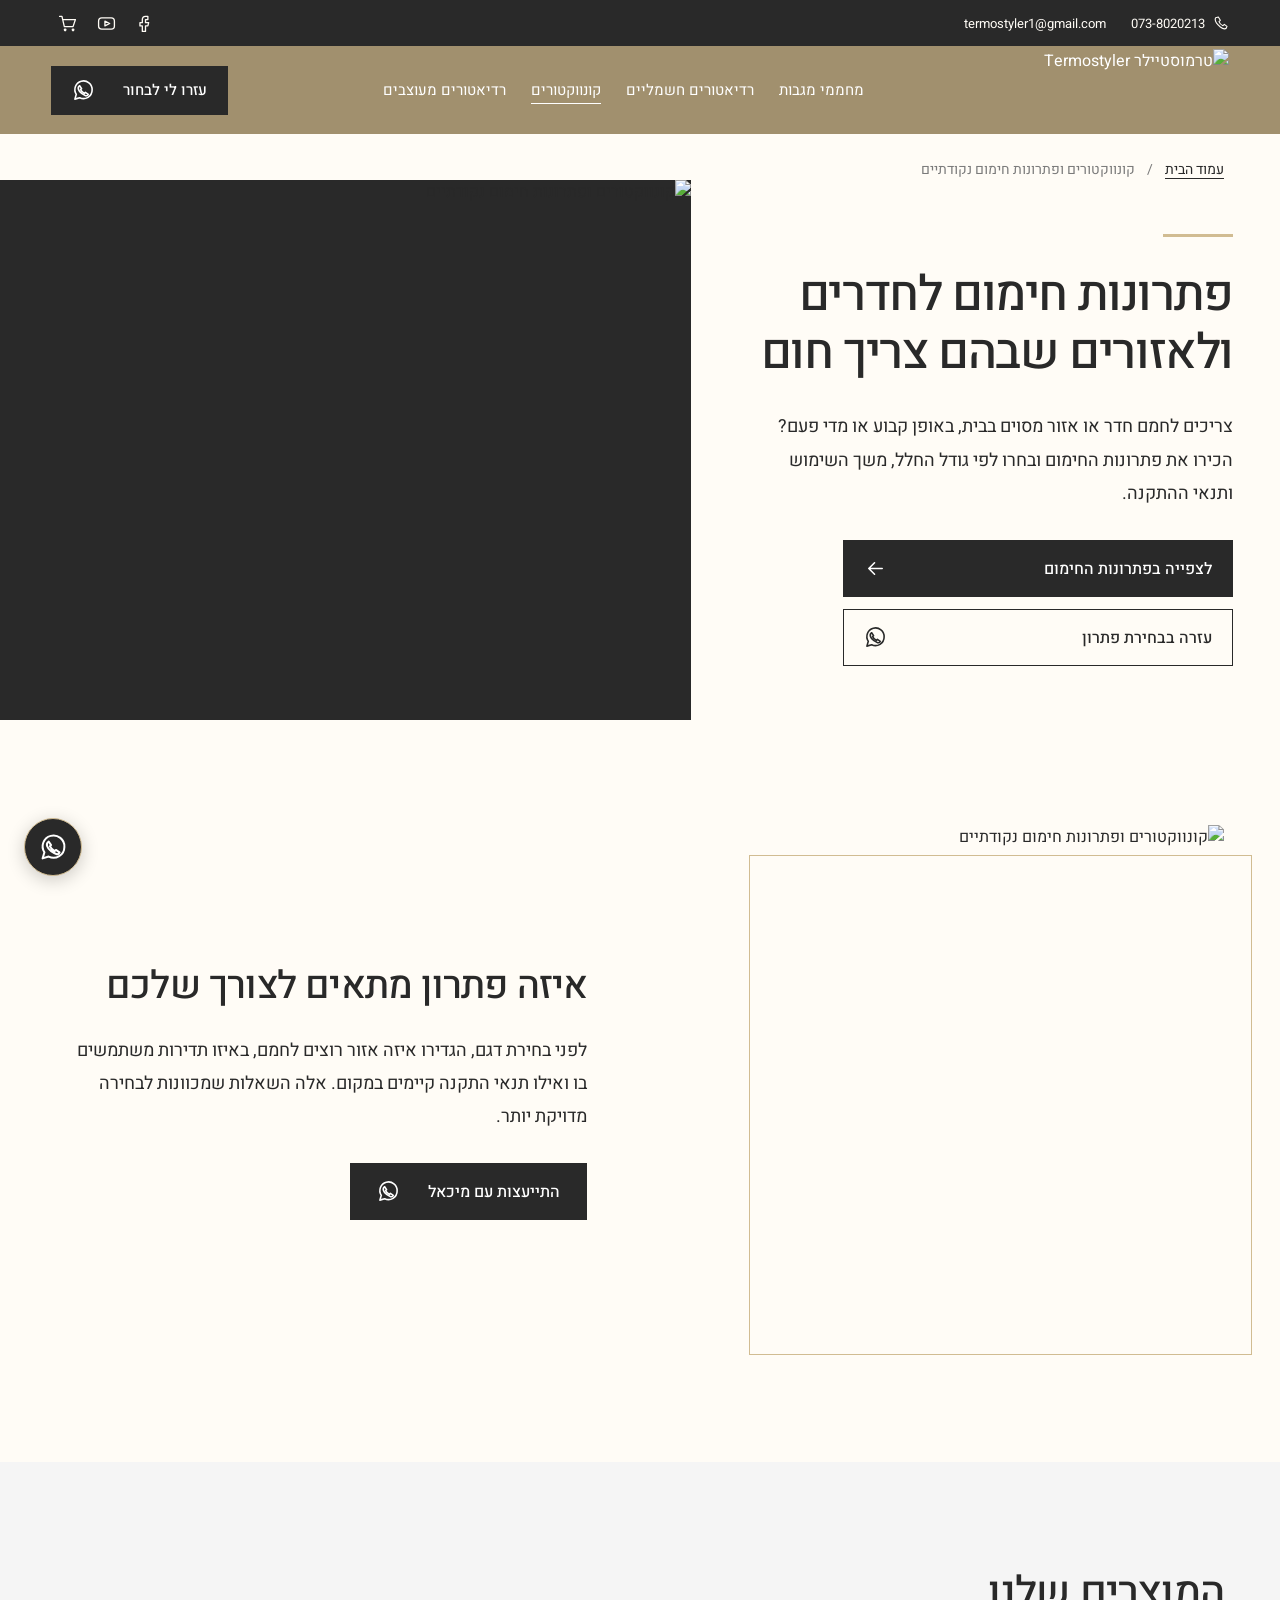
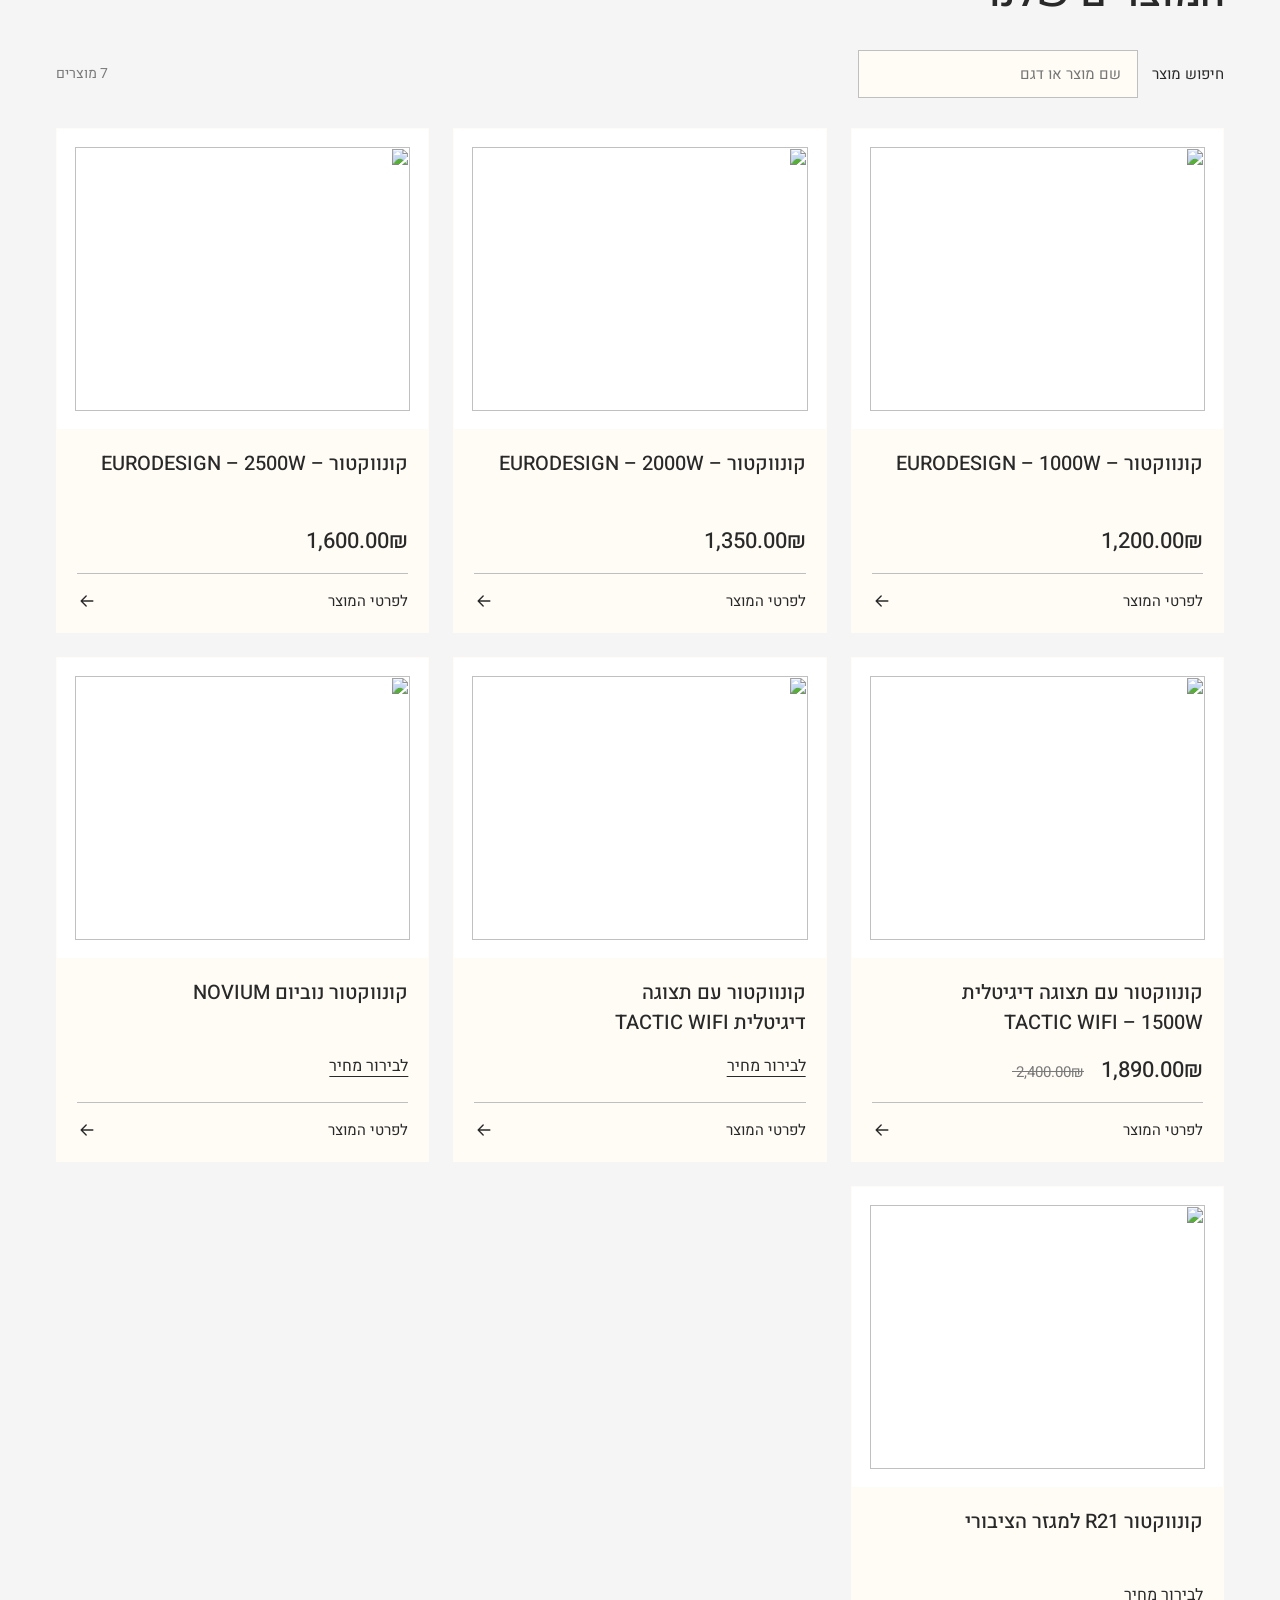
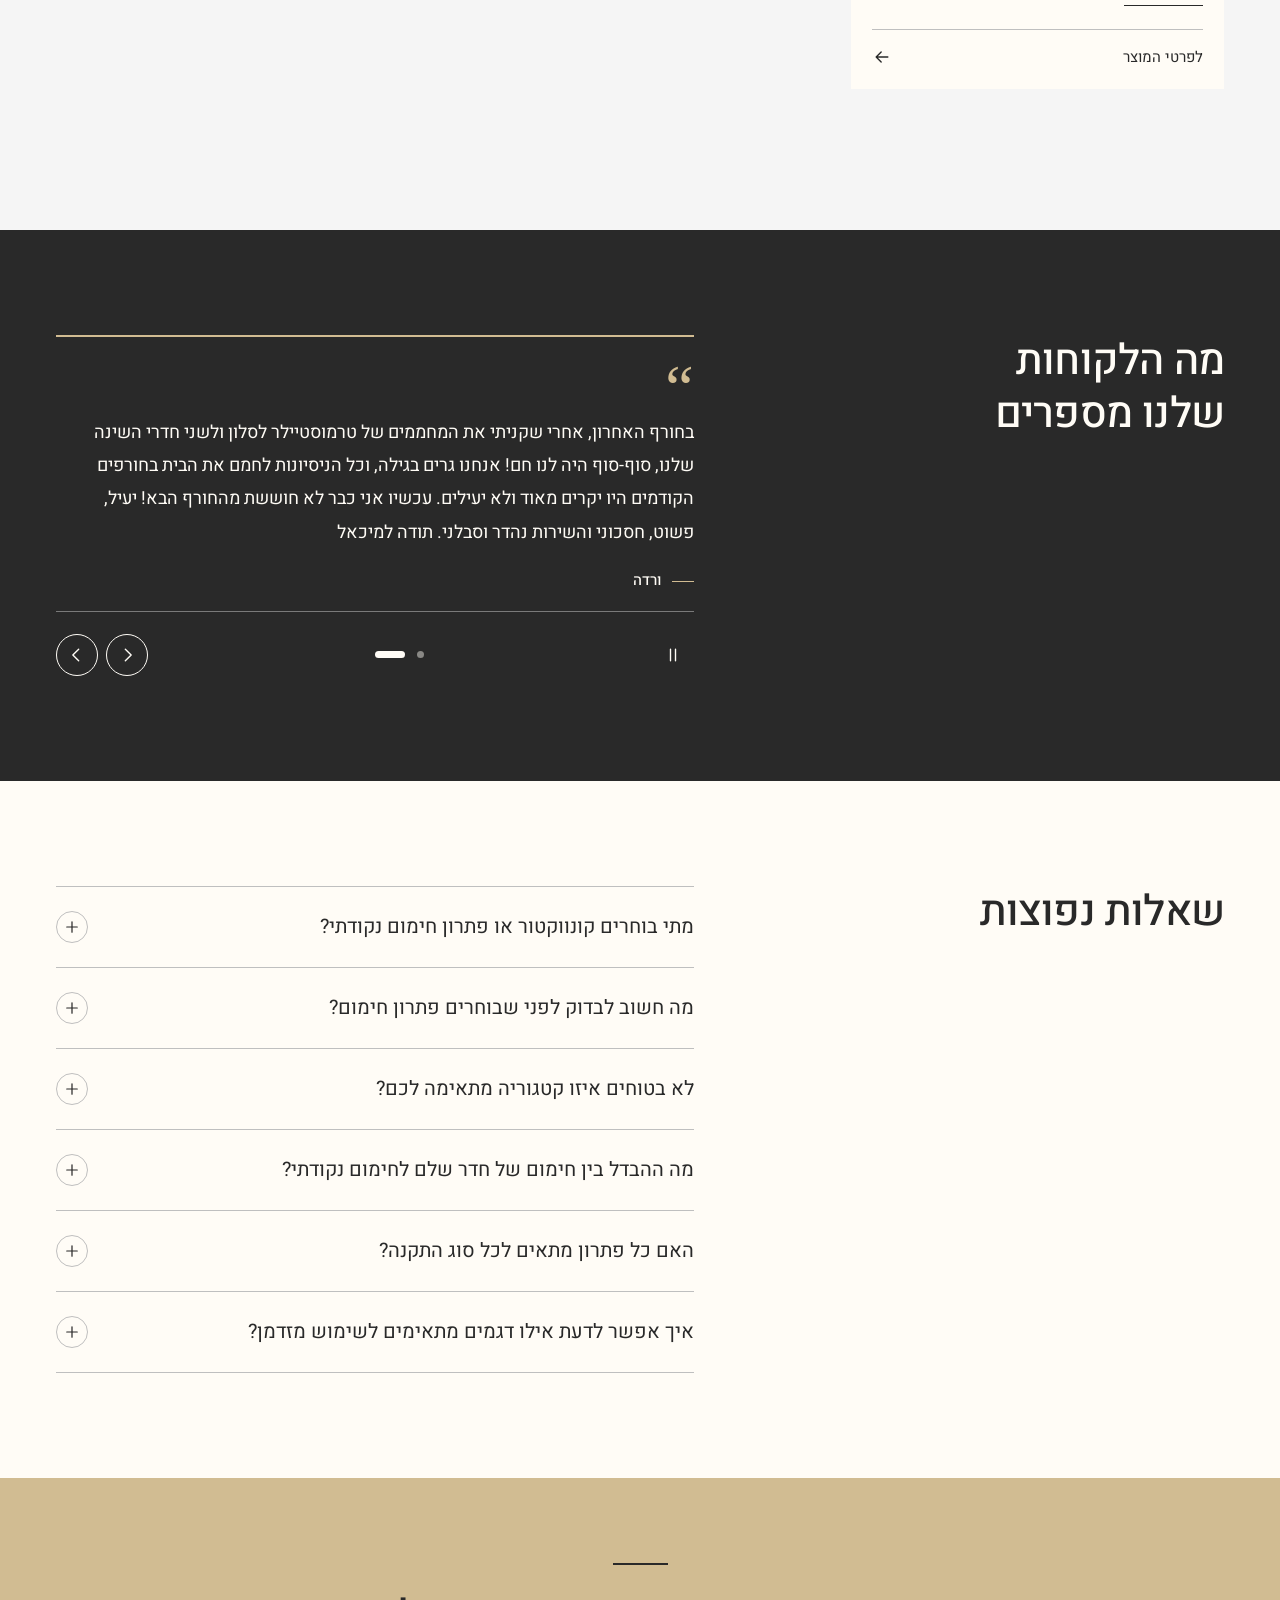
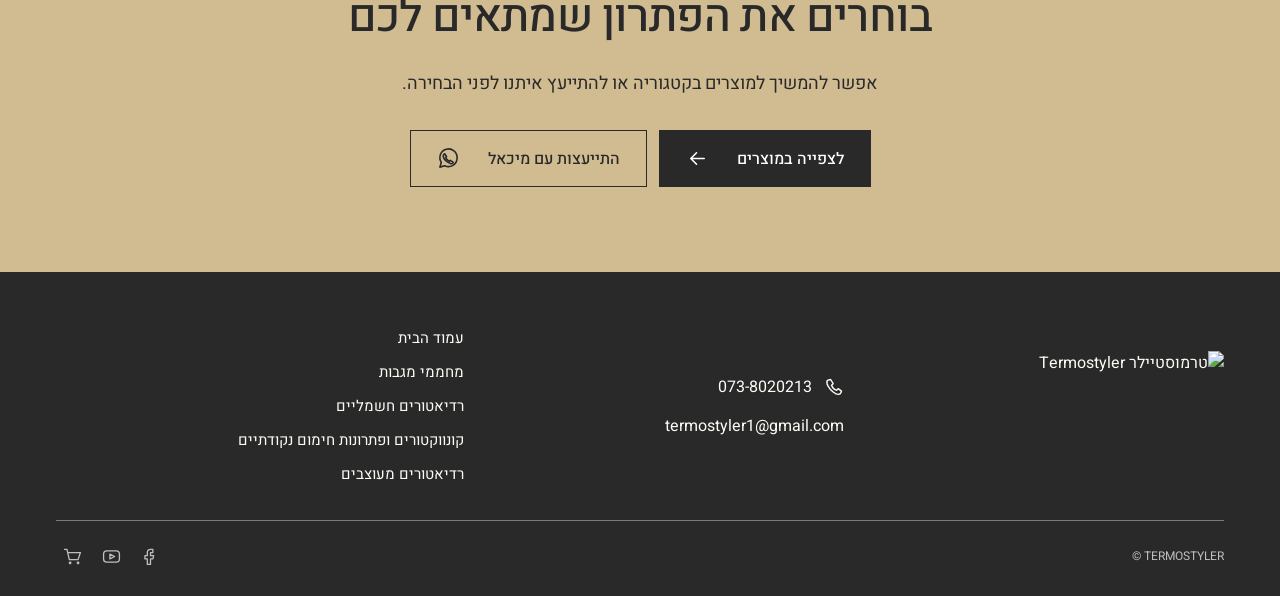
==== convectors.html @ 2f8685a6 "Add convectors.html for connected Termostyler category pages" ====
<!doctype html>
<html lang="he" dir="rtl"><head><meta charset="utf-8"><meta name="viewport" content="width=device-width, initial-scale=1"><meta name="robots" content="noindex,nofollow"><meta name="theme-color" content="#A1906E"><title>קונווקטורים ופתרונות חימום נקודתיים | TERMOSTYLER</title><meta name="description" content="צריכים לחמם חדר או אזור מסוים בבית, באופן קבוע או מדי פעם? הכירו את פתרונות החימום ובחרו לפי גודל החלל, משך השימוש ותנאי ההתקנה."><link rel="icon" href="https://www.termostyler.co.il/wp-content/uploads/2021/05/T-fav.png"><link rel="preconnect" href="https://fonts.googleapis.com"><link rel="preconnect" href="https://fonts.gstatic.com" crossorigin><link href="https://fonts.googleapis.com/css2?family=Heebo:wght@400;500;600;700&display=swap" rel="stylesheet"><link rel="stylesheet" href="site.css"></head><body class="category-page"><a class="skip" href="#main">דילוג לתוכן</a><div class="topbar"><div class="topbar-inner"><div class="topbar-links"><a href="tel:0738020213"><svg class="icon " viewBox="0 0 24 24" aria-hidden="true" focusable="false"><path d="m8 3 3 5-2 2c1 3 3 5 6 6l2-2 4 3c-1 5-5 5-10 1S2 8 4 4Z"/></svg><span dir="ltr">073-8020213</span></a><a class="email-link" href="mailto:termostyler1@gmail.com">termostyler1@gmail.com</a></div><div class="socials "><a href="https://www.facebook.com/termostyler?fref=ts" aria-label="Facebook של טרמוסטיילר" target="_blank" rel="noopener noreferrer"><svg class="icon " viewBox="0 0 24 24" aria-hidden="true" focusable="false"><path d="M15 3h-3a4 4 0 0 0-4 4v4H5v4h3v7h4v-7h3l1-4h-4V7h3Z"/></svg></a><a href="https://www.youtube.com/user/termostyler1/videos" aria-label="YouTube של טרמוסטיילר" target="_blank" rel="noopener noreferrer"><svg class="icon " viewBox="0 0 24 24" aria-hidden="true" focusable="false"><rect x="2" y="5" width="20" height="14" rx="4"/><path d="m10 9 6 3-6 3Z"/></svg></a><a href="https://www.termostyler.co.il/cart/" aria-label="סל הקניות"><svg class="icon " viewBox="0 0 24 24" aria-hidden="true" focusable="false"><path d="M2 3h3l3 13h11l3-9H6M9 21h.01M19 21h.01"/><circle cx="9" cy="20" r="1"/><circle cx="19" cy="20" r="1"/></svg></a></div></div></div>
<header><div class="header-inner"><a class="brand" href="index.html" aria-label="Termostyler עמוד הבית"><img src="https://www.termostyler.co.il/wp-content/uploads/2020/12/LOGO-___-detoure-626x360.png" alt="טרמוסטיילר Termostyler" width="626" height="360"></a><nav class="navigation" id="main-nav" aria-label="ניווט ראשי"><a class="mobile-home-link" href="index.html">עמוד הבית</a><a href="towel-warmers.html" aria-label="מחממי מגבות">מחממי מגבות</a><a href="electric-radiators.html" aria-label="רדיאטורים חשמליים">רדיאטורים חשמליים</a><a href="convectors.html" aria-current="page" aria-label="קונווקטורים ופתרונות חימום נקודתיים">קונווקטורים</a><a href="designer-radiators.html" aria-label="רדיאטורים מעוצבים">רדיאטורים מעוצבים</a><div class="socials mobile-socials"><a href="https://www.facebook.com/termostyler?fref=ts" aria-label="Facebook של טרמוסטיילר" target="_blank" rel="noopener noreferrer"><svg class="icon " viewBox="0 0 24 24" aria-hidden="true" focusable="false"><path d="M15 3h-3a4 4 0 0 0-4 4v4H5v4h3v7h4v-7h3l1-4h-4V7h3Z"/></svg></a><a href="https://www.youtube.com/user/termostyler1/videos" aria-label="YouTube של טרמוסטיילר" target="_blank" rel="noopener noreferrer"><svg class="icon " viewBox="0 0 24 24" aria-hidden="true" focusable="false"><rect x="2" y="5" width="20" height="14" rx="4"/><path d="m10 9 6 3-6 3Z"/></svg></a><a href="https://www.termostyler.co.il/cart/" aria-label="סל הקניות"><svg class="icon " viewBox="0 0 24 24" aria-hidden="true" focusable="false"><path d="M2 3h3l3 13h11l3-9H6M9 21h.01M19 21h.01"/><circle cx="9" cy="20" r="1"/><circle cx="19" cy="20" r="1"/></svg></a></div></nav><a class="button header-action" href="https://wa.me/972547513320"><span>עזרו לי לבחור</span><svg class="icon " viewBox="0 0 24 24" aria-hidden="true" focusable="false"><path d="M21 11.5a9 9 0 0 1-13 8L3 21l1.5-5A9 9 0 1 1 21 11.5Z"/><path d="m8 7 2 3-1 1c1 2 2 3 4 4l1-1 3 2c-1 3-4 1-7-1s-5-6-2-8Z"/></svg></a><button type="button" class="menu-toggle" aria-label="פתיחת תפריט" aria-expanded="false" aria-controls="main-nav"><svg class="icon " viewBox="0 0 24 24" aria-hidden="true" focusable="false"><path d="M3 7h18M3 12h18M3 17h18"/></svg></button></div></header><main id="main"><div class="container breadcrumb" aria-label="נתיב ניווט"><a href="index.html">עמוד הבית</a><span aria-hidden="true">/</span><span>קונווקטורים ופתרונות חימום נקודתיים</span></div>
<section class="hero"><div class="hero-copy"><h1>פתרונות חימום לחדרים ולאזורים שבהם צריך חום</h1><p>צריכים לחמם חדר או אזור מסוים בבית, באופן קבוע או מדי פעם? הכירו את פתרונות החימום ובחרו לפי גודל החלל, משך השימוש ותנאי ההתקנה.</p><div class="actions"><a class="button " href="#category-products"><span>לצפייה בפתרונות החימום</span><svg class="icon " viewBox="0 0 24 24" aria-hidden="true" focusable="false"><path d="M19 12H5m6-6-6 6 6 6"/></svg></a><a class="button outline" href="https://wa.me/972547513320"><span>עזרה בבחירת פתרון</span><svg class="icon " viewBox="0 0 24 24" aria-hidden="true" focusable="false"><path d="M21 11.5a9 9 0 0 1-13 8L3 21l1.5-5A9 9 0 1 1 21 11.5Z"/><path d="m8 7 2 3-1 1c1 2 2 3 4 4l1-1 3 2c-1 3-4 1-7-1s-5-6-2-8Z"/></svg></a></div></div><div class="hero-visual"><img src="https://www.termostyler.co.il/wp-content/uploads/2024/12/רדיאטור-חשמלי-לדף-הבית.jpg" alt="קונווקטורים ופתרונות חימום נקודתיים" fetchpriority="high"></div></section>
<section class="expertise"><div class="container expertise-grid"><div class="expertise-photo"><img src="https://www.termostyler.co.il/wp-content/uploads/2024/12/רדיאטור-חשמלי-לדף-הבית.jpg" alt="קונווקטורים ופתרונות חימום נקודתיים" loading="lazy"></div><div class="expertise-copy"><h2>איזה פתרון מתאים לצורך שלכם</h2><p>לפני בחירת דגם, הגדירו איזה אזור רוצים לחמם, באיזו תדירות משתמשים בו ואילו תנאי התקנה קיימים במקום. אלה השאלות שמכוונות לבחירה מדויקת יותר.</p><a class="button " href="https://wa.me/972547513320"><span>התייעצות עם מיכאל</span><svg class="icon " viewBox="0 0 24 24" aria-hidden="true" focusable="false"><path d="M21 11.5a9 9 0 0 1-13 8L3 21l1.5-5A9 9 0 1 1 21 11.5Z"/><path d="m8 7 2 3-1 1c1 2 2 3 4 4l1-1 3 2c-1 3-4 1-7-1s-5-6-2-8Z"/></svg></a></div></div></section>
<section class="section products-section" id="category-products" data-catalog><div class="container"><h2>המוצרים שלנו</h2><div class="catalog-tools"><label class="product-search"><span>חיפוש מוצר</span><input type="search" data-search placeholder="שם מוצר או דגם" autocomplete="off"></label><p class="catalog-status" data-status aria-live="polite">7 מוצרים</p></div><div class="catalog-grid"><article class="catalog-card" data-name="קונווקטור   – eurodesign – 1000w"><a class="product-photo" href="https://www.termostyler.co.il/product/%d7%a7%d7%95%d7%a0%d7%95%d7%95%d7%a7%d7%98%d7%95%d7%a8-1000-eurodesign/" tabindex="-1" aria-hidden="true"><img src="https://www.termostyler.co.il/wp-content/uploads/2021/05/convecteur-spot-d-750w-6-ordres-00h1252fdez.jpg" alt="" loading="lazy"></a><div class="catalog-body"><h3><a href="https://www.termostyler.co.il/product/%d7%a7%d7%95%d7%a0%d7%95%d7%95%d7%a7%d7%98%d7%95%d7%a8-1000-eurodesign/">קונווקטור   – EURODESIGN – 1000W</a></h3><div class="price-row"><span class="product-price" dir="ltr">‏1,200.00 ‏₪</span></div><a class="product-details" href="https://www.termostyler.co.il/product/%d7%a7%d7%95%d7%a0%d7%95%d7%95%d7%a7%d7%98%d7%95%d7%a8-1000-eurodesign/"><span>לפרטי המוצר</span><svg class="icon " viewBox="0 0 24 24" aria-hidden="true" focusable="false"><path d="M19 12H5m6-6-6 6 6 6"/></svg></a></div></article><article class="catalog-card" data-name="קונווקטור  – eurodesign – 2000w"><a class="product-photo" href="https://www.termostyler.co.il/product/%d7%a7%d7%95%d7%a0%d7%95%d7%95%d7%a7%d7%98%d7%95%d7%a8-2000-eurodesign/" tabindex="-1" aria-hidden="true"><img src="https://www.termostyler.co.il/wp-content/uploads/2025/10/13.jpg" alt="" loading="lazy"></a><div class="catalog-body"><h3><a href="https://www.termostyler.co.il/product/%d7%a7%d7%95%d7%a0%d7%95%d7%95%d7%a7%d7%98%d7%95%d7%a8-2000-eurodesign/">קונווקטור  – EURODESIGN – 2000W</a></h3><div class="price-row"><span class="product-price" dir="ltr">‏1,350.00 ‏₪</span></div><a class="product-details" href="https://www.termostyler.co.il/product/%d7%a7%d7%95%d7%a0%d7%95%d7%95%d7%a7%d7%98%d7%95%d7%a8-2000-eurodesign/"><span>לפרטי המוצר</span><svg class="icon " viewBox="0 0 24 24" aria-hidden="true" focusable="false"><path d="M19 12H5m6-6-6 6 6 6"/></svg></a></div></article><article class="catalog-card" data-name="קונווקטור – eurodesign – 2500w"><a class="product-photo" href="https://www.termostyler.co.il/product/%d7%a7%d7%95%d7%a0%d7%95%d7%95%d7%a7%d7%98%d7%95%d7%a8-2500-eurodesign/" tabindex="-1" aria-hidden="true"><img src="https://www.termostyler.co.il/wp-content/uploads/2025/10/14.jpg" alt="" loading="lazy"></a><div class="catalog-body"><h3><a href="https://www.termostyler.co.il/product/%d7%a7%d7%95%d7%a0%d7%95%d7%95%d7%a7%d7%98%d7%95%d7%a8-2500-eurodesign/">קונווקטור – EURODESIGN – 2500W</a></h3><div class="price-row"><span class="product-price" dir="ltr">‏1,600.00 ‏₪</span></div><a class="product-details" href="https://www.termostyler.co.il/product/%d7%a7%d7%95%d7%a0%d7%95%d7%95%d7%a7%d7%98%d7%95%d7%a8-2500-eurodesign/"><span>לפרטי המוצר</span><svg class="icon " viewBox="0 0 24 24" aria-hidden="true" focusable="false"><path d="M19 12H5m6-6-6 6 6 6"/></svg></a></div></article><article class="catalog-card" data-name="קונווקטור עם תצוגה דיגיטלית tactic wifi  – 1500w"><a class="product-photo" href="https://www.termostyler.co.il/product/%d7%a7%d7%95%d7%a0%d7%95%d7%95%d7%a7%d7%98%d7%95%d7%a8-tactic/" tabindex="-1" aria-hidden="true"><img src="https://www.termostyler.co.il/wp-content/uploads/2024/12/פוסט01.jpg" alt="" loading="lazy"></a><div class="catalog-body"><h3><a href="https://www.termostyler.co.il/product/%d7%a7%d7%95%d7%a0%d7%95%d7%95%d7%a7%d7%98%d7%95%d7%a8-tactic/">קונווקטור עם תצוגה דיגיטלית TACTIC WIFI  – 1500W</a></h3><div class="price-row"><span class="product-price" dir="ltr">‏1,890.00 ‏₪</span><del class="product-regular" dir="ltr">‏2,400.00 ‏₪</del></div><a class="product-details" href="https://www.termostyler.co.il/product/%d7%a7%d7%95%d7%a0%d7%95%d7%95%d7%a7%d7%98%d7%95%d7%a8-tactic/"><span>לפרטי המוצר</span><svg class="icon " viewBox="0 0 24 24" aria-hidden="true" focusable="false"><path d="M19 12H5m6-6-6 6 6 6"/></svg></a></div></article><article class="catalog-card" data-name="קונווקטור עם תצוגה דיגיטלית tactic wifi"><a class="product-photo" href="https://www.termostyler.co.il/product/%d7%a7%d7%95%d7%a0%d7%95%d7%95%d7%a7%d7%98%d7%95%d7%a8-%d7%a2%d7%9d-%d7%aa%d7%a6%d7%95%d7%92%d7%94-%d7%93%d7%99%d7%92%d7%99%d7%98%d7%9c%d7%99%d7%aa-tactic-wifi/" tabindex="-1" aria-hidden="true"><img src="https://www.termostyler.co.il/wp-content/uploads/2024/12/פוסט01.jpg" alt="" loading="lazy"></a><div class="catalog-body"><h3><a href="https://www.termostyler.co.il/product/%d7%a7%d7%95%d7%a0%d7%95%d7%95%d7%a7%d7%98%d7%95%d7%a8-%d7%a2%d7%9d-%d7%aa%d7%a6%d7%95%d7%92%d7%94-%d7%93%d7%99%d7%92%d7%99%d7%98%d7%9c%d7%99%d7%aa-tactic-wifi/">קונווקטור עם תצוגה דיגיטלית TACTIC WIFI</a></h3><div class="price-row"><a class="price-inquiry" href="https://wa.me/972547513320?text=%D7%A9%D7%9C%D7%95%D7%9D%2C%20%D7%90%D7%A9%D7%9E%D7%97%20%D7%9C%D7%A7%D7%91%D7%9C%20%D7%9E%D7%97%D7%99%D7%A8%20%D7%A2%D7%91%D7%95%D7%A8%20%D7%A7%D7%95%D7%A0%D7%95%D7%95%D7%A7%D7%98%D7%95%D7%A8%20%D7%A2%D7%9D%20%D7%AA%D7%A6%D7%95%D7%92%D7%94%20%D7%93%D7%99%D7%92%D7%99%D7%98%D7%9C%D7%99%D7%AA%20TACTIC%20WIFI">לבירור מחיר</a></div><a class="product-details" href="https://www.termostyler.co.il/product/%d7%a7%d7%95%d7%a0%d7%95%d7%95%d7%a7%d7%98%d7%95%d7%a8-%d7%a2%d7%9d-%d7%aa%d7%a6%d7%95%d7%92%d7%94-%d7%93%d7%99%d7%92%d7%99%d7%98%d7%9c%d7%99%d7%aa-tactic-wifi/"><span>לפרטי המוצר</span><svg class="icon " viewBox="0 0 24 24" aria-hidden="true" focusable="false"><path d="M19 12H5m6-6-6 6 6 6"/></svg></a></div></article><article class="catalog-card" data-name="קונווקטור נוביום novium"><a class="product-photo" href="https://www.termostyler.co.il/product/%d7%a7%d7%95%d7%a0%d7%95%d7%95%d7%a7%d7%98%d7%95%d7%a8-%d7%a0%d7%95%d7%91%d7%99%d7%95%d7%9d-novium/" tabindex="-1" aria-hidden="true"><img src="https://www.termostyler.co.il/wp-content/uploads/2023/07/novium.png" alt="" loading="lazy"></a><div class="catalog-body"><h3><a href="https://www.termostyler.co.il/product/%d7%a7%d7%95%d7%a0%d7%95%d7%95%d7%a7%d7%98%d7%95%d7%a8-%d7%a0%d7%95%d7%91%d7%99%d7%95%d7%9d-novium/">קונווקטור נוביום NOVIUM</a></h3><div class="price-row"><a class="price-inquiry" href="https://wa.me/972547513320?text=%D7%A9%D7%9C%D7%95%D7%9D%2C%20%D7%90%D7%A9%D7%9E%D7%97%20%D7%9C%D7%A7%D7%91%D7%9C%20%D7%9E%D7%97%D7%99%D7%A8%20%D7%A2%D7%91%D7%95%D7%A8%20%D7%A7%D7%95%D7%A0%D7%95%D7%95%D7%A7%D7%98%D7%95%D7%A8%20%D7%A0%D7%95%D7%91%D7%99%D7%95%D7%9D%20NOVIUM">לבירור מחיר</a></div><a class="product-details" href="https://www.termostyler.co.il/product/%d7%a7%d7%95%d7%a0%d7%95%d7%95%d7%a7%d7%98%d7%95%d7%a8-%d7%a0%d7%95%d7%91%d7%99%d7%95%d7%9d-novium/"><span>לפרטי המוצר</span><svg class="icon " viewBox="0 0 24 24" aria-hidden="true" focusable="false"><path d="M19 12H5m6-6-6 6 6 6"/></svg></a></div></article><article class="catalog-card" data-name="קונווקטור r21 למגזר הציבורי"><a class="product-photo" href="https://www.termostyler.co.il/product/%d7%93%d7%92%d7%9d-r21/" tabindex="-1" aria-hidden="true"><img src="https://www.termostyler.co.il/wp-content/uploads/2014/05/R21-2-e1619962964292.jpg" alt="" loading="lazy"></a><div class="catalog-body"><h3><a href="https://www.termostyler.co.il/product/%d7%93%d7%92%d7%9d-r21/">קונווקטור R21 למגזר הציבורי</a></h3><div class="price-row"><a class="price-inquiry" href="https://wa.me/972547513320?text=%D7%A9%D7%9C%D7%95%D7%9D%2C%20%D7%90%D7%A9%D7%9E%D7%97%20%D7%9C%D7%A7%D7%91%D7%9C%20%D7%9E%D7%97%D7%99%D7%A8%20%D7%A2%D7%91%D7%95%D7%A8%20%D7%A7%D7%95%D7%A0%D7%95%D7%95%D7%A7%D7%98%D7%95%D7%A8%20R21%20%D7%9C%D7%9E%D7%92%D7%96%D7%A8%20%D7%94%D7%A6%D7%99%D7%91%D7%95%D7%A8%D7%99">לבירור מחיר</a></div><a class="product-details" href="https://www.termostyler.co.il/product/%d7%93%d7%92%d7%9d-r21/"><span>לפרטי המוצר</span><svg class="icon " viewBox="0 0 24 24" aria-hidden="true" focusable="false"><path d="M19 12H5m6-6-6 6 6 6"/></svg></a></div></article></div><p class="no-results" data-empty hidden>לא נמצאו מוצרים התואמים לחיפוש</p><div class="load-more-wrap"><button type="button" class="button outline" data-more hidden>הצגת מוצרים נוספים <svg class="icon " viewBox="0 0 24 24" aria-hidden="true" focusable="false"><path d="M5 12h14M12 5v14"/></svg></button></div></div></section>
<!-- Michael video: source not supplied yet; insert approved general video here, then replace with category video when available. -->
<section class="section category-reviews"><div class="container review-layout"><h2>מה הלקוחות שלנו מספרים</h2><div class="testimonial-slider" data-slider data-interval="7500" role="region" aria-roledescription="carousel" aria-label="המלצות לקוחות"><div class="crossfade"><div class="slide is-active" aria-hidden="false"><figure class="quote"><span class="quote-mark" aria-hidden="true">“</span><blockquote>בחורף האחרון, אחרי שקניתי את המחממים של טרמוסטיילר לסלון ולשני חדרי השינה שלנו, סוף-סוף היה לנו חם! אנחנו גרים בגילה, וכל הניסיונות לחמם את הבית בחורפים הקודמים היו יקרים מאוד ולא יעילים. עכשיו אני כבר לא חוששת מהחורף הבא! יעיל, פשוט, חסכוני והשירות נהדר וסבלני. תודה למיכאל</blockquote><figcaption>ורדה</figcaption></figure></div><div class="slide " aria-hidden="true"><figure class="quote"><span class="quote-mark" aria-hidden="true">“</span><blockquote>היי מיכאל בטח אני סתם מפריע לך... רציתי לספר לך שאנחנו כבר יכולים לחלק את החיים שלנו בתקופת החורף ללפני שהכרנו את מיכאל או אחרי. זה פשוט איכות חיים ברמה אחרת לגמרי עד שלא היה לנו את המערכת לא הבנו מה זה .</blockquote><figcaption>יקי מעפולה</figcaption></figure></div></div><div class="slider-controls"><div class="slider-arrows"><button type="button" data-prev aria-label="ההמלצה הקודמת"><svg class="icon " viewBox="0 0 24 24" aria-hidden="true" focusable="false"><path d="m14 5-7 7 7 7"/></svg></button><button type="button" data-next aria-label="ההמלצה הבאה"><svg class="icon flip" viewBox="0 0 24 24" aria-hidden="true" focusable="false"><path d="m14 5-7 7 7 7"/></svg></button></div><div class="slider-dots" aria-label="בחירת המלצה"></div><button type="button" class="pause" data-pause aria-label="השהיית החלפת המלצות"><svg class="icon " viewBox="0 0 24 24" aria-hidden="true" focusable="false"><path d="M9 5v14M15 5v14"/></svg></button></div></div></div></section>
<section class="section" id="faq"><div class="container faq-grid"><h2>שאלות נפוצות</h2><div class="faq-list"><details name="faq"><summary><span>מתי בוחרים קונווקטור או פתרון חימום נקודתי?</span><svg class="icon " viewBox="0 0 24 24" aria-hidden="true" focusable="false"><path d="M5 12h14M12 5v14"/></svg></summary><p>כאשר מחפשים פתרון לסוג חלל או אופן שימוש מסוים. הבחירה תלויה בצורך ובמאפייני המקום, ולא רק בשם המוצר.</p></details><details name="faq"><summary><span>מה חשוב לבדוק לפני שבוחרים פתרון חימום?</span><svg class="icon " viewBox="0 0 24 24" aria-hidden="true" focusable="false"><path d="M5 12h14M12 5v14"/></svg></summary><p>איזה אזור רוצים לחמם, מה גודלו, באיזו תדירות משתמשים בו ומהן אפשרויות ההתקנה.</p></details><details name="faq"><summary><span>לא בטוחים איזו קטגוריה מתאימה לכם?</span><svg class="icon " viewBox="0 0 24 24" aria-hidden="true" focusable="false"><path d="M5 12h14M12 5v14"/></svg></summary><p>אפשר לשלוח לנו תיאור של החלל והמטרה, ונעזור להבין מאילו פתרונות נכון להתחיל.</p></details><details name="faq"><summary><span>מה ההבדל בין חימום של חדר שלם לחימום נקודתי?</span><svg class="icon " viewBox="0 0 24 24" aria-hidden="true" focusable="false"><path d="M5 12h14M12 5v14"/></svg></summary><p>אלה מטרות שימוש שונות. לפני הבחירה מגדירים מה רוצים לחמם ובודקים את ייעוד המוצר ואת התאמתו לחלל.</p></details><details name="faq"><summary><span>האם כל פתרון מתאים לכל סוג התקנה?</span><svg class="icon " viewBox="0 0 24 24" aria-hidden="true" focusable="false"><path d="M5 12h14M12 5v14"/></svg></summary><p>לא. יש לבדוק את דרישות ההתקנה של כל דגם ואת התנאים במקום.</p></details><details name="faq"><summary><span>איך אפשר לדעת אילו דגמים מתאימים לשימוש מזדמן?</span><svg class="icon " viewBox="0 0 24 24" aria-hidden="true" focusable="false"><path d="M5 12h14M12 5v14"/></svg></summary><p>מתארים את החלל, תדירות השימוש ואת הצורך, ואז בוחנים את האפשרויות בהתאם למאפייני הדגמים.</p></details></div></div></section>
<section class="closing"><h2>בוחרים את הפתרון שמתאים לכם</h2><p>אפשר להמשיך למוצרים בקטגוריה או להתייעץ איתנו לפני הבחירה.</p><div class="actions"><a class="button " href="#category-products"><span>לצפייה במוצרים</span><svg class="icon " viewBox="0 0 24 24" aria-hidden="true" focusable="false"><path d="M19 12H5m6-6-6 6 6 6"/></svg></a><a class="button outline" href="https://wa.me/972547513320"><span>התייעצות עם מיכאל</span><svg class="icon " viewBox="0 0 24 24" aria-hidden="true" focusable="false"><path d="M21 11.5a9 9 0 0 1-13 8L3 21l1.5-5A9 9 0 1 1 21 11.5Z"/><path d="m8 7 2 3-1 1c1 2 2 3 4 4l1-1 3 2c-1 3-4 1-7-1s-5-6-2-8Z"/></svg></a></div></section></main><footer><div class="container"><div class="footer-main"><a href="index.html" aria-label="Termostyler עמוד הבית"><img class="footer-logo" src="https://www.termostyler.co.il/wp-content/uploads/2020/12/LOGO-___-detoure-626x360.png" alt="טרמוסטיילר Termostyler" loading="lazy"></a><div class="footer-contact"><a href="tel:0738020213"><svg class="icon " viewBox="0 0 24 24" aria-hidden="true" focusable="false"><path d="m8 3 3 5-2 2c1 3 3 5 6 6l2-2 4 3c-1 5-5 5-10 1S2 8 4 4Z"/></svg><span dir="ltr">073-8020213</span></a><a href="mailto:termostyler1@gmail.com">termostyler1@gmail.com</a></div><div class="footer-links"><a href="index.html">עמוד הבית</a><a href="towel-warmers.html">מחממי מגבות</a><a href="electric-radiators.html">רדיאטורים חשמליים</a><a href="convectors.html">קונווקטורים ופתרונות חימום נקודתיים</a><a href="designer-radiators.html">רדיאטורים מעוצבים</a></div></div><div class="footer-bottom"><span dir="ltr">© TERMOSTYLER</span><div class="socials "><a href="https://www.facebook.com/termostyler?fref=ts" aria-label="Facebook של טרמוסטיילר" target="_blank" rel="noopener noreferrer"><svg class="icon " viewBox="0 0 24 24" aria-hidden="true" focusable="false"><path d="M15 3h-3a4 4 0 0 0-4 4v4H5v4h3v7h4v-7h3l1-4h-4V7h3Z"/></svg></a><a href="https://www.youtube.com/user/termostyler1/videos" aria-label="YouTube של טרמוסטיילר" target="_blank" rel="noopener noreferrer"><svg class="icon " viewBox="0 0 24 24" aria-hidden="true" focusable="false"><rect x="2" y="5" width="20" height="14" rx="4"/><path d="m10 9 6 3-6 3Z"/></svg></a><a href="https://www.termostyler.co.il/cart/" aria-label="סל הקניות"><svg class="icon " viewBox="0 0 24 24" aria-hidden="true" focusable="false"><path d="M2 3h3l3 13h11l3-9H6M9 21h.01M19 21h.01"/><circle cx="9" cy="20" r="1"/><circle cx="19" cy="20" r="1"/></svg></a></div></div></div></footer><a class="whatsapp-float" href="https://wa.me/972547513320" aria-label="התייעצות בוואטסאפ"><svg class="icon " viewBox="0 0 24 24" aria-hidden="true" focusable="false"><path d="M21 11.5a9 9 0 0 1-13 8L3 21l1.5-5A9 9 0 1 1 21 11.5Z"/><path d="m8 7 2 3-1 1c1 2 2 3 4 4l1-1 3 2c-1 3-4 1-7-1s-5-6-2-8Z"/></svg></a><div class="mobile-bar" aria-label="יצירת קשר"><a href="https://wa.me/972547513320"><svg class="icon " viewBox="0 0 24 24" aria-hidden="true" focusable="false"><path d="M21 11.5a9 9 0 0 1-13 8L3 21l1.5-5A9 9 0 1 1 21 11.5Z"/><path d="m8 7 2 3-1 1c1 2 2 3 4 4l1-1 3 2c-1 3-4 1-7-1s-5-6-2-8Z"/></svg>התייעצות בוואטסאפ</a><a href="tel:0738020213"><svg class="icon " viewBox="0 0 24 24" aria-hidden="true" focusable="false"><path d="m8 3 3 5-2 2c1 3 3 5 6 6l2-2 4 3c-1 5-5 5-10 1S2 8 4 4Z"/></svg>073-8020213</a></div>
<script src="site.js" defer></script></body></html>
---- site.css ----
:root{--gold:#D1BC92;--olive:#A1906E;--ink:#292929;--paper:#FFFCF6;--gray:#7A7A7A;--line:#BFBFBF;--white:#FFFFFF;--mist:#F5F5F5}
*{box-sizing:border-box}html{scroll-behavior:smooth;scroll-padding-top:110px}body{margin:0;background:var(--paper);color:var(--ink);font-family:Heebo,Arial,sans-serif;-webkit-font-smoothing:antialiased}a{color:inherit;text-decoration:none}button{font:inherit;cursor:pointer}img{display:block;width:100%;height:100%;object-fit:cover}button,a{-webkit-tap-highlight-color:transparent}.icon{width:23px;height:23px;display:block;flex:none;fill:none;stroke:currentColor;stroke-width:1.65;stroke-linecap:round;stroke-linejoin:round}.flip{transform:rotate(180deg)}:focus-visible{outline:3px solid var(--olive);outline-offset:5px}p{font-size:18px;line-height:1.85;margin:0;text-wrap:pretty}h1,h2,h3{margin:0;font-weight:500;text-wrap:balance;line-height:1.25}h2{font-size:clamp(32px,3.3vw,50px);letter-spacing:-.8px}h3{font-size:23px}.container{max-width:1320px;margin:auto;width:calc(100% - 112px)}.section{padding-block:105px}.section-heading{max-width:720px}.section-heading p{margin-top:20px;color:var(--gray)}.section-heading.center{margin-inline:auto;text-align:center}.section-row{display:flex;gap:40px;align-items:end;justify-content:space-between;margin-bottom:42px}.section-row .button{flex-shrink:0}.button{display:inline-flex;justify-content:space-between;align-items:center;gap:28px;min-height:56px;padding:16px 26px;border:1px solid var(--ink);background:var(--ink);color:var(--white);font-size:16px;font-weight:500;line-height:1.4;transition:background .2s,color .2s,transform .2s}.button:hover{background:var(--olive);border-color:var(--olive);transform:translateY(-2px)}.button.outline{background:transparent;color:var(--ink)}.button.outline:hover{background:var(--ink);color:var(--white);border-color:var(--ink)}.button.gold{background:var(--gold);border-color:var(--gold);color:var(--ink)}.button.gold:hover{background:var(--white);border-color:var(--white)}.actions{display:flex;gap:12px;flex-wrap:wrap;margin-top:30px}.skip{position:fixed;top:-100px;z-index:99;background:white;color:black;padding:15px}.skip:focus{top:0}
.topbar{background:var(--ink);color:var(--paper)}.topbar-inner{max-width:1440px;margin:auto;padding:8px 4%;display:flex;align-items:center;justify-content:space-between;min-height:42px}.socials{display:flex;align-items:center;gap:6px}.socials a{width:33px;height:30px;display:grid;place-items:center;transition:color .2s}.socials a:hover{color:var(--gold)}.socials .icon{width:19px;height:19px}.topbar-links{display:flex;gap:25px;align-items:center;font-size:13px}.topbar-links a{display:flex;align-items:center;gap:8px}.topbar-links .icon{width:16px;height:16px}header{position:sticky;top:0;z-index:30;background:var(--olive);color:white}.header-inner{max-width:1440px;margin:auto;padding:3px 4%;height:88px;display:flex;align-items:center;justify-content:space-between;gap:26px}.brand{display:block;width:210px;flex:none}.brand img{height:82px;object-fit:contain}.navigation{display:flex;gap:30px;align-items:center;font-size:15px}.navigation a{padding:20px 0;position:relative}.navigation a:after{content:"";position:absolute;bottom:12px;right:0;width:0;height:1px;background:var(--white);transition:width .2s}.navigation a:hover:after{width:100%}.header-action{font-size:15px;padding:12px 20px;min-height:48px}.menu-toggle{display:none}.mobile-socials{display:none}
.hero{display:grid;grid-template-columns:46% 54%;min-height:660px;max-width:1800px;margin:auto;direction:rtl}.hero-copy{padding:80px 8% 80px 9%;align-self:center;position:relative}.hero-copy:before{content:"";display:block;background:var(--gold);height:3px;width:70px;margin-bottom:29px}.hero h1{font-size:clamp(42px,4.45vw,68px);font-weight:500;line-height:1.16;letter-spacing:-2px}.hero h1 span{display:block}.hero h1 .second{color:var(--olive);margin-top:10px}.hero-copy p{font-size:18px;color:var(--gray);line-height:1.85;margin-top:28px;max-width:540px}.hero .actions .button{padding-inline:20px;font-size:15px;gap:18px}.hero-visual{position:relative;min-height:660px;overflow:hidden;background:var(--ink)}.crossfade{position:relative;height:100%;isolation:isolate}.slide{position:absolute;inset:0;opacity:0;visibility:hidden;transition:opacity 1.2s ease,visibility 1.2s;z-index:0}.slide.is-active{opacity:1;visibility:visible;z-index:1}.slide img{object-position:center}.hero-visual .slide img{object-position:44% center}.hero-visual .slide.is-active img{animation:slowZoom 8s linear both}@keyframes slowZoom{from{transform:scale(1)}to{transform:scale(1.045)}}.hero-visual:after{content:"";position:absolute;inset:65% 0 0;background:linear-gradient(transparent,rgba(0,0,0,.55));z-index:2;pointer-events:none}.hero-visual .slider-controls{position:absolute;bottom:26px;left:30px;right:30px;z-index:3;color:white;border:0;padding:0}.slider-controls{display:flex;align-items:center;justify-content:space-between;gap:20px;direction:ltr;padding-top:22px}.slider-arrows{display:flex;gap:8px}.slider-controls button{width:42px;height:42px;display:grid;place-items:center;background:transparent;color:inherit;border:1px solid currentColor;border-radius:50%;transition:background .2s,color .2s}.slider-controls button:hover{background:var(--gold);color:var(--ink);border-color:var(--gold)}.slider-controls .icon{width:20px;height:20px}.slider-dots{display:flex;gap:12px;align-items:center;justify-content:center}.slider-dots button{width:7px;height:7px;border:0;padding:0;background:currentColor;opacity:.45;position:relative}.slider-dots button:before{content:"";position:absolute;inset:-12px}.slider-dots button[aria-current="true"]{width:30px;opacity:1;border-radius:8px}.slider-controls .pause{border:0}.hero-edge{position:absolute;top:30px;left:30px;z-index:3;display:flex;gap:5px}.hero-edge span{display:block;width:30px;height:3px;background:#FFFFFF;opacity:.5}
.solutions{border-bottom:1px solid var(--line)}.solutions-grid{display:grid;grid-template-columns:repeat(4,minmax(0,1fr));gap:24px;margin-top:46px}.solution-card{min-width:0}.solution-photo{height:330px;background:var(--mist);overflow:hidden}.solution-photo img{transition:transform .7s ease}.solution-card:hover img{transform:scale(1.035)}.solution-card h3{margin-top:22px;font-size:23px;line-height:1.35}.solution-card p{font-size:15px;line-height:1.8;color:var(--gray);margin-top:10px}.solution-card:nth-child(3) img{object-fit:contain}.solution-rule{height:2px;width:35px;background:var(--gold);margin-top:20px}
.expertise{padding-block:105px}.expertise-grid{display:grid;grid-template-columns:1fr 1fr;gap:9%;align-items:center}.expertise-photo{height:600px;position:relative;margin:0 0 32px 28px}.expertise-photo:before{content:"";position:absolute;inset:30px -28px -30px 28px;border:1px solid var(--gold);z-index:-1}.expertise-copy p{margin-top:24px;color:var(--gray)}.expertise-copy strong{display:block;font-weight:500;font-size:24px;line-height:1.6;margin-top:26px;padding-right:22px;border-right:3px solid var(--gold);text-wrap:balance}.expertise-copy .button{margin-top:30px}
.products-section{background:var(--mist)}.product-grid{display:grid;grid-template-columns:repeat(3,minmax(0,1fr));gap:24px}.product-card{background:var(--paper);display:block;min-width:0;overflow:hidden}.product-photo{height:320px;overflow:hidden}.product-photo img{transition:transform .6s}.product-card:hover img{transform:scale(1.04)}.product-caption{display:flex;align-items:center;justify-content:space-between;gap:15px;padding:22px}.product-caption h3{font-size:19px;font-weight:500;line-height:1.5}.product-caption .icon{border:1px solid var(--line);padding:9px;width:42px;height:42px;border-radius:50%;transition:.2s}.product-card:hover .product-caption .icon{background:var(--ink);color:var(--white);border-color:var(--ink)}
.projects-heading{display:grid;grid-template-columns:1fr 1fr;align-items:end;gap:8%;margin-bottom:42px}.projects-heading p{color:var(--gray)}.project-slider .crossfade{height:620px;overflow:hidden;background:var(--ink)}.project-slider .slide img{object-position:center}.project-slider .slider-controls{border-bottom:1px solid var(--line);padding-block:22px}.project-slider .slider-controls .pause{border:1px solid var(--line)}.testimonials{display:grid;grid-template-columns:1fr 1fr;gap:7%;margin-top:60px}.quote{margin:0;padding-top:25px;border-top:2px solid var(--gold)}.quote-mark{font-size:64px;font-family:Georgia,serif;color:var(--olive);line-height:.8;display:block;height:42px}.quote blockquote{margin:12px 0 20px;font-size:18px;line-height:1.85;text-wrap:pretty}.quote figcaption{font-size:15px;font-weight:500}.quote figcaption:before{content:"";display:inline-block;vertical-align:middle;width:22px;height:1px;background:var(--olive);margin-left:10px}
.architect-section{background:var(--ink);color:white;padding:0}.architect-grid{display:grid;grid-template-columns:1fr 1fr;min-height:600px;max-width:1800px;margin:auto}.architect-copy{align-self:center;padding:80px 12%;}.architect-copy h2{max-width:520px}.architect-copy p{margin-top:24px;line-height:1.9;color:var(--white);max-width:520px}.architect-copy .button{margin-top:30px}.architect-photo{min-height:600px;position:relative}.architect-photo img{position:absolute;inset:0}.faq-grid{display:grid;grid-template-columns:.8fr 1.2fr;gap:9%}.faq-grid h2{position:sticky;top:125px}.faq-list{border-top:1px solid var(--line)}details{border-bottom:1px solid var(--line)}summary{display:flex;align-items:center;justify-content:space-between;gap:24px;padding:24px 0;list-style:none;cursor:pointer;font-size:20px;line-height:1.5;text-wrap:balance}summary::-webkit-details-marker{display:none}summary .icon{width:32px;height:32px;border:1px solid var(--line);border-radius:50%;padding:6px;transition:transform .25s}details[open] summary .icon{transform:rotate(45deg);background:var(--gold);border-color:var(--gold)}details p{padding:0 0 24px 40px;font-size:17px;color:var(--gray)}
.closing{position:relative;text-align:center;background:var(--gold);padding:85px 24px;overflow:hidden}.closing:before{content:"";display:block;width:55px;height:2px;background:var(--ink);margin:0 auto 24px}.closing h2{font-size:clamp(35px,4vw,58px)}.closing p{margin-top:22px;color:var(--ink)}.closing .actions{justify-content:center}.closing .outline:hover{background:var(--paper);border-color:var(--paper);color:var(--ink)}
footer{background:var(--ink);color:var(--paper);padding:55px 0 25px}.footer-main{display:grid;grid-template-columns:1fr 1fr 1fr;gap:40px;align-items:center}.footer-logo{width:200px;height:110px;object-fit:contain}.footer-contact{display:grid;gap:15px;font-size:16px}.footer-contact a{display:flex;align-items:center;gap:12px}.footer-contact .icon{width:20px;height:20px}.footer-links{display:grid;gap:12px;font-size:15px}.footer-bottom{border-top:1px solid var(--gray);margin-top:35px;padding-top:20px;display:flex;align-items:center;justify-content:space-between;font-size:12px;color:var(--line)}.whatsapp-float{position:fixed;bottom:24px;left:24px;z-index:25;width:58px;height:58px;background:var(--ink);color:white;border:1px solid var(--gold);border-radius:50%;display:grid;place-items:center;box-shadow:0 4px 18px #0003;transition:background .2s}.whatsapp-float:hover{background:var(--olive)}.whatsapp-float .icon{width:29px;height:29px}.mobile-bar{display:none}
@media(min-width:1500px){.hero-copy{padding-inline:12%}.hero{min-height:740px}.hero-visual{min-height:740px}}
@media(max-width:1150px){.container{width:calc(100% - 72px)}.navigation{gap:20px;font-size:14px}.brand{width:175px}.header-inner{gap:18px}.hero{grid-template-columns:48% 52%}.hero-copy{padding-inline:8%}.hero h1{font-size:50px}.hero .actions{display:grid;grid-template-columns:1fr;max-width:320px}.hero .actions .button{width:100%}.solution-photo{height:280px}.solution-card h3{font-size:21px}.expertise-grid{gap:7%}.product-caption{padding:18px}.product-caption h3{font-size:17px}.architect-copy{padding-inline:9%}}
@media(max-width:900px){.navigation{display:none;position:absolute;top:100%;right:0;left:0;background:var(--olive);padding:20px 5%;box-shadow:0 12px 18px #0002}.navigation.is-open{display:flex;flex-direction:column;align-items:stretch;gap:0}.navigation a{padding-block:14px}.mobile-socials{display:flex;border-top:1px solid var(--gold);padding-top:12px;margin-top:8px}.menu-toggle{display:grid;place-items:center;background:transparent;border:1px solid var(--gold);color:white;width:42px;height:42px;flex:none}.header-action{margin-inline-start:auto}.header-inner{gap:16px}.hero{grid-template-columns:1fr 1fr}.hero-copy{padding:50px 7%}.hero h1{font-size:44px;letter-spacing:-1px}.hero-copy p{font-size:17px}.hero-visual{min-height:640px}.hero .actions .button{font-size:15px}.solutions-grid{grid-template-columns:1fr 1fr;gap:36px 24px}.solution-photo{height:350px}.expertise-grid{gap:6%}.expertise-photo{height:520px;margin-left:12px}.expertise-photo:before{inset:22px -18px -22px 18px}.expertise-copy h2{font-size:34px}.expertise-copy strong{font-size:21px}.product-grid{gap:16px}.product-photo{height:260px}.product-caption{align-items:start;padding:16px}.product-caption .icon{width:32px;height:32px;padding:6px}.projects-heading{gap:6%}.project-slider .crossfade{height:500px}.architect-copy{padding:55px 9%}.architect-photo{min-height:580px}.faq-grid{gap:7%;grid-template-columns:.65fr 1.35fr}.footer-main{grid-template-columns:1fr 1fr}.footer-links{display:none}}
@media(max-width:600px){
html{scroll-padding-top:80px}.container{width:calc(100% - 40px)}.section{padding-block:60px}p{font-size:16px;line-height:1.85}h2{font-size:32px;letter-spacing:-.5px;line-height:1.3}h3{font-size:21px}
.topbar-inner{padding:4px 16px;min-height:34px}.topbar-links{gap:12px;font-size:12px}.topbar-links .email-link{display:none}.topbar .socials{gap:4px}.topbar .socials a{width:29px;height:26px}.topbar .socials .icon{width:16px;height:16px}
.header-inner{height:74px;padding-inline:18px;gap:12px}.brand{width:150px}.brand img{height:70px}.header-action{min-height:40px;padding:9px 12px;font-size:12px;gap:9px}.header-action .icon{width:17px;height:17px}.menu-toggle{width:35px;height:35px}.menu-toggle .icon{width:21px;height:21px}.navigation{padding-inline:22px}
.hero{display:flex;flex-direction:column;min-height:0}.hero-visual{order:0;height:330px;min-height:330px;width:100%}.hero-copy{order:1;padding:31px 24px 40px}.hero-copy:before{width:45px;height:2px;margin-bottom:20px}.hero h1{font-size:clamp(35px,9.4vw,43px);letter-spacing:-1.1px;line-height:1.12}.hero h1 .second{margin-top:6px}.hero-copy p{font-size:16px;line-height:1.8;margin-top:20px;max-width:none}.hero .actions{display:grid;grid-template-columns:1fr 1fr;max-width:none;gap:10px;margin-top:22px}.hero .actions .button{font-size:14px;gap:8px;padding:13px 14px;min-height:50px}.hero .actions .icon{width:18px;height:18px}.hero-visual .slider-controls{bottom:16px;left:20px;right:20px}.hero-visual .slider-controls button{width:34px;height:34px}.hero-visual .slider-controls .pause{width:30px}.hero-edge{top:20px;left:20px}
.solutions{padding-top:52px}.solutions-grid{margin-top:30px;gap:30px 14px}.solution-photo{height:235px}.solution-card h3{font-size:19px;margin-top:16px;line-height:1.45}.solution-card p{font-size:14px;line-height:1.75;margin-top:7px}.solution-rule{margin-top:15px;width:26px}
.expertise{padding-block:60px}.expertise-grid{display:flex;flex-direction:column;gap:38px}.expertise-photo{width:calc(100% - 15px);height:380px;margin:0 0 12px 15px}.expertise-photo:before{inset:18px -15px -18px 15px}.expertise-copy h2{font-size:33px;max-width:360px}.expertise-copy p{margin-top:20px}.expertise-copy strong{font-size:21px;line-height:1.6;margin-top:22px;padding-right:17px}.expertise-copy .button{margin-top:25px;width:100%}
.section-row{display:block;margin-bottom:28px}.section-row .button{margin-top:24px;font-size:15px;min-height:48px;padding:12px 20px}.section-heading p{margin-top:16px}.product-grid{display:flex;gap:14px;overflow-x:auto;scroll-snap-type:x mandatory;padding-bottom:12px;scrollbar-width:thin}.product-card{flex:0 0 86%;scroll-snap-align:start}.product-photo{height:300px}.product-caption{padding:18px;align-items:center}.product-caption h3{font-size:18px}.product-caption .icon{width:38px;height:38px;padding:8px}
.projects-heading{display:block;margin-bottom:28px}.projects-heading p{margin-top:18px}.project-slider .crossfade{height:410px;margin-inline:-20px}.project-slider .slider-controls{padding-block:18px}.slider-controls{gap:14px}.slider-controls button{width:38px;height:38px}.slider-dots{gap:10px}.slider-dots button{width:6px;height:6px}.slider-dots button[aria-current="true"]{width:24px}.testimonials{grid-template-columns:1fr;gap:30px;margin-top:36px}.quote{padding-top:22px}.quote blockquote{font-size:16px;margin-block:8px 18px;line-height:1.85}.quote-mark{font-size:50px;height:30px}
.architect-grid{display:flex;flex-direction:column;min-height:0}.architect-photo{order:0;min-height:0;height:360px}.architect-copy{order:1;padding:40px 24px 48px}.architect-copy h2{font-size:33px}.architect-copy p{margin-top:20px;font-size:16px}.architect-copy .button{width:100%;margin-top:26px}
.faq-grid{display:block}.faq-grid h2{position:static;margin-bottom:28px}summary{font-size:18px;gap:18px;padding-block:21px}summary .icon{width:30px;height:30px}details p{font-size:16px;padding:0 0 23px 15px}
.closing{padding:55px 22px}.closing h2{font-size:36px}.closing p{font-size:16px;margin-top:18px}.closing .actions{display:grid;grid-template-columns:1fr;max-width:380px;margin:25px auto 0;gap:10px}.closing .button{width:100%;justify-content:space-between}
footer{padding:32px 0 90px}.footer-main{display:flex;flex-direction:column;align-items:center;gap:18px}.footer-logo{width:180px;height:95px}.footer-contact{font-size:15px;justify-items:center}.footer-bottom{margin-top:28px;gap:15px;flex-direction:column;padding-top:22px}.whatsapp-float{display:none}.mobile-bar{position:fixed;bottom:0;left:0;right:0;z-index:35;display:grid;grid-template-columns:1fr 1fr;background:var(--ink);border-top:1px solid var(--gold);padding-bottom:env(safe-area-inset-bottom)}.mobile-bar a{display:flex;justify-content:center;align-items:center;gap:10px;color:var(--white);font-size:14px;font-weight:500;padding:14px 10px;min-height:52px}.mobile-bar a:last-child{background:var(--gold);color:var(--ink)}.mobile-bar .icon{width:20px;height:20px}
}
@media(max-width:370px){.brand{width:125px}.header-inner{gap:8px;padding-inline:13px}.header-action{font-size:11px;padding-inline:9px}.header-action .icon{display:none}.hero-visual{height:290px;min-height:290px}.hero-copy{padding-inline:20px}.hero h1{font-size:34px}.hero .actions{grid-template-columns:1fr}.solution-photo{height:205px}.solution-card h3{font-size:18px}}
@media(prefers-reduced-motion:reduce){html{scroll-behavior:auto}*{animation:none!important;transition:none!important}}
.hero-copy p,.expertise-copy p,.section-heading p,.projects-heading p,.solution-card p,details p{color:var(--ink)}
@media(max-width:600px){.project-slider .slide:nth-child(1) img{object-position:24% center}.project-slider .slide:nth-child(4) img{object-position:65% center}}

/* Connected category pages. */
.navigation{gap:25px}.navigation [aria-current="page"]{text-decoration:underline;text-underline-offset:8px}.mobile-home-link{display:none}
.solution-card{display:block;position:relative}.solution-card:focus-visible{outline:3px solid var(--olive);outline-offset:8px}.solution-card .solution-rule{width:32px;height:32px;border:1px solid var(--gold);border-radius:50%;display:grid;place-items:center;background:transparent}.solution-rule .icon{width:17px;height:17px}.solution-card:hover .solution-rule{background:var(--gold)}
.breadcrumb{font-size:14px;display:flex;gap:12px;align-items:center;padding-top:25px;color:var(--gray);flex-wrap:wrap}.breadcrumb a{color:var(--ink);text-decoration:underline;text-underline-offset:4px}
.category-page .hero{min-height:540px}.category-page .hero-visual{min-height:540px}.category-page .hero-copy{padding-block:45px}.category-page .hero h1{font-size:clamp(38px,3.8vw,56px);letter-spacing:-1.4px;line-height:1.2}.category-page .hero .actions{display:grid;grid-template-columns:1fr;max-width:390px}.category-page .hero .actions .button{font-size:16px;gap:18px}.category-page .hero-visual>img{position:absolute;inset:0;object-position:center}.category-page .hero-visual:after{display:none}.category-page .expertise-photo{height:500px}.category-page .expertise-copy h2{font-size:clamp(30px,3vw,44px)}
.catalog-tools{display:flex;justify-content:space-between;align-items:center;gap:24px;flex-wrap:wrap;margin:30px 0}.product-search{display:flex;align-items:center;gap:14px;font-size:15px;min-width:280px}.product-search input{font:inherit;border:1px solid var(--line);background:var(--paper);padding:12px 16px;min-height:46px;color:var(--ink);width:280px;max-width:100%}.catalog-status{font-size:14px;color:var(--gray);margin:0}.catalog-grid{display:grid;grid-template-columns:repeat(3,minmax(0,1fr));gap:24px}.catalog-card{display:flex;flex-direction:column;background:var(--paper);min-width:0;border:1px solid transparent;transition:border-color .2s}.catalog-card:hover{border-color:var(--gold)}.catalog-card[hidden]{display:none}.catalog-card .product-photo{height:300px;background:white;padding:18px}.catalog-card .product-photo img{object-fit:contain;transition:transform .5s}.catalog-card:hover .product-photo img{transform:scale(1.035)}.catalog-body{padding:20px;display:flex;flex-direction:column;flex:1;gap:16px}.catalog-body h3{font-size:20px;line-height:1.5;min-height:60px}.price-row{display:flex;gap:12px;align-items:baseline;flex-wrap:wrap;min-height:30px}.product-price{font-size:22px;font-weight:500}.product-regular{color:var(--gray);font-size:15px}.price-inquiry{font-size:16px;text-decoration:underline;text-underline-offset:5px}.product-details{display:flex;align-items:center;justify-content:space-between;border-top:1px solid var(--line);padding-top:16px;margin-top:auto;font-size:15px}.product-details .icon{width:20px;height:20px}.load-more-wrap{text-align:center;margin-top:36px}.load-more-wrap button{margin-inline:auto}.no-results{padding-block:40px;text-align:center}.no-results[hidden]{display:none}
.category-reviews{background:var(--ink);color:var(--paper)}.review-layout{display:grid;grid-template-columns:.8fr 1.2fr;gap:9%;align-items:start}.review-layout h2{max-width:360px}.testimonial-slider .crossfade{display:grid;height:auto;min-height:240px}.testimonial-slider .slide{position:relative;grid-area:1 / 1;inset:auto}.testimonial-slider .quote{border-color:var(--gold);margin:0}.testimonial-slider .quote-mark{color:var(--gold)}.testimonial-slider .quote figcaption:before{background:var(--gold)}.testimonial-slider .slider-controls{border-top:1px solid var(--gray);margin-top:20px}.category-page .closing h2{font-size:clamp(34px,3.5vw,50px)}.category-page .footer-main{grid-template-columns:1fr 1fr 1.2fr}
@media(max-width:1150px){.navigation{gap:18px;font-size:14px}.category-page .hero h1{font-size:44px}.catalog-grid{gap:18px}.catalog-card .product-photo{height:270px}}
@media(max-width:900px){.navigation .mobile-home-link{display:block}.catalog-grid{grid-template-columns:repeat(2,minmax(0,1fr))}.category-page .hero h1{font-size:38px}.category-page .hero .actions .button{font-size:14px}.category-page .hero-visual{min-height:580px}.review-layout{gap:6%;grid-template-columns:.7fr 1.3fr}}
@media(max-width:600px){.breadcrumb{padding-top:18px;font-size:12px;gap:9px}.category-page .hero{min-height:0}.category-page .hero-visual{min-height:280px;height:280px}.category-page .hero-copy{padding:28px 22px 35px}.category-page .hero h1{font-size:35px;line-height:1.25;letter-spacing:-.7px}.category-page .hero .actions{grid-template-columns:1fr;max-width:none}.category-page .hero .actions .button{font-size:15px;padding-inline:18px}.category-page .expertise-photo{height:330px}.category-page .expertise-copy h2{font-size:32px}.catalog-tools{display:block;margin-block:24px}.product-search{min-width:0;display:block}.product-search span{display:block;margin-bottom:8px}.product-search input{width:100%}.catalog-status{margin-top:12px}.catalog-grid{gap:14px;grid-template-columns:repeat(2,minmax(0,1fr))}.catalog-card .product-photo{height:205px;padding:12px}.catalog-body{padding:14px;gap:12px}.catalog-body h3{font-size:16px;line-height:1.5;min-height:72px}.product-price{font-size:19px}.product-regular{font-size:13px}.price-inquiry,.product-details{font-size:14px}.product-details{gap:6px}.product-details .icon{width:17px;height:17px}.review-layout{display:block}.review-layout h2{margin-bottom:30px}.testimonial-slider .crossfade{min-height:270px}.category-reviews .quote blockquote{font-size:17px}.category-page .closing h2{font-size:33px}}
@media(max-width:370px){.catalog-grid{grid-template-columns:1fr}.catalog-card .product-photo{height:280px}.catalog-body h3{min-height:0;font-size:19px}}

[hidden]{display:none!important}
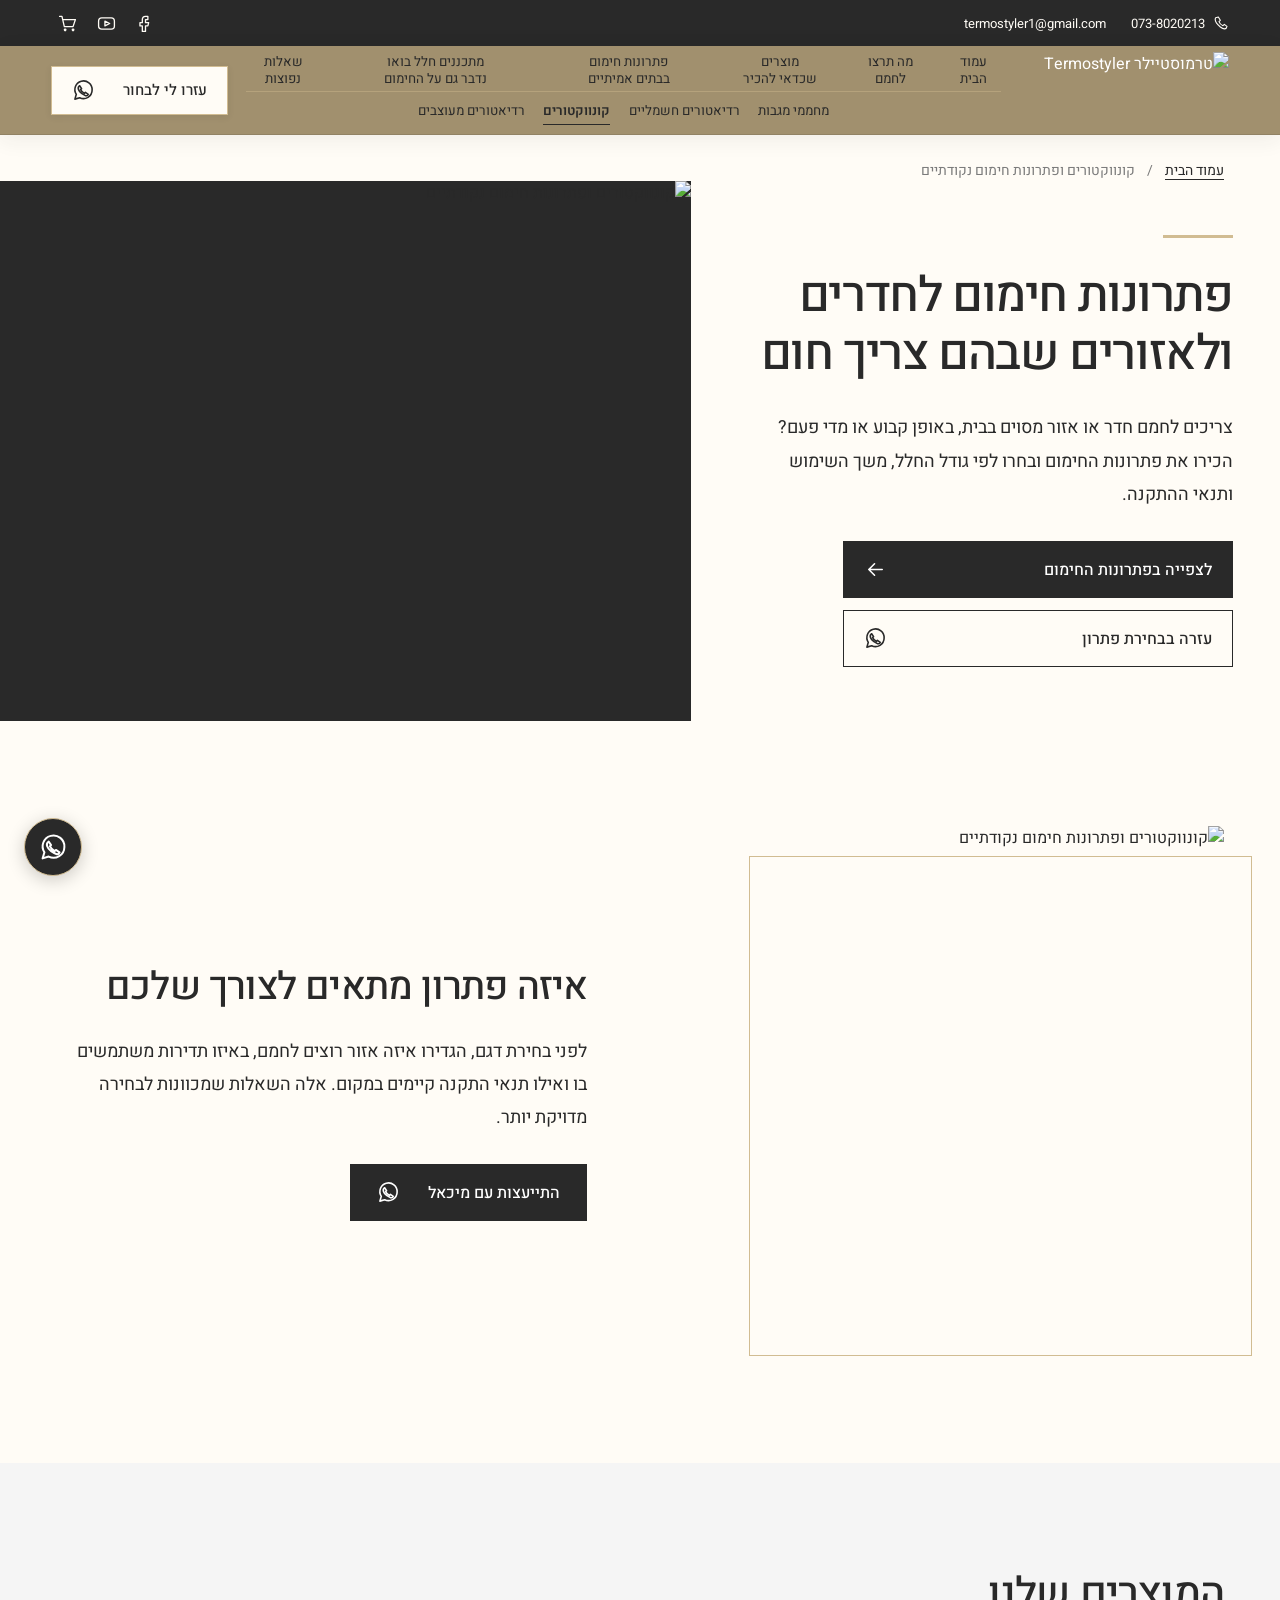
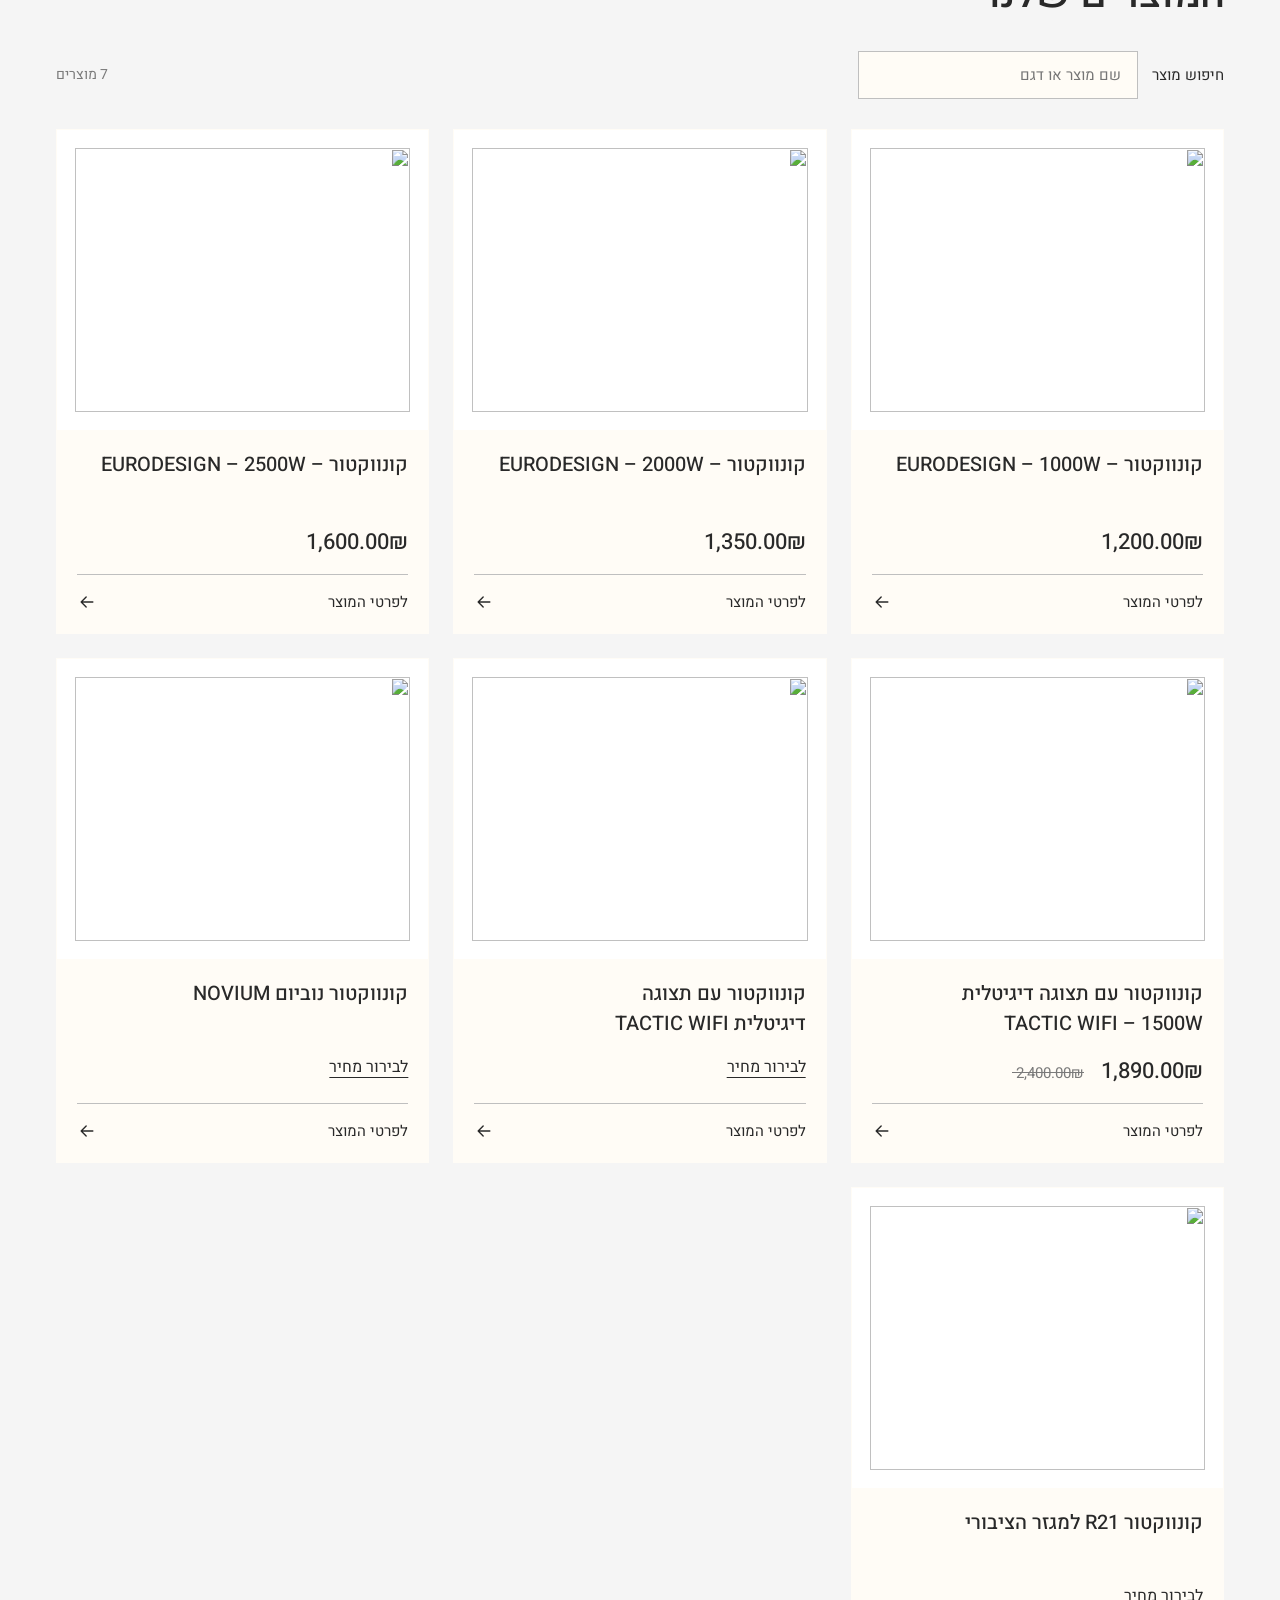
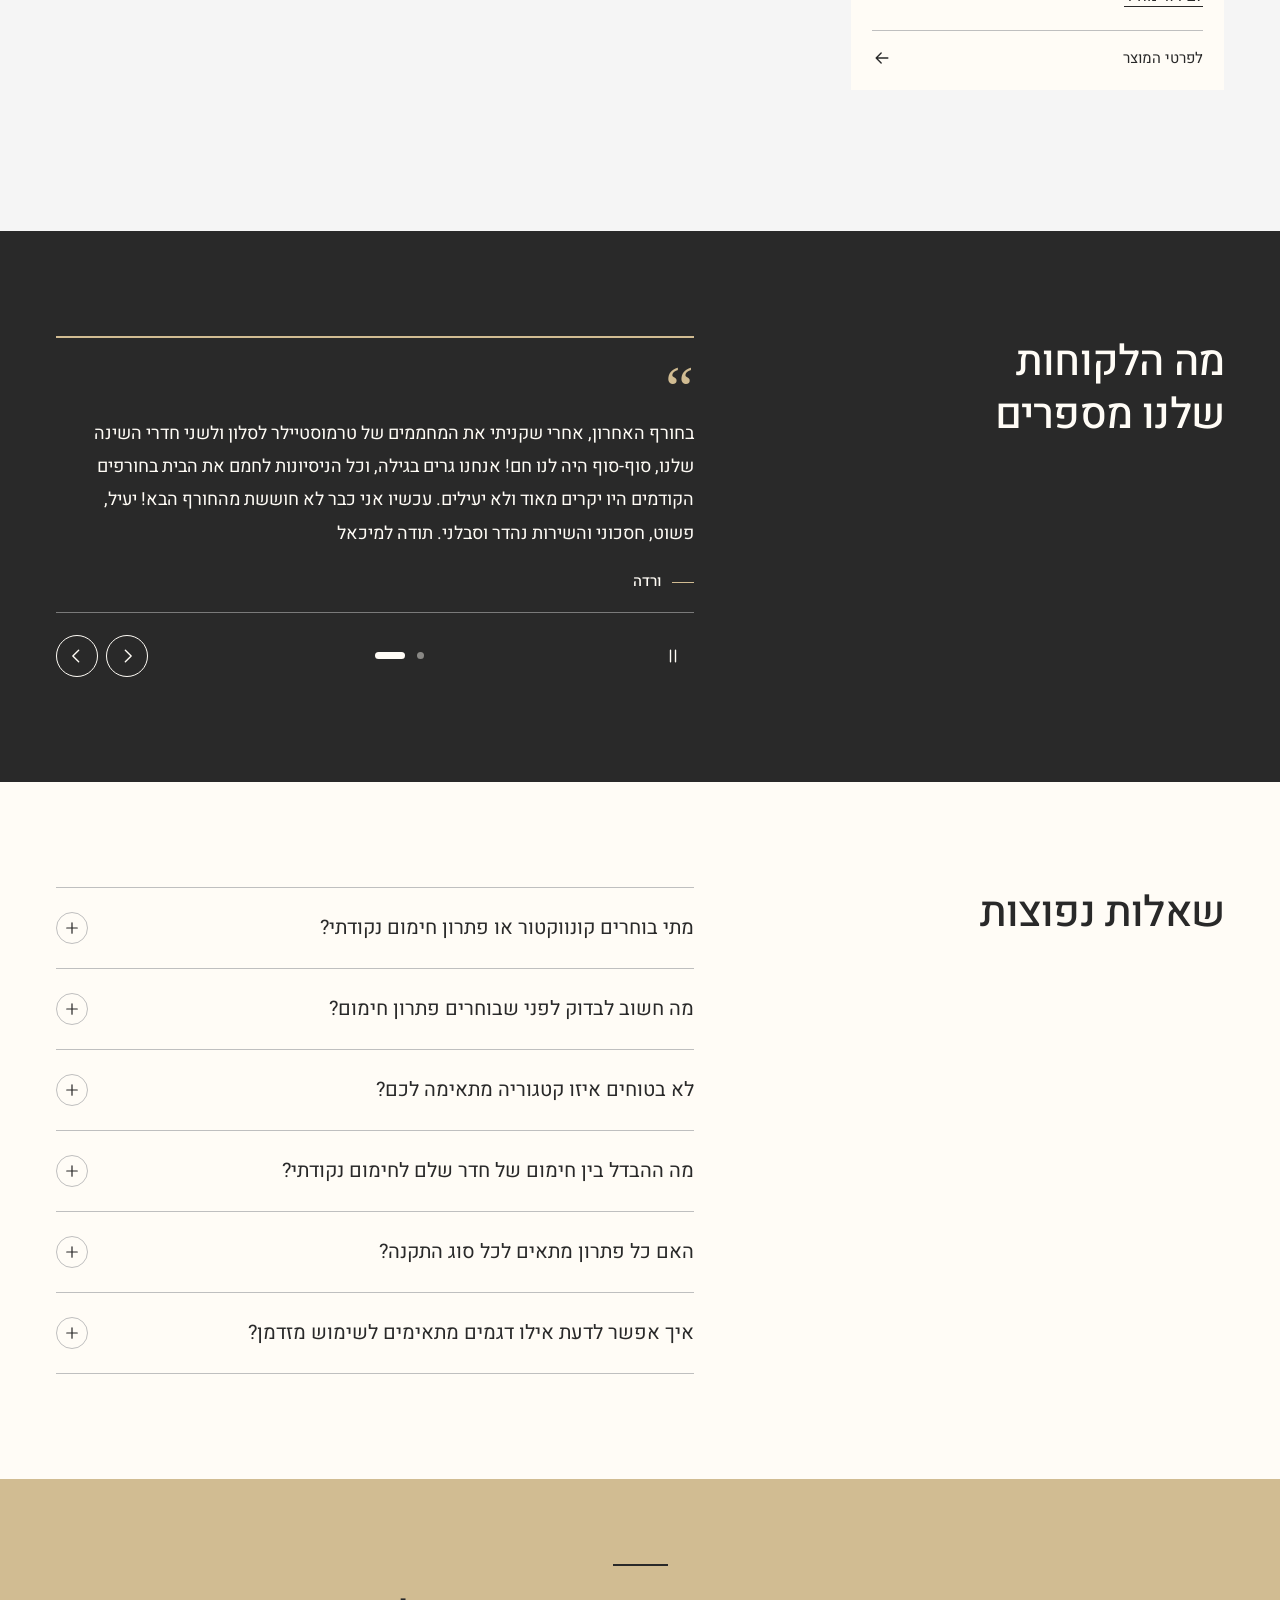
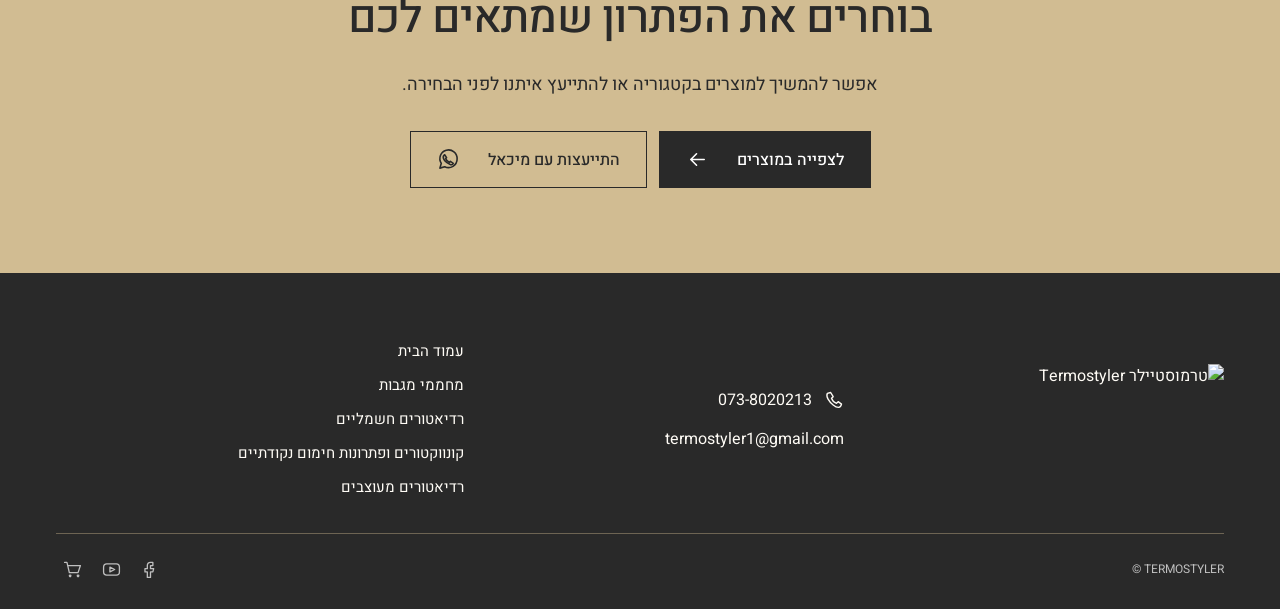
==== commit 89efd14d: "Show homepage section links in desktop navigation" ====
--- a/convectors.html
+++ b/convectors.html
@@ -1,6 +1,6 @@
 <!doctype html>
-<html lang="he" dir="rtl"><head><meta charset="utf-8"><meta name="viewport" content="width=device-width, initial-scale=1"><meta name="robots" content="noindex,nofollow"><meta name="theme-color" content="#A1906E"><title>קונווקטורים ופתרונות חימום נקודתיים | TERMOSTYLER</title><meta name="description" content="צריכים לחמם חדר או אזור מסוים בבית, באופן קבוע או מדי פעם? הכירו את פתרונות החימום ובחרו לפי גודל החלל, משך השימוש ותנאי ההתקנה."><link rel="icon" href="https://www.termostyler.co.il/wp-content/uploads/2021/05/T-fav.png"><link rel="preconnect" href="https://fonts.googleapis.com"><link rel="preconnect" href="https://fonts.gstatic.com" crossorigin><link href="https://fonts.googleapis.com/css2?family=Heebo:wght@400;500;600;700&display=swap" rel="stylesheet"><link rel="stylesheet" href="site.css"></head><body class="category-page"><a class="skip" href="#main">דילוג לתוכן</a><div class="topbar"><div class="topbar-inner"><div class="topbar-links"><a href="tel:0738020213"><svg class="icon " viewBox="0 0 24 24" aria-hidden="true" focusable="false"><path d="m8 3 3 5-2 2c1 3 3 5 6 6l2-2 4 3c-1 5-5 5-10 1S2 8 4 4Z"/></svg><span dir="ltr">073-8020213</span></a><a class="email-link" href="mailto:termostyler1@gmail.com">termostyler1@gmail.com</a></div><div class="socials "><a href="https://www.facebook.com/termostyler?fref=ts" aria-label="Facebook של טרמוסטיילר" target="_blank" rel="noopener noreferrer"><svg class="icon " viewBox="0 0 24 24" aria-hidden="true" focusable="false"><path d="M15 3h-3a4 4 0 0 0-4 4v4H5v4h3v7h4v-7h3l1-4h-4V7h3Z"/></svg></a><a href="https://www.youtube.com/user/termostyler1/videos" aria-label="YouTube של טרמוסטיילר" target="_blank" rel="noopener noreferrer"><svg class="icon " viewBox="0 0 24 24" aria-hidden="true" focusable="false"><rect x="2" y="5" width="20" height="14" rx="4"/><path d="m10 9 6 3-6 3Z"/></svg></a><a href="https://www.termostyler.co.il/cart/" aria-label="סל הקניות"><svg class="icon " viewBox="0 0 24 24" aria-hidden="true" focusable="false"><path d="M2 3h3l3 13h11l3-9H6M9 21h.01M19 21h.01"/><circle cx="9" cy="20" r="1"/><circle cx="19" cy="20" r="1"/></svg></a></div></div></div>
-<header><div class="header-inner"><a class="brand" href="index.html" aria-label="Termostyler עמוד הבית"><img src="https://www.termostyler.co.il/wp-content/uploads/2020/12/LOGO-___-detoure-626x360.png" alt="טרמוסטיילר Termostyler" width="626" height="360"></a><nav class="navigation" id="main-nav" aria-label="ניווט ראשי"><a class="mobile-home-link" href="index.html">עמוד הבית</a><a href="towel-warmers.html" aria-label="מחממי מגבות">מחממי מגבות</a><a href="electric-radiators.html" aria-label="רדיאטורים חשמליים">רדיאטורים חשמליים</a><a href="convectors.html" aria-current="page" aria-label="קונווקטורים ופתרונות חימום נקודתיים">קונווקטורים</a><a href="designer-radiators.html" aria-label="רדיאטורים מעוצבים">רדיאטורים מעוצבים</a><div class="socials mobile-socials"><a href="https://www.facebook.com/termostyler?fref=ts" aria-label="Facebook של טרמוסטיילר" target="_blank" rel="noopener noreferrer"><svg class="icon " viewBox="0 0 24 24" aria-hidden="true" focusable="false"><path d="M15 3h-3a4 4 0 0 0-4 4v4H5v4h3v7h4v-7h3l1-4h-4V7h3Z"/></svg></a><a href="https://www.youtube.com/user/termostyler1/videos" aria-label="YouTube של טרמוסטיילר" target="_blank" rel="noopener noreferrer"><svg class="icon " viewBox="0 0 24 24" aria-hidden="true" focusable="false"><rect x="2" y="5" width="20" height="14" rx="4"/><path d="m10 9 6 3-6 3Z"/></svg></a><a href="https://www.termostyler.co.il/cart/" aria-label="סל הקניות"><svg class="icon " viewBox="0 0 24 24" aria-hidden="true" focusable="false"><path d="M2 3h3l3 13h11l3-9H6M9 21h.01M19 21h.01"/><circle cx="9" cy="20" r="1"/><circle cx="19" cy="20" r="1"/></svg></a></div></nav><a class="button header-action" href="https://wa.me/972547513320"><span>עזרו לי לבחור</span><svg class="icon " viewBox="0 0 24 24" aria-hidden="true" focusable="false"><path d="M21 11.5a9 9 0 0 1-13 8L3 21l1.5-5A9 9 0 1 1 21 11.5Z"/><path d="m8 7 2 3-1 1c1 2 2 3 4 4l1-1 3 2c-1 3-4 1-7-1s-5-6-2-8Z"/></svg></a><button type="button" class="menu-toggle" aria-label="פתיחת תפריט" aria-expanded="false" aria-controls="main-nav"><svg class="icon " viewBox="0 0 24 24" aria-hidden="true" focusable="false"><path d="M3 7h18M3 12h18M3 17h18"/></svg></button></div></header><main id="main"><div class="container breadcrumb" aria-label="נתיב ניווט"><a href="index.html">עמוד הבית</a><span aria-hidden="true">/</span><span>קונווקטורים ופתרונות חימום נקודתיים</span></div>
+<html lang="he" dir="rtl"><head><meta charset="utf-8"><meta name="viewport" content="width=device-width, initial-scale=1"><meta name="robots" content="noindex,nofollow"><meta name="theme-color" content="#A1906E"><title>קונווקטורים ופתרונות חימום נקודתיים | TERMOSTYLER</title><meta name="description" content="צריכים לחמם חדר או אזור מסוים בבית, באופן קבוע או מדי פעם? הכירו את פתרונות החימום ובחרו לפי גודל החלל, משך השימוש ותנאי ההתקנה."><link rel="icon" href="https://www.termostyler.co.il/wp-content/uploads/2021/05/T-fav.png"><link rel="preconnect" href="https://fonts.googleapis.com"><link rel="preconnect" href="https://fonts.gstatic.com" crossorigin><link href="https://fonts.googleapis.com/css2?family=Heebo:wght@400;500;600;700&display=swap" rel="stylesheet"><link rel="stylesheet" href="site.css?v=20261109-desktop"></head><body class="category-page"><a class="skip" href="#main">דילוג לתוכן</a><div class="topbar"><div class="topbar-inner"><div class="topbar-links"><a href="tel:0738020213"><svg class="icon " viewBox="0 0 24 24" aria-hidden="true" focusable="false"><path d="m8 3 3 5-2 2c1 3 3 5 6 6l2-2 4 3c-1 5-5 5-10 1S2 8 4 4Z"/></svg><span dir="ltr">073-8020213</span></a><a class="email-link" href="mailto:termostyler1@gmail.com">termostyler1@gmail.com</a></div><div class="socials "><a href="https://www.facebook.com/termostyler?fref=ts" aria-label="Facebook של טרמוסטיילר" target="_blank" rel="noopener noreferrer"><svg class="icon " viewBox="0 0 24 24" aria-hidden="true" focusable="false"><path d="M15 3h-3a4 4 0 0 0-4 4v4H5v4h3v7h4v-7h3l1-4h-4V7h3Z"/></svg></a><a href="https://www.youtube.com/user/termostyler1/videos" aria-label="YouTube של טרמוסטיילר" target="_blank" rel="noopener noreferrer"><svg class="icon " viewBox="0 0 24 24" aria-hidden="true" focusable="false"><rect x="2" y="5" width="20" height="14" rx="4"/><path d="m10 9 6 3-6 3Z"/></svg></a><a href="https://www.termostyler.co.il/cart/" aria-label="סל הקניות"><svg class="icon " viewBox="0 0 24 24" aria-hidden="true" focusable="false"><path d="M2 3h3l3 13h11l3-9H6M9 21h.01M19 21h.01"/><circle cx="9" cy="20" r="1"/><circle cx="19" cy="20" r="1"/></svg></a></div></div></div>
+<header><div class="header-inner"><a class="brand" href="index.html" aria-label="Termostyler עמוד הבית"><img src="https://www.termostyler.co.il/wp-content/uploads/2020/12/LOGO-___-detoure-626x360.png" alt="טרמוסטיילר Termostyler" width="626" height="360"></a><nav class="navigation" id="main-nav" aria-label="ניווט ראשי"><div class="navigation-row navigation-sections"><a class="mobile-home-link" href="index.html">עמוד הבית</a><a class="mobile-section-link" href="index.html#solutions">מה תרצו לחמם</a><a class="mobile-section-link" href="index.html#products">מוצרים שכדאי להכיר</a><a class="mobile-section-link" href="index.html#projects">פתרונות חימום בבתים אמיתיים</a><a class="mobile-section-link" href="index.html#architects">מתכננים חלל בואו נדבר גם על החימום</a><a class="mobile-section-link" href="index.html#faq">שאלות נפוצות</a></div><div class="navigation-row navigation-categories"><a href="towel-warmers.html" aria-label="מחממי מגבות">מחממי מגבות</a><a href="electric-radiators.html" aria-label="רדיאטורים חשמליים">רדיאטורים חשמליים</a><a href="convectors.html" aria-current="page" aria-label="קונווקטורים ופתרונות חימום נקודתיים">קונווקטורים</a><a href="designer-radiators.html" aria-label="רדיאטורים מעוצבים">רדיאטורים מעוצבים</a></div><div class="socials mobile-socials"><a href="https://www.facebook.com/termostyler?fref=ts" aria-label="Facebook של טרמוסטיילר" target="_blank" rel="noopener noreferrer"><svg class="icon " viewBox="0 0 24 24" aria-hidden="true" focusable="false"><path d="M15 3h-3a4 4 0 0 0-4 4v4H5v4h3v7h4v-7h3l1-4h-4V7h3Z"/></svg></a><a href="https://www.youtube.com/user/termostyler1/videos" aria-label="YouTube של טרמוסטיילר" target="_blank" rel="noopener noreferrer"><svg class="icon " viewBox="0 0 24 24" aria-hidden="true" focusable="false"><rect x="2" y="5" width="20" height="14" rx="4"/><path d="m10 9 6 3-6 3Z"/></svg></a><a href="https://www.termostyler.co.il/cart/" aria-label="סל הקניות"><svg class="icon " viewBox="0 0 24 24" aria-hidden="true" focusable="false"><path d="M2 3h3l3 13h11l3-9H6M9 21h.01M19 21h.01"/><circle cx="9" cy="20" r="1"/><circle cx="19" cy="20" r="1"/></svg></a></div></nav><a class="button header-action" href="https://wa.me/972547513320"><span>עזרו לי לבחור</span><svg class="icon " viewBox="0 0 24 24" aria-hidden="true" focusable="false"><path d="M21 11.5a9 9 0 0 1-13 8L3 21l1.5-5A9 9 0 1 1 21 11.5Z"/><path d="m8 7 2 3-1 1c1 2 2 3 4 4l1-1 3 2c-1 3-4 1-7-1s-5-6-2-8Z"/></svg></a><button type="button" class="menu-toggle" aria-label="פתיחת תפריט" aria-expanded="false" aria-controls="main-nav"><svg class="icon " viewBox="0 0 24 24" aria-hidden="true" focusable="false"><path d="M3 7h18M3 12h18M3 17h18"/></svg></button></div></header><main id="main"><div class="container breadcrumb" aria-label="נתיב ניווט"><a href="index.html">עמוד הבית</a><span aria-hidden="true">/</span><span>קונווקטורים ופתרונות חימום נקודתיים</span></div>
 <section class="hero"><div class="hero-copy"><h1>פתרונות חימום לחדרים ולאזורים שבהם צריך חום</h1><p>צריכים לחמם חדר או אזור מסוים בבית, באופן קבוע או מדי פעם? הכירו את פתרונות החימום ובחרו לפי גודל החלל, משך השימוש ותנאי ההתקנה.</p><div class="actions"><a class="button " href="#category-products"><span>לצפייה בפתרונות החימום</span><svg class="icon " viewBox="0 0 24 24" aria-hidden="true" focusable="false"><path d="M19 12H5m6-6-6 6 6 6"/></svg></a><a class="button outline" href="https://wa.me/972547513320"><span>עזרה בבחירת פתרון</span><svg class="icon " viewBox="0 0 24 24" aria-hidden="true" focusable="false"><path d="M21 11.5a9 9 0 0 1-13 8L3 21l1.5-5A9 9 0 1 1 21 11.5Z"/><path d="m8 7 2 3-1 1c1 2 2 3 4 4l1-1 3 2c-1 3-4 1-7-1s-5-6-2-8Z"/></svg></a></div></div><div class="hero-visual"><img src="https://www.termostyler.co.il/wp-content/uploads/2024/12/רדיאטור-חשמלי-לדף-הבית.jpg" alt="קונווקטורים ופתרונות חימום נקודתיים" fetchpriority="high"></div></section>
 <section class="expertise"><div class="container expertise-grid"><div class="expertise-photo"><img src="https://www.termostyler.co.il/wp-content/uploads/2024/12/רדיאטור-חשמלי-לדף-הבית.jpg" alt="קונווקטורים ופתרונות חימום נקודתיים" loading="lazy"></div><div class="expertise-copy"><h2>איזה פתרון מתאים לצורך שלכם</h2><p>לפני בחירת דגם, הגדירו איזה אזור רוצים לחמם, באיזו תדירות משתמשים בו ואילו תנאי התקנה קיימים במקום. אלה השאלות שמכוונות לבחירה מדויקת יותר.</p><a class="button " href="https://wa.me/972547513320"><span>התייעצות עם מיכאל</span><svg class="icon " viewBox="0 0 24 24" aria-hidden="true" focusable="false"><path d="M21 11.5a9 9 0 0 1-13 8L3 21l1.5-5A9 9 0 1 1 21 11.5Z"/><path d="m8 7 2 3-1 1c1 2 2 3 4 4l1-1 3 2c-1 3-4 1-7-1s-5-6-2-8Z"/></svg></a></div></div></section>
 <section class="section products-section" id="category-products" data-catalog><div class="container"><h2>המוצרים שלנו</h2><div class="catalog-tools"><label class="product-search"><span>חיפוש מוצר</span><input type="search" data-search placeholder="שם מוצר או דגם" autocomplete="off"></label><p class="catalog-status" data-status aria-live="polite">7 מוצרים</p></div><div class="catalog-grid"><article class="catalog-card" data-name="קונווקטור   – eurodesign – 1000w"><a class="product-photo" href="https://www.termostyler.co.il/product/%d7%a7%d7%95%d7%a0%d7%95%d7%95%d7%a7%d7%98%d7%95%d7%a8-1000-eurodesign/" tabindex="-1" aria-hidden="true"><img src="https://www.termostyler.co.il/wp-content/uploads/2021/05/convecteur-spot-d-750w-6-ordres-00h1252fdez.jpg" alt="" loading="lazy"></a><div class="catalog-body"><h3><a href="https://www.termostyler.co.il/product/%d7%a7%d7%95%d7%a0%d7%95%d7%95%d7%a7%d7%98%d7%95%d7%a8-1000-eurodesign/">קונווקטור   – EURODESIGN – 1000W</a></h3><div class="price-row"><span class="product-price" dir="ltr">‏1,200.00 ‏₪</span></div><a class="product-details" href="https://www.termostyler.co.il/product/%d7%a7%d7%95%d7%a0%d7%95%d7%95%d7%a7%d7%98%d7%95%d7%a8-1000-eurodesign/"><span>לפרטי המוצר</span><svg class="icon " viewBox="0 0 24 24" aria-hidden="true" focusable="false"><path d="M19 12H5m6-6-6 6 6 6"/></svg></a></div></article><article class="catalog-card" data-name="קונווקטור  – eurodesign – 2000w"><a class="product-photo" href="https://www.termostyler.co.il/product/%d7%a7%d7%95%d7%a0%d7%95%d7%95%d7%a7%d7%98%d7%95%d7%a8-2000-eurodesign/" tabindex="-1" aria-hidden="true"><img src="https://www.termostyler.co.il/wp-content/uploads/2025/10/13.jpg" alt="" loading="lazy"></a><div class="catalog-body"><h3><a href="https://www.termostyler.co.il/product/%d7%a7%d7%95%d7%a0%d7%95%d7%95%d7%a7%d7%98%d7%95%d7%a8-2000-eurodesign/">קונווקטור  – EURODESIGN – 2000W</a></h3><div class="price-row"><span class="product-price" dir="ltr">‏1,350.00 ‏₪</span></div><a class="product-details" href="https://www.termostyler.co.il/product/%d7%a7%d7%95%d7%a0%d7%95%d7%95%d7%a7%d7%98%d7%95%d7%a8-2000-eurodesign/"><span>לפרטי המוצר</span><svg class="icon " viewBox="0 0 24 24" aria-hidden="true" focusable="false"><path d="M19 12H5m6-6-6 6 6 6"/></svg></a></div></article><article class="catalog-card" data-name="קונווקטור – eurodesign – 2500w"><a class="product-photo" href="https://www.termostyler.co.il/product/%d7%a7%d7%95%d7%a0%d7%95%d7%95%d7%a7%d7%98%d7%95%d7%a8-2500-eurodesign/" tabindex="-1" aria-hidden="true"><img src="https://www.termostyler.co.il/wp-content/uploads/2025/10/14.jpg" alt="" loading="lazy"></a><div class="catalog-body"><h3><a href="https://www.termostyler.co.il/product/%d7%a7%d7%95%d7%a0%d7%95%d7%95%d7%a7%d7%98%d7%95%d7%a8-2500-eurodesign/">קונווקטור – EURODESIGN – 2500W</a></h3><div class="price-row"><span class="product-price" dir="ltr">‏1,600.00 ‏₪</span></div><a class="product-details" href="https://www.termostyler.co.il/product/%d7%a7%d7%95%d7%a0%d7%95%d7%95%d7%a7%d7%98%d7%95%d7%a8-2500-eurodesign/"><span>לפרטי המוצר</span><svg class="icon " viewBox="0 0 24 24" aria-hidden="true" focusable="false"><path d="M19 12H5m6-6-6 6 6 6"/></svg></a></div></article><article class="catalog-card" data-name="קונווקטור עם תצוגה דיגיטלית tactic wifi  – 1500w"><a class="product-photo" href="https://www.termostyler.co.il/product/%d7%a7%d7%95%d7%a0%d7%95%d7%95%d7%a7%d7%98%d7%95%d7%a8-tactic/" tabindex="-1" aria-hidden="true"><img src="https://www.termostyler.co.il/wp-content/uploads/2024/12/פוסט01.jpg" alt="" loading="lazy"></a><div class="catalog-body"><h3><a href="https://www.termostyler.co.il/product/%d7%a7%d7%95%d7%a0%d7%95%d7%95%d7%a7%d7%98%d7%95%d7%a8-tactic/">קונווקטור עם תצוגה דיגיטלית TACTIC WIFI  – 1500W</a></h3><div class="price-row"><span class="product-price" dir="ltr">‏1,890.00 ‏₪</span><del class="product-regular" dir="ltr">‏2,400.00 ‏₪</del></div><a class="product-details" href="https://www.termostyler.co.il/product/%d7%a7%d7%95%d7%a0%d7%95%d7%95%d7%a7%d7%98%d7%95%d7%a8-tactic/"><span>לפרטי המוצר</span><svg class="icon " viewBox="0 0 24 24" aria-hidden="true" focusable="false"><path d="M19 12H5m6-6-6 6 6 6"/></svg></a></div></article><article class="catalog-card" data-name="קונווקטור עם תצוגה דיגיטלית tactic wifi"><a class="product-photo" href="https://www.termostyler.co.il/product/%d7%a7%d7%95%d7%a0%d7%95%d7%95%d7%a7%d7%98%d7%95%d7%a8-%d7%a2%d7%9d-%d7%aa%d7%a6%d7%95%d7%92%d7%94-%d7%93%d7%99%d7%92%d7%99%d7%98%d7%9c%d7%99%d7%aa-tactic-wifi/" tabindex="-1" aria-hidden="true"><img src="https://www.termostyler.co.il/wp-content/uploads/2024/12/פוסט01.jpg" alt="" loading="lazy"></a><div class="catalog-body"><h3><a href="https://www.termostyler.co.il/product/%d7%a7%d7%95%d7%a0%d7%95%d7%95%d7%a7%d7%98%d7%95%d7%a8-%d7%a2%d7%9d-%d7%aa%d7%a6%d7%95%d7%92%d7%94-%d7%93%d7%99%d7%92%d7%99%d7%98%d7%9c%d7%99%d7%aa-tactic-wifi/">קונווקטור עם תצוגה דיגיטלית TACTIC WIFI</a></h3><div class="price-row"><a class="price-inquiry" href="https://wa.me/972547513320?text=%D7%A9%D7%9C%D7%95%D7%9D%2C%20%D7%90%D7%A9%D7%9E%D7%97%20%D7%9C%D7%A7%D7%91%D7%9C%20%D7%9E%D7%97%D7%99%D7%A8%20%D7%A2%D7%91%D7%95%D7%A8%20%D7%A7%D7%95%D7%A0%D7%95%D7%95%D7%A7%D7%98%D7%95%D7%A8%20%D7%A2%D7%9D%20%D7%AA%D7%A6%D7%95%D7%92%D7%94%20%D7%93%D7%99%D7%92%D7%99%D7%98%D7%9C%D7%99%D7%AA%20TACTIC%20WIFI">לבירור מחיר</a></div><a class="product-details" href="https://www.termostyler.co.il/product/%d7%a7%d7%95%d7%a0%d7%95%d7%95%d7%a7%d7%98%d7%95%d7%a8-%d7%a2%d7%9d-%d7%aa%d7%a6%d7%95%d7%92%d7%94-%d7%93%d7%99%d7%92%d7%99%d7%98%d7%9c%d7%99%d7%aa-tactic-wifi/"><span>לפרטי המוצר</span><svg class="icon " viewBox="0 0 24 24" aria-hidden="true" focusable="false"><path d="M19 12H5m6-6-6 6 6 6"/></svg></a></div></article><article class="catalog-card" data-name="קונווקטור נוביום novium"><a class="product-photo" href="https://www.termostyler.co.il/product/%d7%a7%d7%95%d7%a0%d7%95%d7%95%d7%a7%d7%98%d7%95%d7%a8-%d7%a0%d7%95%d7%91%d7%99%d7%95%d7%9d-novium/" tabindex="-1" aria-hidden="true"><img src="https://www.termostyler.co.il/wp-content/uploads/2023/07/novium.png" alt="" loading="lazy"></a><div class="catalog-body"><h3><a href="https://www.termostyler.co.il/product/%d7%a7%d7%95%d7%a0%d7%95%d7%95%d7%a7%d7%98%d7%95%d7%a8-%d7%a0%d7%95%d7%91%d7%99%d7%95%d7%9d-novium/">קונווקטור נוביום NOVIUM</a></h3><div class="price-row"><a class="price-inquiry" href="https://wa.me/972547513320?text=%D7%A9%D7%9C%D7%95%D7%9D%2C%20%D7%90%D7%A9%D7%9E%D7%97%20%D7%9C%D7%A7%D7%91%D7%9C%20%D7%9E%D7%97%D7%99%D7%A8%20%D7%A2%D7%91%D7%95%D7%A8%20%D7%A7%D7%95%D7%A0%D7%95%D7%95%D7%A7%D7%98%D7%95%D7%A8%20%D7%A0%D7%95%D7%91%D7%99%D7%95%D7%9D%20NOVIUM">לבירור מחיר</a></div><a class="product-details" href="https://www.termostyler.co.il/product/%d7%a7%d7%95%d7%a0%d7%95%d7%95%d7%a7%d7%98%d7%95%d7%a8-%d7%a0%d7%95%d7%91%d7%99%d7%95%d7%9d-novium/"><span>לפרטי המוצר</span><svg class="icon " viewBox="0 0 24 24" aria-hidden="true" focusable="false"><path d="M19 12H5m6-6-6 6 6 6"/></svg></a></div></article><article class="catalog-card" data-name="קונווקטור r21 למגזר הציבורי"><a class="product-photo" href="https://www.termostyler.co.il/product/%d7%93%d7%92%d7%9d-r21/" tabindex="-1" aria-hidden="true"><img src="https://www.termostyler.co.il/wp-content/uploads/2014/05/R21-2-e1619962964292.jpg" alt="" loading="lazy"></a><div class="catalog-body"><h3><a href="https://www.termostyler.co.il/product/%d7%93%d7%92%d7%9d-r21/">קונווקטור R21 למגזר הציבורי</a></h3><div class="price-row"><a class="price-inquiry" href="https://wa.me/972547513320?text=%D7%A9%D7%9C%D7%95%D7%9D%2C%20%D7%90%D7%A9%D7%9E%D7%97%20%D7%9C%D7%A7%D7%91%D7%9C%20%D7%9E%D7%97%D7%99%D7%A8%20%D7%A2%D7%91%D7%95%D7%A8%20%D7%A7%D7%95%D7%A0%D7%95%D7%95%D7%A7%D7%98%D7%95%D7%A8%20R21%20%D7%9C%D7%9E%D7%92%D7%96%D7%A8%20%D7%94%D7%A6%D7%99%D7%91%D7%95%D7%A8%D7%99">לבירור מחיר</a></div><a class="product-details" href="https://www.termostyler.co.il/product/%d7%93%d7%92%d7%9d-r21/"><span>לפרטי המוצר</span><svg class="icon " viewBox="0 0 24 24" aria-hidden="true" focusable="false"><path d="M19 12H5m6-6-6 6 6 6"/></svg></a></div></article></div><p class="no-results" data-empty hidden>לא נמצאו מוצרים התואמים לחיפוש</p><div class="load-more-wrap"><button type="button" class="button outline" data-more hidden>הצגת מוצרים נוספים <svg class="icon " viewBox="0 0 24 24" aria-hidden="true" focusable="false"><path d="M5 12h14M12 5v14"/></svg></button></div></div></section>
--- a/site.css
+++ b/site.css
@@ -25,7 +25,7 @@
 .architect-grid{display:flex;flex-direction:column;min-height:0}.architect-photo{order:0;min-height:0;height:360px}.architect-copy{order:1;padding:40px 24px 48px}.architect-copy h2{font-size:33px}.architect-copy p{margin-top:20px;font-size:16px}.architect-copy .button{width:100%;margin-top:26px}
 .faq-grid{display:block}.faq-grid h2{position:static;margin-bottom:28px}summary{font-size:18px;gap:18px;padding-block:21px}summary .icon{width:30px;height:30px}details p{font-size:16px;padding:0 0 23px 15px}
 .closing{padding:55px 22px}.closing h2{font-size:36px}.closing p{font-size:16px;margin-top:18px}.closing .actions{display:grid;grid-template-columns:1fr;max-width:380px;margin:25px auto 0;gap:10px}.closing .button{width:100%;justify-content:space-between}
-footer{padding:32px 0 90px}.footer-main{display:flex;flex-direction:column;align-items:center;gap:18px}.footer-logo{width:180px;height:95px}.footer-contact{font-size:15px;justify-items:center}.footer-bottom{margin-top:28px;gap:15px;flex-direction:column;padding-top:22px}.whatsapp-float{display:none}.mobile-bar{position:fixed;bottom:0;left:0;right:0;z-index:35;display:grid;grid-template-columns:1fr 1fr;background:var(--ink);border-top:1px solid var(--gold);padding-bottom:env(safe-area-inset-bottom)}.mobile-bar a{display:flex;justify-content:center;align-items:center;gap:10px;color:var(--white);font-size:14px;font-weight:500;padding:14px 10px;min-height:52px}.mobile-bar a:last-child{background:var(--gold);color:var(--ink)}.mobile-bar .icon{width:20px;height:20px}
+footer{padding:32px 0 90px}.footer-main{display:flex;flex-direction:column;align-items:center;gap:18px}.footer-logo{width:180px;height:95px}.footer-contact{font-size:15px;justify-items:center}.footer-bottom{margin-top:28px;gap:15px;flex-direction:column;padding-top:22px}
 }
 @media(max-width:370px){.brand{width:125px}.header-inner{gap:8px;padding-inline:13px}.header-action{font-size:11px;padding-inline:9px}.header-action .icon{display:none}.hero-visual{height:290px;min-height:290px}.hero-copy{padding-inline:20px}.hero h1{font-size:34px}.hero .actions{grid-template-columns:1fr}.solution-photo{height:205px}.solution-card h3{font-size:18px}}
 @media(prefers-reduced-motion:reduce){html{scroll-behavior:auto}*{animation:none!important;transition:none!important}}
@@ -38,10 +38,387 @@
 .breadcrumb{font-size:14px;display:flex;gap:12px;align-items:center;padding-top:25px;color:var(--gray);flex-wrap:wrap}.breadcrumb a{color:var(--ink);text-decoration:underline;text-underline-offset:4px}
 .category-page .hero{min-height:540px}.category-page .hero-visual{min-height:540px}.category-page .hero-copy{padding-block:45px}.category-page .hero h1{font-size:clamp(38px,3.8vw,56px);letter-spacing:-1.4px;line-height:1.2}.category-page .hero .actions{display:grid;grid-template-columns:1fr;max-width:390px}.category-page .hero .actions .button{font-size:16px;gap:18px}.category-page .hero-visual>img{position:absolute;inset:0;object-position:center}.category-page .hero-visual:after{display:none}.category-page .expertise-photo{height:500px}.category-page .expertise-copy h2{font-size:clamp(30px,3vw,44px)}
 .catalog-tools{display:flex;justify-content:space-between;align-items:center;gap:24px;flex-wrap:wrap;margin:30px 0}.product-search{display:flex;align-items:center;gap:14px;font-size:15px;min-width:280px}.product-search input{font:inherit;border:1px solid var(--line);background:var(--paper);padding:12px 16px;min-height:46px;color:var(--ink);width:280px;max-width:100%}.catalog-status{font-size:14px;color:var(--gray);margin:0}.catalog-grid{display:grid;grid-template-columns:repeat(3,minmax(0,1fr));gap:24px}.catalog-card{display:flex;flex-direction:column;background:var(--paper);min-width:0;border:1px solid transparent;transition:border-color .2s}.catalog-card:hover{border-color:var(--gold)}.catalog-card[hidden]{display:none}.catalog-card .product-photo{height:300px;background:white;padding:18px}.catalog-card .product-photo img{object-fit:contain;transition:transform .5s}.catalog-card:hover .product-photo img{transform:scale(1.035)}.catalog-body{padding:20px;display:flex;flex-direction:column;flex:1;gap:16px}.catalog-body h3{font-size:20px;line-height:1.5;min-height:60px}.price-row{display:flex;gap:12px;align-items:baseline;flex-wrap:wrap;min-height:30px}.product-price{font-size:22px;font-weight:500}.product-regular{color:var(--gray);font-size:15px}.price-inquiry{font-size:16px;text-decoration:underline;text-underline-offset:5px}.product-details{display:flex;align-items:center;justify-content:space-between;border-top:1px solid var(--line);padding-top:16px;margin-top:auto;font-size:15px}.product-details .icon{width:20px;height:20px}.load-more-wrap{text-align:center;margin-top:36px}.load-more-wrap button{margin-inline:auto}.no-results{padding-block:40px;text-align:center}.no-results[hidden]{display:none}
-.category-reviews{background:var(--ink);color:var(--paper)}.review-layout{display:grid;grid-template-columns:.8fr 1.2fr;gap:9%;align-items:start}.review-layout h2{max-width:360px}.testimonial-slider .crossfade{display:grid;height:auto;min-height:240px}.testimonial-slider .slide{position:relative;grid-area:1 / 1;inset:auto}.testimonial-slider .quote{border-color:var(--gold);margin:0}.testimonial-slider .quote-mark{color:var(--gold)}.testimonial-slider .quote figcaption:before{background:var(--gold)}.testimonial-slider .slider-controls{border-top:1px solid var(--gray);margin-top:20px}.category-page .closing h2{font-size:clamp(34px,3.5vw,50px)}.category-page .footer-main{grid-template-columns:1fr 1fr 1.2fr}
+.category-reviews{background:var(--ink);color:var(--paper)}.review-layout{display:grid;grid-template-columns:.8fr 1.2fr;gap:9%;align-items:start}.review-layout h2{max-width:360px}.testimonial-slider .crossfade{display:grid;height:auto;min-height:240px}.testimonial-slider .slide{position:relative;grid-area:1 / 1;inset:auto}.testimonial-slider .quote{border-color:var(--gold);margin:0}.testimonial-slider .quote-mark{color:var(--gold)}.testimonial-slider .quote figcaption:before{background:var(--gold)}.testimonial-slider .slider-controls{border-top:1px solid var(--gray);margin-top:20px}.category-page .closing h2{font-size:clamp(34px,3.5vw,50px)}
 @media(max-width:1150px){.navigation{gap:18px;font-size:14px}.category-page .hero h1{font-size:44px}.catalog-grid{gap:18px}.catalog-card .product-photo{height:270px}}
 @media(max-width:900px){.navigation .mobile-home-link{display:block}.catalog-grid{grid-template-columns:repeat(2,minmax(0,1fr))}.category-page .hero h1{font-size:38px}.category-page .hero .actions .button{font-size:14px}.category-page .hero-visual{min-height:580px}.review-layout{gap:6%;grid-template-columns:.7fr 1.3fr}}
 @media(max-width:600px){.breadcrumb{padding-top:18px;font-size:12px;gap:9px}.category-page .hero{min-height:0}.category-page .hero-visual{min-height:280px;height:280px}.category-page .hero-copy{padding:28px 22px 35px}.category-page .hero h1{font-size:35px;line-height:1.25;letter-spacing:-.7px}.category-page .hero .actions{grid-template-columns:1fr;max-width:none}.category-page .hero .actions .button{font-size:15px;padding-inline:18px}.category-page .expertise-photo{height:330px}.category-page .expertise-copy h2{font-size:32px}.catalog-tools{display:block;margin-block:24px}.product-search{min-width:0;display:block}.product-search span{display:block;margin-bottom:8px}.product-search input{width:100%}.catalog-status{margin-top:12px}.catalog-grid{gap:14px;grid-template-columns:repeat(2,minmax(0,1fr))}.catalog-card .product-photo{height:205px;padding:12px}.catalog-body{padding:14px;gap:12px}.catalog-body h3{font-size:16px;line-height:1.5;min-height:72px}.product-price{font-size:19px}.product-regular{font-size:13px}.price-inquiry,.product-details{font-size:14px}.product-details{gap:6px}.product-details .icon{width:17px;height:17px}.review-layout{display:block}.review-layout h2{margin-bottom:30px}.testimonial-slider .crossfade{min-height:270px}.category-reviews .quote blockquote{font-size:17px}.category-page .closing h2{font-size:33px}}
 @media(max-width:370px){.catalog-grid{grid-template-columns:1fr}.catalog-card .product-photo{height:280px}.catalog-body h3{min-height:0;font-size:19px}}
 
 [hidden]{display:none!important}
+
+/* Shared header and footer */
+:root {
+  --cream: #f5efe3;
+  --border-gold: #d1bc9266;
+  --panel-shadow: 0 12px 34px #29292912;
+}
+
+header {
+  border-bottom: 1px solid #29292922;
+  box-shadow: 0 5px 20px #29292912;
+}
+
+.header-inner {
+  height: 88px;
+  transition: height 220ms ease;
+}
+
+header.is-compact .header-inner { height: 72px; }
+.brand img { height: 76px; transition: height 220ms ease; }
+header.is-compact .brand img { height: 62px; }
+
+.navigation .mobile-home-link { display: block; }
+
+.navigation-row > a {
+  color: var(--ink);
+  display: flex;
+  align-items: center;
+  min-height: 48px;
+  padding: 8px 0;
+  white-space: nowrap;
+}
+
+.navigation-row > a:after { bottom: 5px; }
+.navigation-row > a[aria-current="page"] {
+  color: var(--ink);
+  font-weight: 600;
+  text-decoration: none;
+}
+
+.navigation-row > a[aria-current="page"]:after {
+  width: 100%;
+  background: var(--ink);
+}
+
+header .header-action {
+  min-height: 48px;
+  background: var(--paper);
+  color: var(--ink);
+  border-color: var(--gold);
+  box-shadow: 0 2px 7px #29292915;
+  white-space: nowrap;
+}
+
+header .header-action:hover { background: var(--ink); color: var(--white); }
+header :focus-visible { outline-color: var(--ink); }
+
+footer .footer-main { grid-template-columns: 1fr 1fr 1.2fr; }
+.footer-main { padding-top: 12px; }
+.footer-links a:hover, .footer-contact a:hover { color: var(--gold); }
+.footer-bottom { border-top-color: var(--border-gold); }
+
+@media (max-width: 1150px) {
+  .navigation { gap: clamp(12px, 1.65vw, 20px); }
+  .header-inner { gap: 16px; }
+  .brand { width: 152px; }
+}
+
+@media (min-width: 901px) {
+  .header-inner { height: auto; min-height: 88px; gap: clamp(12px, 1.4vw, 24px); }
+  header.is-compact .header-inner { height: auto; min-height: 80px; }
+  .navigation {
+    flex: 1;
+    min-width: 0;
+    flex-direction: column;
+    align-items: stretch;
+    gap: 0;
+    font-size: clamp(13px, 1.04vw, 15px);
+  }
+  .navigation-row {
+    display: flex;
+    justify-content: center;
+    gap: clamp(10px, 1.45vw, 25px);
+  }
+  .navigation-row > a {
+    min-height: 38px;
+    padding-block: 4px;
+    white-space: normal;
+    text-align: center;
+    text-wrap: balance;
+    line-height: 1.25;
+  }
+  .navigation .mobile-home-link { display: flex; }
+  .navigation-categories { border-top: 1px solid var(--border-gold); }
+}
+
+@media (min-width: 901px) and (max-width: 1050px) {
+  .header-inner { padding-inline: 24px; }
+  .header-inner .brand { width: 132px; }
+  header .header-action { padding-inline: 12px; font-size: 14px; }
+}
+
+@media (max-width: 900px) {
+  .navigation {
+    max-height: calc(100svh - 140px);
+    overflow-y: auto;
+    padding: 12px clamp(20px, 5vw, 40px) 20px;
+  }
+  .navigation-row > a { border-bottom: 1px solid #ffffff42; }
+  .navigation-row > a:after { display: none; }
+  .navigation-row > a[aria-current="page"] { background: var(--gold); padding-inline: 12px; }
+  .navigation.is-open { animation: menu-enter 180ms ease-out both; }
+  .home-page .navigation .mobile-home-link { display: none; }
+  .navigation-row { display: contents; }
+  .category-page .navigation .mobile-section-link { display: none; }
+  .home-page .navigation-categories > a:first-child {
+    border-top: 2px solid var(--gold);
+    margin-top: 12px;
+  }
+  .home-page main > section[id] { scroll-margin-top: 24px; }
+  .menu-toggle { width: 48px; height: 48px; color: var(--ink); }
+  footer .footer-main { grid-template-columns: 1fr 1fr; }
+}
+
+@media (max-width: 600px) {
+  .header-inner { height: 68px; gap: 10px; }
+  header.is-compact .header-inner { height: 60px; }
+  .brand { width: clamp(122px, 38vw, 150px); }
+  .brand img { height: 64px; }
+  header.is-compact .brand img { height: 56px; }
+  header .header-action { padding-inline: 12px; }
+}
+
+@keyframes menu-enter {
+  from { opacity: 0; transform: translateY(-6px); }
+  to { opacity: 1; transform: translateY(0); }
+}
+
+/* Full-width photographic hero, with the copy above the image wash. */
+.home-page .hero {
+  position: relative;
+  isolation: isolate;
+  display: grid;
+  grid-template-columns: minmax(0, 1fr);
+  align-items: center;
+  min-height: clamp(540px, calc(100svh - 134px), 820px);
+  max-width: none;
+}
+
+.home-page .hero-visual {
+  position: absolute;
+  inset: 0;
+  height: 100%;
+  min-height: 0;
+  background: var(--cream);
+}
+
+.home-page .hero-visual::before {
+  position: absolute;
+  inset: 0;
+  z-index: 2;
+  pointer-events: none;
+  content: "";
+  background: linear-gradient(270deg, #fffcf6fa 0%, #fffcf6ed 29%, #fffcf6b5 43%, #fffcf633 59%, transparent 76%);
+}
+
+.home-page .hero-copy {
+  z-index: 3;
+  justify-self: start;
+  width: min(45%, 580px);
+  margin-inline-start: max(5vw, calc((100% - 1320px) / 2));
+  padding: 40px 0;
+  pointer-events: none;
+}
+
+.home-page .hero h1 {
+  font-size: clamp(36px, 3.85vw, 64px);
+  letter-spacing: -.025em;
+  font-weight: 600;
+}
+.home-page .hero h1 .second { color: #695a40; }
+.home-page .hero-copy p { max-width: 46ch; }
+.home-page .hero .actions { display: flex; max-width: none; }
+.home-page .hero .actions .button { width: auto; pointer-events: auto; }
+.home-page .hero .outline { background: #fffcf6bb; }
+.home-page .hero .outline:hover { background: var(--ink); }
+.home-page .hero-visual .slider-controls { display: none; }
+.home-page .hero-visual .slide:nth-child(1) img { object-position: 28% center; }
+.home-page .hero-visual .slide:nth-child(2) img { object-position: 38% center; }
+.home-page .hero-visual .slide:nth-child(3) img { object-position: 35% center; }
+
+@media (max-width: 900px) {
+  .home-page .hero {
+    align-items: end;
+    min-height: max(485px, 65svh, calc(100svh - 150px));
+  }
+  .home-page .hero-visual::before {
+    background: linear-gradient(0deg, #fffcf6 0%, #fffcf6fa 32%, #fffcf6e8 48%, #fffcf67a 65%, transparent 88%);
+  }
+  .home-page .hero-copy {
+    width: min(100%, 600px);
+    margin: 0;
+    padding: 16px clamp(20px, 5vw, 42px) 20px;
+  }
+  .home-page .hero-copy::before { width: 46px; height: 2px; margin-bottom: 13px; }
+  .home-page .hero h1 { font-size: clamp(31px, 5.6vw, 48px); line-height: 1.16; }
+  .home-page .hero h1 .second { margin-top: 4px; }
+  .home-page .hero-copy p { margin-top: 13px; font-size: 16px; line-height: 1.55; }
+  .home-page .hero .actions { display: grid; grid-template-columns: 1fr; gap: 8px; margin-top: 16px; }
+  .home-page .hero .actions .button { width: 100%; min-height: 48px; padding-block: 10px; }
+}
+
+/* Editorial spacing, consistent crops and product surfaces. */
+.home-page .section, .home-page .expertise {
+  padding-block: clamp(54px, 7vw, 105px);
+}
+.home-page .solutions { background: var(--paper); border-bottom: 1px solid var(--border-gold); }
+.home-page .expertise, .home-page #faq { background: var(--cream); }
+.home-page .products-section, .home-page .projects { background: var(--paper); }
+.home-page .closing { background: var(--gold); }
+
+.home-page .section-heading h2::before,
+.home-page .projects-heading h2::before,
+.home-page .faq-grid h2::before {
+  display: block;
+  width: 40px;
+  height: 2px;
+  margin-block-end: 18px;
+  background: var(--gold);
+  content: "";
+}
+.home-page .section-heading.center h2::before { margin-inline: auto; }
+
+.home-page .solution-card,
+.home-page .product-card {
+  background: var(--white);
+  border: 1px solid var(--border-gold);
+  box-shadow: 0 4px 14px #29292908;
+  transition: box-shadow 220ms ease, transform 220ms ease, border-color 220ms ease;
+}
+
+.home-page .solution-photo {
+  height: auto;
+  aspect-ratio: 4 / 5;
+  background: var(--cream);
+}
+.home-page .solution-card .solution-photo img {
+  object-fit: cover;
+  object-position: center;
+}
+.home-page .solution-card h3, .home-page .solution-card p,
+.home-page .solution-card .solution-rule { margin-inline: 16px; }
+.home-page .solution-card .solution-rule { margin-block-end: 16px; }
+
+.home-page .product-grid { display: grid; grid-template-columns: repeat(3, minmax(0, 1fr)); overflow: visible; }
+.home-page .product-card { display: flex; flex-direction: column; }
+.home-page .product-photo { height: auto; aspect-ratio: 4 / 3; background: var(--white); padding: 14px; }
+.home-page .product-photo img { object-fit: contain; }
+.home-page .product-caption { flex: 1; border-top: 1px solid var(--border-gold); }
+.home-page .product-caption .icon { border-color: var(--gold); }
+.home-page .expertise-photo img { object-fit: cover; }
+.home-page .project-slider .crossfade { height: clamp(320px, 43vw, 620px); }
+.home-page .testimonials { gap: 24px; margin-block-start: clamp(28px, 5vw, 60px); }
+.home-page .quote {
+  display: flex;
+  flex-direction: column;
+  padding: clamp(22px, 3.4vw, 42px);
+  border-top: 2px solid var(--gold);
+  background: var(--white);
+  box-shadow: var(--panel-shadow);
+}
+.home-page .quote blockquote { flex: 1; }
+.home-page .quote figcaption { color: #695a40; }
+.home-page .architect-section { background: #292929; color: #fffcf6; }
+.home-page .architect-copy p { color: #fffcf6; }
+.home-page .architect-photo img { object-position: 62% center; }
+
+.home-page .faq-list { border: 0; }
+.home-page .faq-list details {
+  padding-inline: 20px;
+  margin-block-end: 10px;
+  border: 1px solid var(--border-gold);
+  background: var(--white);
+}
+.home-page .faq-list details[open] { border-color: var(--gold); }
+.home-page .faq-list summary { min-height: 48px; }
+.home-page .faq-list details[open] > p { animation: faq-answer-enter 210ms ease-out both; }
+
+@keyframes faq-answer-enter {
+  from { opacity: .45; transform: translateY(-5px); }
+  to { opacity: 1; transform: translateY(0); }
+}
+
+@media (hover: hover) {
+  .home-page .solution-card:hover,
+  .home-page .product-card:hover {
+    transform: translateY(-3px);
+    border-color: var(--gold);
+    box-shadow: var(--panel-shadow);
+  }
+}
+
+@media (max-width: 768px) {
+  .home-page .product-grid { grid-template-columns: repeat(2, minmax(0, 1fr)); }
+}
+
+@media (max-width: 600px) {
+  .home-page .hero { min-height: max(455px, 65svh, calc(100svh - 158px - env(safe-area-inset-bottom))); }
+  .home-page .product-photo { padding: 8px; }
+  .home-page .product-caption { padding: 12px; gap: 6px; }
+  .home-page .product-caption h3 { font-size: 15px; }
+  .home-page .product-caption .icon { width: 29px; height: 29px; padding: 5px; }
+  .home-page .solution-card h3 { font-size: 18px; }
+  .home-page .solution-card h3, .home-page .solution-card p,
+  .home-page .solution-card .solution-rule { margin-inline: 12px; }
+  .home-page .section-row .button, .category-page .header-action { min-height: 48px; }
+}
+
+@media (prefers-reduced-motion: no-preference) {
+  .home-page .reveal-section { transition: opacity 420ms ease-out, transform 420ms ease-out; }
+  .home-page .will-enter { opacity: .82; transform: translateY(9px); }
+}
+
+.home-page .hero-visual::after { display: none; }
+
+@media (max-width: 900px) {
+  .home-page .hero-copy { align-self: end; }
+}
+
+@media (max-width: 768px) {
+  .home-page .navigation { max-height: calc(100svh - 190px - env(safe-area-inset-bottom)); }
+  .whatsapp-float{display:none}
+  .mobile-bar{position:fixed;bottom:0;left:0;right:0;z-index:35;display:grid;grid-template-columns:1fr 1fr;background:var(--ink);border-top:1px solid var(--gold);padding-bottom:env(safe-area-inset-bottom)}
+  .mobile-bar a{display:flex;justify-content:center;align-items:center;gap:10px;color:var(--white);font-size:14px;font-weight:500;padding:14px 10px;min-height:52px}
+  .mobile-bar a:last-child{background:var(--gold);color:var(--ink)}
+  .mobile-bar .icon{width:20px;height:20px}
+  .slider-controls button { width: 48px; height: 48px; }
+  .slider-arrows { gap: 4px; }
+  .slider-controls .slider-dots { gap: 0; }
+  .slider-controls .slider-dots button,
+  .slider-controls .slider-dots button[aria-current="true"] {
+    position: relative;
+    width: 48px;
+    height: 48px;
+    background: transparent;
+    opacity: 1;
+  }
+  .slider-dots button::before {
+    inset: 50% auto auto 50%;
+    width: 8px;
+    height: 8px;
+    border-radius: 8px;
+    background: currentColor;
+    opacity: .65;
+    transform: translate(-50%, -50%);
+  }
+  .slider-dots button[aria-current="true"]::before { width: 22px; opacity: 1; }
+  .project-slider .slider-controls { flex-wrap: wrap; row-gap: 4px; }
+  .project-slider .slider-dots { order: 3; flex-basis: 100%; }
+}
+
+@media (min-width: 601px) and (max-width: 768px) {
+  .home-page .hero { min-height: max(485px, 65svh, calc(100svh - 188px - env(safe-area-inset-bottom))); }
+  footer { padding-bottom: 90px; }
+}
+
+@media (prefers-reduced-motion: no-preference) {
+  @supports (interpolate-size: allow-keywords) {
+    .home-page .faq-list details { interpolate-size: allow-keywords; }
+    .home-page .faq-list details::details-content {
+      block-size: 0;
+      overflow: hidden;
+      transition: block-size 230ms ease, content-visibility 230ms allow-discrete;
+    }
+    .home-page .faq-list details[open]::details-content { block-size: auto; }
+  }
+}
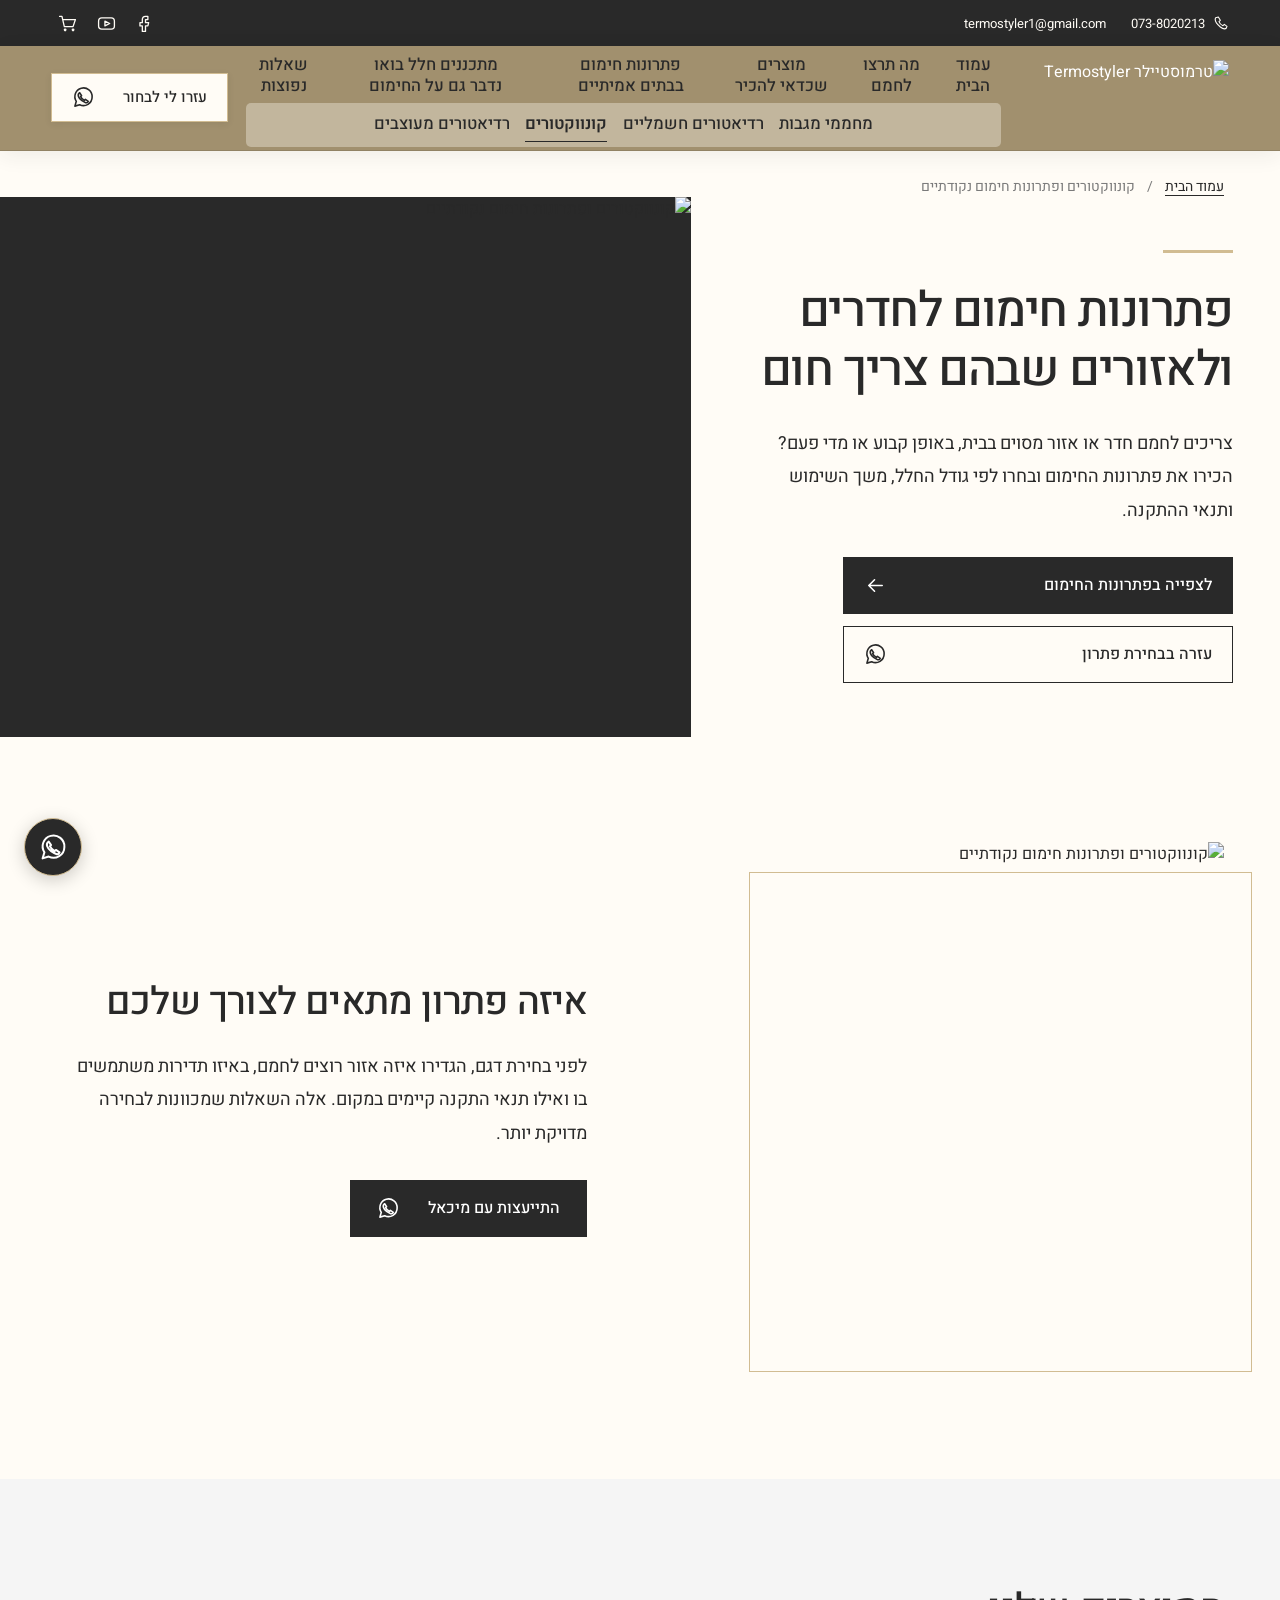
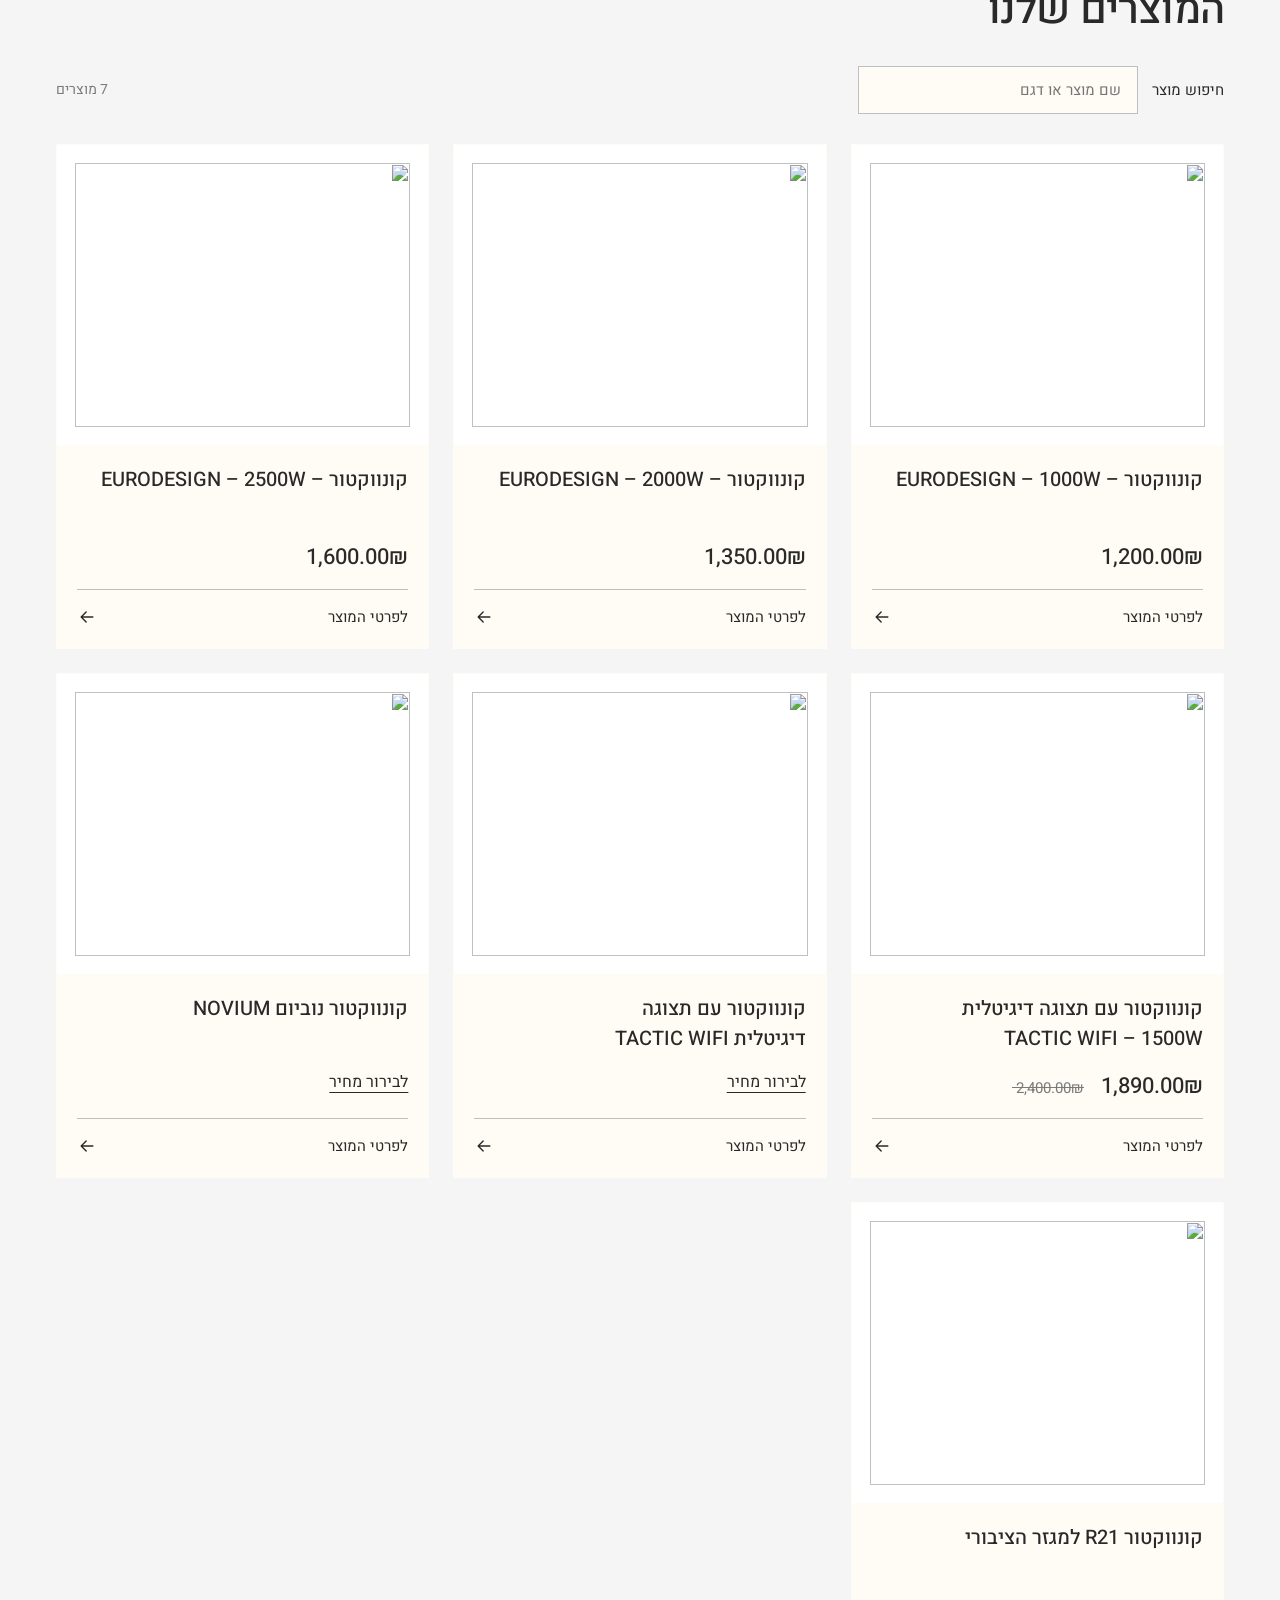
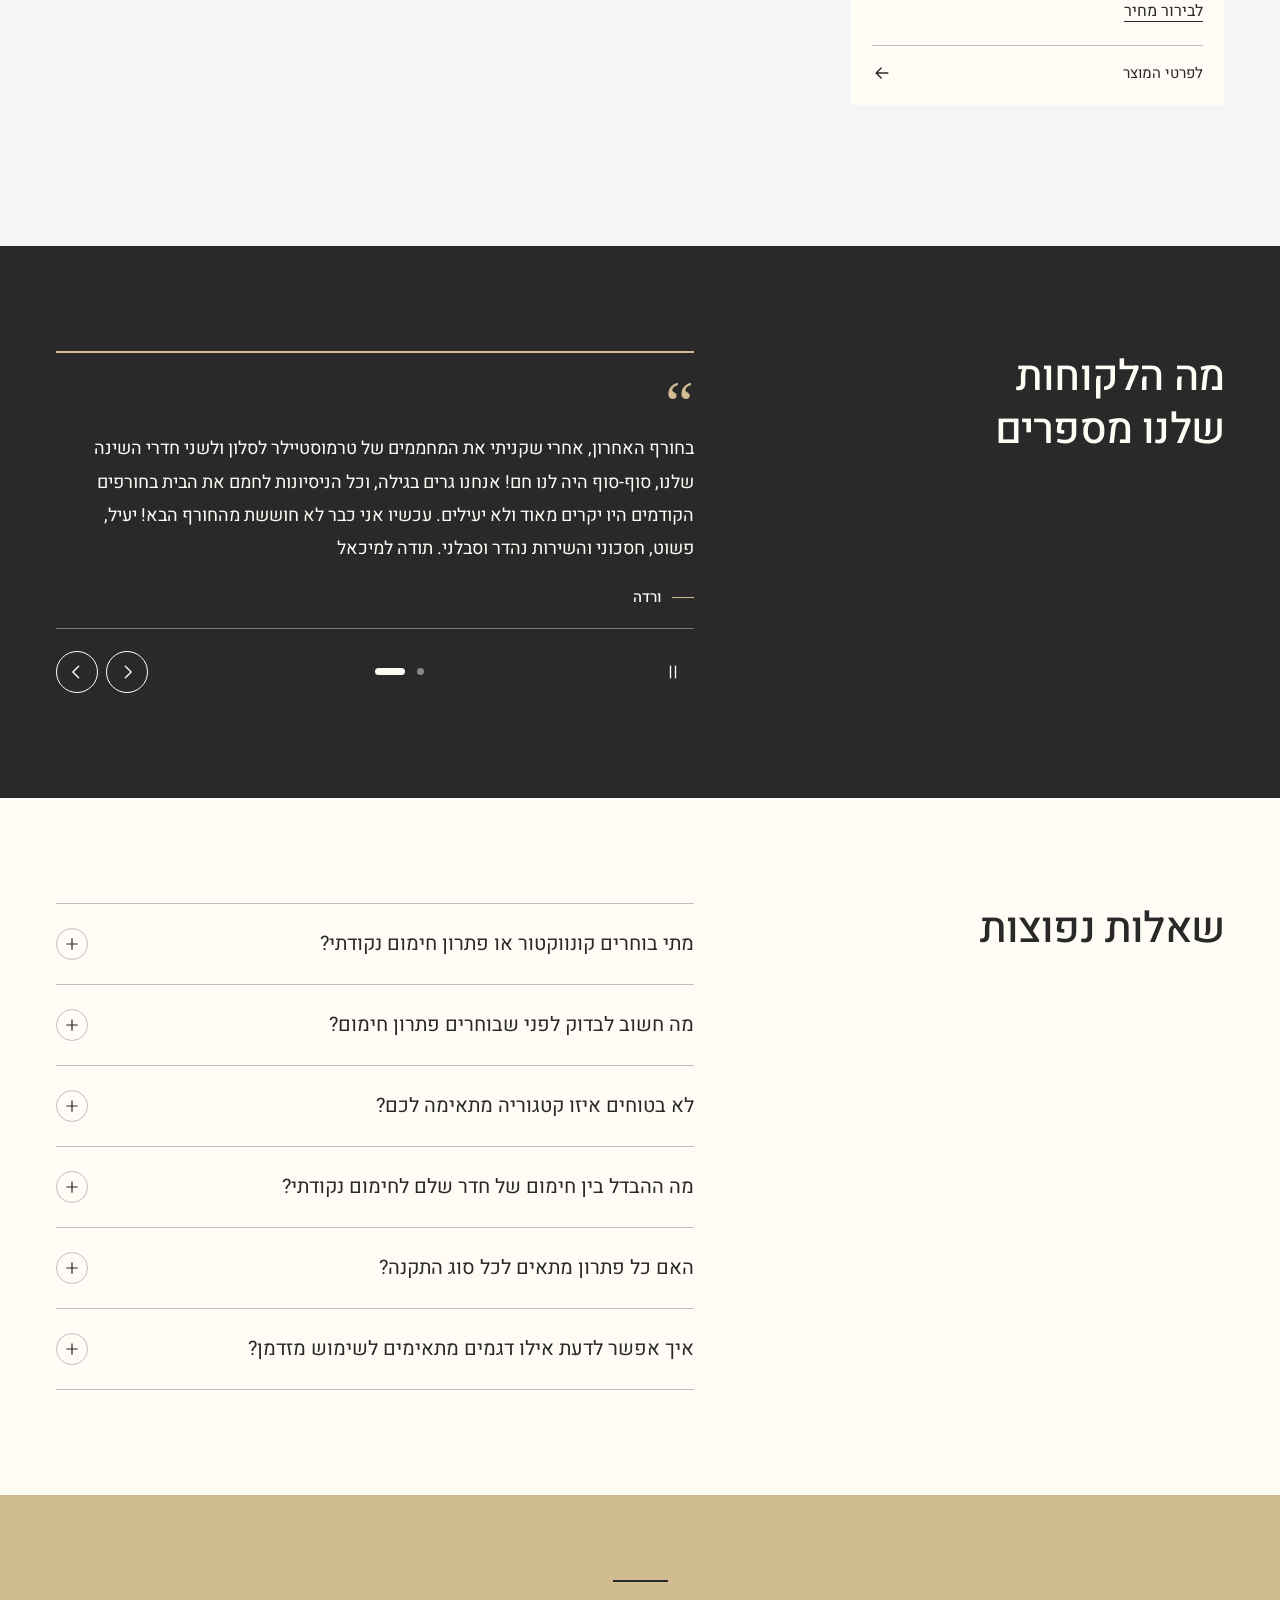
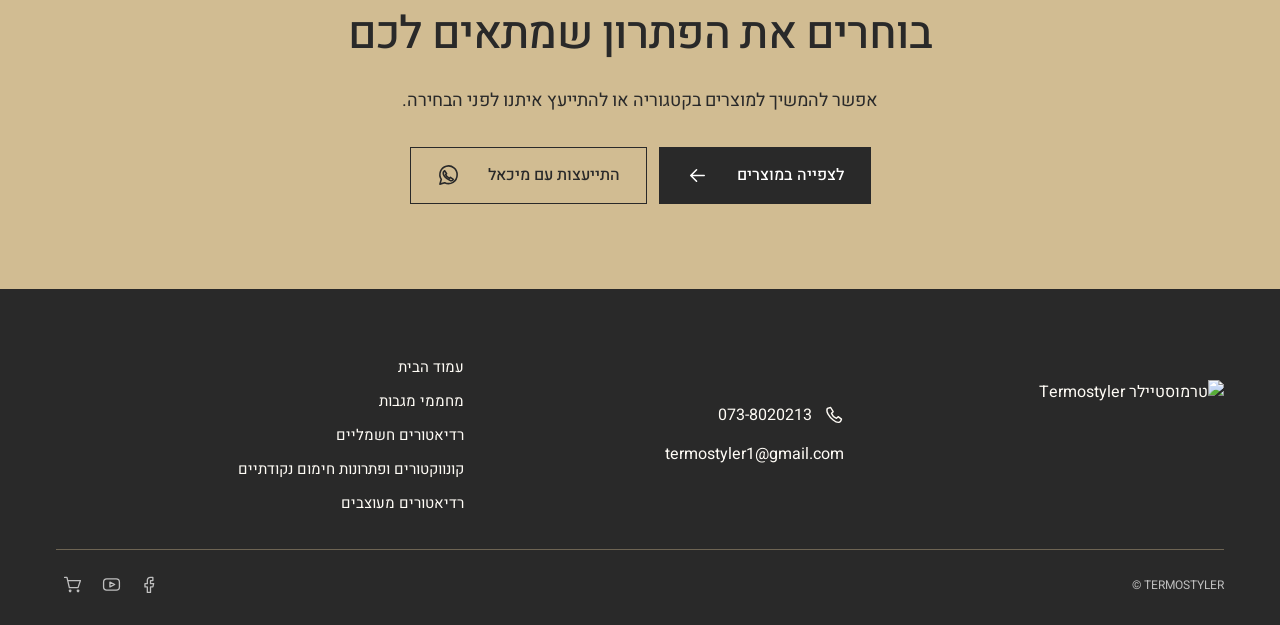
==== commit 5ca64039: "Restore visual categories and introduce Michael with direct contact" ====
--- a/convectors.html
+++ b/convectors.html
@@ -1,6 +1,6 @@
 <!doctype html>
-<html lang="he" dir="rtl"><head><meta charset="utf-8"><meta name="viewport" content="width=device-width, initial-scale=1"><meta name="robots" content="noindex,nofollow"><meta name="theme-color" content="#A1906E"><title>קונווקטורים ופתרונות חימום נקודתיים | TERMOSTYLER</title><meta name="description" content="צריכים לחמם חדר או אזור מסוים בבית, באופן קבוע או מדי פעם? הכירו את פתרונות החימום ובחרו לפי גודל החלל, משך השימוש ותנאי ההתקנה."><link rel="icon" href="https://www.termostyler.co.il/wp-content/uploads/2021/05/T-fav.png"><link rel="preconnect" href="https://fonts.googleapis.com"><link rel="preconnect" href="https://fonts.gstatic.com" crossorigin><link href="https://fonts.googleapis.com/css2?family=Heebo:wght@400;500;600;700&display=swap" rel="stylesheet"><link rel="stylesheet" href="site.css?v=20261109-desktop"></head><body class="category-page"><a class="skip" href="#main">דילוג לתוכן</a><div class="topbar"><div class="topbar-inner"><div class="topbar-links"><a href="tel:0738020213"><svg class="icon " viewBox="0 0 24 24" aria-hidden="true" focusable="false"><path d="m8 3 3 5-2 2c1 3 3 5 6 6l2-2 4 3c-1 5-5 5-10 1S2 8 4 4Z"/></svg><span dir="ltr">073-8020213</span></a><a class="email-link" href="mailto:termostyler1@gmail.com">termostyler1@gmail.com</a></div><div class="socials "><a href="https://www.facebook.com/termostyler?fref=ts" aria-label="Facebook של טרמוסטיילר" target="_blank" rel="noopener noreferrer"><svg class="icon " viewBox="0 0 24 24" aria-hidden="true" focusable="false"><path d="M15 3h-3a4 4 0 0 0-4 4v4H5v4h3v7h4v-7h3l1-4h-4V7h3Z"/></svg></a><a href="https://www.youtube.com/user/termostyler1/videos" aria-label="YouTube של טרמוסטיילר" target="_blank" rel="noopener noreferrer"><svg class="icon " viewBox="0 0 24 24" aria-hidden="true" focusable="false"><rect x="2" y="5" width="20" height="14" rx="4"/><path d="m10 9 6 3-6 3Z"/></svg></a><a href="https://www.termostyler.co.il/cart/" aria-label="סל הקניות"><svg class="icon " viewBox="0 0 24 24" aria-hidden="true" focusable="false"><path d="M2 3h3l3 13h11l3-9H6M9 21h.01M19 21h.01"/><circle cx="9" cy="20" r="1"/><circle cx="19" cy="20" r="1"/></svg></a></div></div></div>
-<header><div class="header-inner"><a class="brand" href="index.html" aria-label="Termostyler עמוד הבית"><img src="https://www.termostyler.co.il/wp-content/uploads/2020/12/LOGO-___-detoure-626x360.png" alt="טרמוסטיילר Termostyler" width="626" height="360"></a><nav class="navigation" id="main-nav" aria-label="ניווט ראשי"><div class="navigation-row navigation-sections"><a class="mobile-home-link" href="index.html">עמוד הבית</a><a class="mobile-section-link" href="index.html#solutions">מה תרצו לחמם</a><a class="mobile-section-link" href="index.html#products">מוצרים שכדאי להכיר</a><a class="mobile-section-link" href="index.html#projects">פתרונות חימום בבתים אמיתיים</a><a class="mobile-section-link" href="index.html#architects">מתכננים חלל בואו נדבר גם על החימום</a><a class="mobile-section-link" href="index.html#faq">שאלות נפוצות</a></div><div class="navigation-row navigation-categories"><a href="towel-warmers.html" aria-label="מחממי מגבות">מחממי מגבות</a><a href="electric-radiators.html" aria-label="רדיאטורים חשמליים">רדיאטורים חשמליים</a><a href="convectors.html" aria-current="page" aria-label="קונווקטורים ופתרונות חימום נקודתיים">קונווקטורים</a><a href="designer-radiators.html" aria-label="רדיאטורים מעוצבים">רדיאטורים מעוצבים</a></div><div class="socials mobile-socials"><a href="https://www.facebook.com/termostyler?fref=ts" aria-label="Facebook של טרמוסטיילר" target="_blank" rel="noopener noreferrer"><svg class="icon " viewBox="0 0 24 24" aria-hidden="true" focusable="false"><path d="M15 3h-3a4 4 0 0 0-4 4v4H5v4h3v7h4v-7h3l1-4h-4V7h3Z"/></svg></a><a href="https://www.youtube.com/user/termostyler1/videos" aria-label="YouTube של טרמוסטיילר" target="_blank" rel="noopener noreferrer"><svg class="icon " viewBox="0 0 24 24" aria-hidden="true" focusable="false"><rect x="2" y="5" width="20" height="14" rx="4"/><path d="m10 9 6 3-6 3Z"/></svg></a><a href="https://www.termostyler.co.il/cart/" aria-label="סל הקניות"><svg class="icon " viewBox="0 0 24 24" aria-hidden="true" focusable="false"><path d="M2 3h3l3 13h11l3-9H6M9 21h.01M19 21h.01"/><circle cx="9" cy="20" r="1"/><circle cx="19" cy="20" r="1"/></svg></a></div></nav><a class="button header-action" href="https://wa.me/972547513320"><span>עזרו לי לבחור</span><svg class="icon " viewBox="0 0 24 24" aria-hidden="true" focusable="false"><path d="M21 11.5a9 9 0 0 1-13 8L3 21l1.5-5A9 9 0 1 1 21 11.5Z"/><path d="m8 7 2 3-1 1c1 2 2 3 4 4l1-1 3 2c-1 3-4 1-7-1s-5-6-2-8Z"/></svg></a><button type="button" class="menu-toggle" aria-label="פתיחת תפריט" aria-expanded="false" aria-controls="main-nav"><svg class="icon " viewBox="0 0 24 24" aria-hidden="true" focusable="false"><path d="M3 7h18M3 12h18M3 17h18"/></svg></button></div></header><main id="main"><div class="container breadcrumb" aria-label="נתיב ניווט"><a href="index.html">עמוד הבית</a><span aria-hidden="true">/</span><span>קונווקטורים ופתרונות חימום נקודתיים</span></div>
+<html lang="he" dir="rtl"><head><meta charset="utf-8"><meta name="viewport" content="width=device-width, initial-scale=1"><meta name="robots" content="noindex,nofollow"><meta name="theme-color" content="#A1906E"><title>קונווקטורים ופתרונות חימום נקודתיים | TERMOSTYLER</title><meta name="description" content="צריכים לחמם חדר או אזור מסוים בבית, באופן קבוע או מדי פעם? הכירו את פתרונות החימום ובחרו לפי גודל החלל, משך השימוש ותנאי ההתקנה."><link rel="icon" href="https://www.termostyler.co.il/wp-content/uploads/2021/05/T-fav.png"><link rel="preconnect" href="https://fonts.googleapis.com"><link rel="preconnect" href="https://fonts.gstatic.com" crossorigin><link href="https://fonts.googleapis.com/css2?family=Heebo:wght@400;500;600;700&display=swap" rel="stylesheet"><link rel="stylesheet" href="site.css?v=20261110-michael"></head><body class="category-page"><a class="skip" href="#main">דילוג לתוכן</a><div class="topbar"><div class="topbar-inner"><div class="topbar-links"><a href="tel:0738020213"><svg class="icon " viewBox="0 0 24 24" aria-hidden="true" focusable="false"><path d="m8 3 3 5-2 2c1 3 3 5 6 6l2-2 4 3c-1 5-5 5-10 1S2 8 4 4Z"/></svg><span dir="ltr">073-8020213</span></a><a class="email-link" href="mailto:termostyler1@gmail.com">termostyler1@gmail.com</a></div><div class="socials "><a href="https://www.facebook.com/termostyler?fref=ts" aria-label="Facebook של טרמוסטיילר" target="_blank" rel="noopener noreferrer"><svg class="icon " viewBox="0 0 24 24" aria-hidden="true" focusable="false"><path d="M15 3h-3a4 4 0 0 0-4 4v4H5v4h3v7h4v-7h3l1-4h-4V7h3Z"/></svg></a><a href="https://www.youtube.com/user/termostyler1/videos" aria-label="YouTube של טרמוסטיילר" target="_blank" rel="noopener noreferrer"><svg class="icon " viewBox="0 0 24 24" aria-hidden="true" focusable="false"><rect x="2" y="5" width="20" height="14" rx="4"/><path d="m10 9 6 3-6 3Z"/></svg></a><a href="https://www.termostyler.co.il/cart/" aria-label="סל הקניות"><svg class="icon " viewBox="0 0 24 24" aria-hidden="true" focusable="false"><path d="M2 3h3l3 13h11l3-9H6M9 21h.01M19 21h.01"/><circle cx="9" cy="20" r="1"/><circle cx="19" cy="20" r="1"/></svg></a></div></div></div>
+<header><div class="header-inner"><a class="brand" href="index.html" aria-label="Termostyler עמוד הבית"><img src="https://www.termostyler.co.il/wp-content/uploads/2020/12/LOGO-___-detoure-626x360.png" alt="טרמוסטיילר Termostyler" width="626" height="360"></a><nav class="navigation" id="main-nav" aria-label="ניווט ראשי"><div class="navigation-row navigation-sections"><span class="navigation-label">ניווט באתר</span><a class="mobile-home-link" href="index.html">עמוד הבית</a><a class="mobile-section-link" href="index.html#solutions">מה תרצו לחמם</a><a class="mobile-section-link" href="index.html#products">מוצרים שכדאי להכיר</a><a class="mobile-section-link" href="index.html#projects">פתרונות חימום בבתים אמיתיים</a><a class="mobile-section-link" href="index.html#architects">מתכננים חלל בואו נדבר גם על החימום</a><a class="mobile-section-link" href="index.html#faq">שאלות נפוצות</a></div><div class="navigation-row navigation-categories"><span class="navigation-label">פתרונות חימום</span><a href="towel-warmers.html" aria-label="מחממי מגבות">מחממי מגבות</a><a href="electric-radiators.html" aria-label="רדיאטורים חשמליים">רדיאטורים חשמליים</a><a href="convectors.html" aria-current="page" aria-label="קונווקטורים ופתרונות חימום נקודתיים">קונווקטורים</a><a href="designer-radiators.html" aria-label="רדיאטורים מעוצבים">רדיאטורים מעוצבים</a></div><div class="socials mobile-socials"><a href="https://www.facebook.com/termostyler?fref=ts" aria-label="Facebook של טרמוסטיילר" target="_blank" rel="noopener noreferrer"><svg class="icon " viewBox="0 0 24 24" aria-hidden="true" focusable="false"><path d="M15 3h-3a4 4 0 0 0-4 4v4H5v4h3v7h4v-7h3l1-4h-4V7h3Z"/></svg></a><a href="https://www.youtube.com/user/termostyler1/videos" aria-label="YouTube של טרמוסטיילר" target="_blank" rel="noopener noreferrer"><svg class="icon " viewBox="0 0 24 24" aria-hidden="true" focusable="false"><rect x="2" y="5" width="20" height="14" rx="4"/><path d="m10 9 6 3-6 3Z"/></svg></a><a href="https://www.termostyler.co.il/cart/" aria-label="סל הקניות"><svg class="icon " viewBox="0 0 24 24" aria-hidden="true" focusable="false"><path d="M2 3h3l3 13h11l3-9H6M9 21h.01M19 21h.01"/><circle cx="9" cy="20" r="1"/><circle cx="19" cy="20" r="1"/></svg></a></div></nav><a class="button header-action" href="https://wa.me/972547513320"><span>עזרו לי לבחור</span><svg class="icon " viewBox="0 0 24 24" aria-hidden="true" focusable="false"><path d="M21 11.5a9 9 0 0 1-13 8L3 21l1.5-5A9 9 0 1 1 21 11.5Z"/><path d="m8 7 2 3-1 1c1 2 2 3 4 4l1-1 3 2c-1 3-4 1-7-1s-5-6-2-8Z"/></svg></a><button type="button" class="menu-toggle" aria-label="פתיחת תפריט" aria-expanded="false" aria-controls="main-nav"><svg class="icon " viewBox="0 0 24 24" aria-hidden="true" focusable="false"><path d="M3 7h18M3 12h18M3 17h18"/></svg></button></div></header><main id="main"><div class="container breadcrumb" aria-label="נתיב ניווט"><a href="index.html">עמוד הבית</a><span aria-hidden="true">/</span><span>קונווקטורים ופתרונות חימום נקודתיים</span></div>
 <section class="hero"><div class="hero-copy"><h1>פתרונות חימום לחדרים ולאזורים שבהם צריך חום</h1><p>צריכים לחמם חדר או אזור מסוים בבית, באופן קבוע או מדי פעם? הכירו את פתרונות החימום ובחרו לפי גודל החלל, משך השימוש ותנאי ההתקנה.</p><div class="actions"><a class="button " href="#category-products"><span>לצפייה בפתרונות החימום</span><svg class="icon " viewBox="0 0 24 24" aria-hidden="true" focusable="false"><path d="M19 12H5m6-6-6 6 6 6"/></svg></a><a class="button outline" href="https://wa.me/972547513320"><span>עזרה בבחירת פתרון</span><svg class="icon " viewBox="0 0 24 24" aria-hidden="true" focusable="false"><path d="M21 11.5a9 9 0 0 1-13 8L3 21l1.5-5A9 9 0 1 1 21 11.5Z"/><path d="m8 7 2 3-1 1c1 2 2 3 4 4l1-1 3 2c-1 3-4 1-7-1s-5-6-2-8Z"/></svg></a></div></div><div class="hero-visual"><img src="https://www.termostyler.co.il/wp-content/uploads/2024/12/רדיאטור-חשמלי-לדף-הבית.jpg" alt="קונווקטורים ופתרונות חימום נקודתיים" fetchpriority="high"></div></section>
 <section class="expertise"><div class="container expertise-grid"><div class="expertise-photo"><img src="https://www.termostyler.co.il/wp-content/uploads/2024/12/רדיאטור-חשמלי-לדף-הבית.jpg" alt="קונווקטורים ופתרונות חימום נקודתיים" loading="lazy"></div><div class="expertise-copy"><h2>איזה פתרון מתאים לצורך שלכם</h2><p>לפני בחירת דגם, הגדירו איזה אזור רוצים לחמם, באיזו תדירות משתמשים בו ואילו תנאי התקנה קיימים במקום. אלה השאלות שמכוונות לבחירה מדויקת יותר.</p><a class="button " href="https://wa.me/972547513320"><span>התייעצות עם מיכאל</span><svg class="icon " viewBox="0 0 24 24" aria-hidden="true" focusable="false"><path d="M21 11.5a9 9 0 0 1-13 8L3 21l1.5-5A9 9 0 1 1 21 11.5Z"/><path d="m8 7 2 3-1 1c1 2 2 3 4 4l1-1 3 2c-1 3-4 1-7-1s-5-6-2-8Z"/></svg></a></div></div></section>
 <section class="section products-section" id="category-products" data-catalog><div class="container"><h2>המוצרים שלנו</h2><div class="catalog-tools"><label class="product-search"><span>חיפוש מוצר</span><input type="search" data-search placeholder="שם מוצר או דגם" autocomplete="off"></label><p class="catalog-status" data-status aria-live="polite">7 מוצרים</p></div><div class="catalog-grid"><article class="catalog-card" data-name="קונווקטור   – eurodesign – 1000w"><a class="product-photo" href="https://www.termostyler.co.il/product/%d7%a7%d7%95%d7%a0%d7%95%d7%95%d7%a7%d7%98%d7%95%d7%a8-1000-eurodesign/" tabindex="-1" aria-hidden="true"><img src="https://www.termostyler.co.il/wp-content/uploads/2021/05/convecteur-spot-d-750w-6-ordres-00h1252fdez.jpg" alt="" loading="lazy"></a><div class="catalog-body"><h3><a href="https://www.termostyler.co.il/product/%d7%a7%d7%95%d7%a0%d7%95%d7%95%d7%a7%d7%98%d7%95%d7%a8-1000-eurodesign/">קונווקטור   – EURODESIGN – 1000W</a></h3><div class="price-row"><span class="product-price" dir="ltr">‏1,200.00 ‏₪</span></div><a class="product-details" href="https://www.termostyler.co.il/product/%d7%a7%d7%95%d7%a0%d7%95%d7%95%d7%a7%d7%98%d7%95%d7%a8-1000-eurodesign/"><span>לפרטי המוצר</span><svg class="icon " viewBox="0 0 24 24" aria-hidden="true" focusable="false"><path d="M19 12H5m6-6-6 6 6 6"/></svg></a></div></article><article class="catalog-card" data-name="קונווקטור  – eurodesign – 2000w"><a class="product-photo" href="https://www.termostyler.co.il/product/%d7%a7%d7%95%d7%a0%d7%95%d7%95%d7%a7%d7%98%d7%95%d7%a8-2000-eurodesign/" tabindex="-1" aria-hidden="true"><img src="https://www.termostyler.co.il/wp-content/uploads/2025/10/13.jpg" alt="" loading="lazy"></a><div class="catalog-body"><h3><a href="https://www.termostyler.co.il/product/%d7%a7%d7%95%d7%a0%d7%95%d7%95%d7%a7%d7%98%d7%95%d7%a8-2000-eurodesign/">קונווקטור  – EURODESIGN – 2000W</a></h3><div class="price-row"><span class="product-price" dir="ltr">‏1,350.00 ‏₪</span></div><a class="product-details" href="https://www.termostyler.co.il/product/%d7%a7%d7%95%d7%a0%d7%95%d7%95%d7%a7%d7%98%d7%95%d7%a8-2000-eurodesign/"><span>לפרטי המוצר</span><svg class="icon " viewBox="0 0 24 24" aria-hidden="true" focusable="false"><path d="M19 12H5m6-6-6 6 6 6"/></svg></a></div></article><article class="catalog-card" data-name="קונווקטור – eurodesign – 2500w"><a class="product-photo" href="https://www.termostyler.co.il/product/%d7%a7%d7%95%d7%a0%d7%95%d7%95%d7%a7%d7%98%d7%95%d7%a8-2500-eurodesign/" tabindex="-1" aria-hidden="true"><img src="https://www.termostyler.co.il/wp-content/uploads/2025/10/14.jpg" alt="" loading="lazy"></a><div class="catalog-body"><h3><a href="https://www.termostyler.co.il/product/%d7%a7%d7%95%d7%a0%d7%95%d7%95%d7%a7%d7%98%d7%95%d7%a8-2500-eurodesign/">קונווקטור – EURODESIGN – 2500W</a></h3><div class="price-row"><span class="product-price" dir="ltr">‏1,600.00 ‏₪</span></div><a class="product-details" href="https://www.termostyler.co.il/product/%d7%a7%d7%95%d7%a0%d7%95%d7%95%d7%a7%d7%98%d7%95%d7%a8-2500-eurodesign/"><span>לפרטי המוצר</span><svg class="icon " viewBox="0 0 24 24" aria-hidden="true" focusable="false"><path d="M19 12H5m6-6-6 6 6 6"/></svg></a></div></article><article class="catalog-card" data-name="קונווקטור עם תצוגה דיגיטלית tactic wifi  – 1500w"><a class="product-photo" href="https://www.termostyler.co.il/product/%d7%a7%d7%95%d7%a0%d7%95%d7%95%d7%a7%d7%98%d7%95%d7%a8-tactic/" tabindex="-1" aria-hidden="true"><img src="https://www.termostyler.co.il/wp-content/uploads/2024/12/פוסט01.jpg" alt="" loading="lazy"></a><div class="catalog-body"><h3><a href="https://www.termostyler.co.il/product/%d7%a7%d7%95%d7%a0%d7%95%d7%95%d7%a7%d7%98%d7%95%d7%a8-tactic/">קונווקטור עם תצוגה דיגיטלית TACTIC WIFI  – 1500W</a></h3><div class="price-row"><span class="product-price" dir="ltr">‏1,890.00 ‏₪</span><del class="product-regular" dir="ltr">‏2,400.00 ‏₪</del></div><a class="product-details" href="https://www.termostyler.co.il/product/%d7%a7%d7%95%d7%a0%d7%95%d7%95%d7%a7%d7%98%d7%95%d7%a8-tactic/"><span>לפרטי המוצר</span><svg class="icon " viewBox="0 0 24 24" aria-hidden="true" focusable="false"><path d="M19 12H5m6-6-6 6 6 6"/></svg></a></div></article><article class="catalog-card" data-name="קונווקטור עם תצוגה דיגיטלית tactic wifi"><a class="product-photo" href="https://www.termostyler.co.il/product/%d7%a7%d7%95%d7%a0%d7%95%d7%95%d7%a7%d7%98%d7%95%d7%a8-%d7%a2%d7%9d-%d7%aa%d7%a6%d7%95%d7%92%d7%94-%d7%93%d7%99%d7%92%d7%99%d7%98%d7%9c%d7%99%d7%aa-tactic-wifi/" tabindex="-1" aria-hidden="true"><img src="https://www.termostyler.co.il/wp-content/uploads/2024/12/פוסט01.jpg" alt="" loading="lazy"></a><div class="catalog-body"><h3><a href="https://www.termostyler.co.il/product/%d7%a7%d7%95%d7%a0%d7%95%d7%95%d7%a7%d7%98%d7%95%d7%a8-%d7%a2%d7%9d-%d7%aa%d7%a6%d7%95%d7%92%d7%94-%d7%93%d7%99%d7%92%d7%99%d7%98%d7%9c%d7%99%d7%aa-tactic-wifi/">קונווקטור עם תצוגה דיגיטלית TACTIC WIFI</a></h3><div class="price-row"><a class="price-inquiry" href="https://wa.me/972547513320?text=%D7%A9%D7%9C%D7%95%D7%9D%2C%20%D7%90%D7%A9%D7%9E%D7%97%20%D7%9C%D7%A7%D7%91%D7%9C%20%D7%9E%D7%97%D7%99%D7%A8%20%D7%A2%D7%91%D7%95%D7%A8%20%D7%A7%D7%95%D7%A0%D7%95%D7%95%D7%A7%D7%98%D7%95%D7%A8%20%D7%A2%D7%9D%20%D7%AA%D7%A6%D7%95%D7%92%D7%94%20%D7%93%D7%99%D7%92%D7%99%D7%98%D7%9C%D7%99%D7%AA%20TACTIC%20WIFI">לבירור מחיר</a></div><a class="product-details" href="https://www.termostyler.co.il/product/%d7%a7%d7%95%d7%a0%d7%95%d7%95%d7%a7%d7%98%d7%95%d7%a8-%d7%a2%d7%9d-%d7%aa%d7%a6%d7%95%d7%92%d7%94-%d7%93%d7%99%d7%92%d7%99%d7%98%d7%9c%d7%99%d7%aa-tactic-wifi/"><span>לפרטי המוצר</span><svg class="icon " viewBox="0 0 24 24" aria-hidden="true" focusable="false"><path d="M19 12H5m6-6-6 6 6 6"/></svg></a></div></article><article class="catalog-card" data-name="קונווקטור נוביום novium"><a class="product-photo" href="https://www.termostyler.co.il/product/%d7%a7%d7%95%d7%a0%d7%95%d7%95%d7%a7%d7%98%d7%95%d7%a8-%d7%a0%d7%95%d7%91%d7%99%d7%95%d7%9d-novium/" tabindex="-1" aria-hidden="true"><img src="https://www.termostyler.co.il/wp-content/uploads/2023/07/novium.png" alt="" loading="lazy"></a><div class="catalog-body"><h3><a href="https://www.termostyler.co.il/product/%d7%a7%d7%95%d7%a0%d7%95%d7%95%d7%a7%d7%98%d7%95%d7%a8-%d7%a0%d7%95%d7%91%d7%99%d7%95%d7%9d-novium/">קונווקטור נוביום NOVIUM</a></h3><div class="price-row"><a class="price-inquiry" href="https://wa.me/972547513320?text=%D7%A9%D7%9C%D7%95%D7%9D%2C%20%D7%90%D7%A9%D7%9E%D7%97%20%D7%9C%D7%A7%D7%91%D7%9C%20%D7%9E%D7%97%D7%99%D7%A8%20%D7%A2%D7%91%D7%95%D7%A8%20%D7%A7%D7%95%D7%A0%D7%95%D7%95%D7%A7%D7%98%D7%95%D7%A8%20%D7%A0%D7%95%D7%91%D7%99%D7%95%D7%9D%20NOVIUM">לבירור מחיר</a></div><a class="product-details" href="https://www.termostyler.co.il/product/%d7%a7%d7%95%d7%a0%d7%95%d7%95%d7%a7%d7%98%d7%95%d7%a8-%d7%a0%d7%95%d7%91%d7%99%d7%95%d7%9d-novium/"><span>לפרטי המוצר</span><svg class="icon " viewBox="0 0 24 24" aria-hidden="true" focusable="false"><path d="M19 12H5m6-6-6 6 6 6"/></svg></a></div></article><article class="catalog-card" data-name="קונווקטור r21 למגזר הציבורי"><a class="product-photo" href="https://www.termostyler.co.il/product/%d7%93%d7%92%d7%9d-r21/" tabindex="-1" aria-hidden="true"><img src="https://www.termostyler.co.il/wp-content/uploads/2014/05/R21-2-e1619962964292.jpg" alt="" loading="lazy"></a><div class="catalog-body"><h3><a href="https://www.termostyler.co.il/product/%d7%93%d7%92%d7%9d-r21/">קונווקטור R21 למגזר הציבורי</a></h3><div class="price-row"><a class="price-inquiry" href="https://wa.me/972547513320?text=%D7%A9%D7%9C%D7%95%D7%9D%2C%20%D7%90%D7%A9%D7%9E%D7%97%20%D7%9C%D7%A7%D7%91%D7%9C%20%D7%9E%D7%97%D7%99%D7%A8%20%D7%A2%D7%91%D7%95%D7%A8%20%D7%A7%D7%95%D7%A0%D7%95%D7%95%D7%A7%D7%98%D7%95%D7%A8%20R21%20%D7%9C%D7%9E%D7%92%D7%96%D7%A8%20%D7%94%D7%A6%D7%99%D7%91%D7%95%D7%A8%D7%99">לבירור מחיר</a></div><a class="product-details" href="https://www.termostyler.co.il/product/%d7%93%d7%92%d7%9d-r21/"><span>לפרטי המוצר</span><svg class="icon " viewBox="0 0 24 24" aria-hidden="true" focusable="false"><path d="M19 12H5m6-6-6 6 6 6"/></svg></a></div></article></div><p class="no-results" data-empty hidden>לא נמצאו מוצרים התואמים לחיפוש</p><div class="load-more-wrap"><button type="button" class="button outline" data-more hidden>הצגת מוצרים נוספים <svg class="icon " viewBox="0 0 24 24" aria-hidden="true" focusable="false"><path d="M5 12h14M12 5v14"/></svg></button></div></div></section>
--- a/site.css
+++ b/site.css
@@ -68,6 +68,7 @@
 header.is-compact .brand img { height: 62px; }
 
 .navigation .mobile-home-link { display: block; }
+.navigation-label { display: none; }
 
 .navigation-row > a {
   color: var(--ink);
@@ -122,23 +123,29 @@
     flex-direction: column;
     align-items: stretch;
     gap: 0;
-    font-size: clamp(13px, 1.04vw, 15px);
+    font-size: clamp(16px, 1.3vw, 18px);
   }
   .navigation-row {
     display: flex;
     justify-content: center;
-    gap: clamp(10px, 1.45vw, 25px);
+    gap: clamp(8px, 1.2vw, 22px);
   }
   .navigation-row > a {
-    min-height: 38px;
-    padding-block: 4px;
+    min-height: 44px;
+    padding-block: 6px;
+    font-weight: 500;
     white-space: normal;
     text-align: center;
     text-wrap: balance;
     line-height: 1.25;
   }
   .navigation .mobile-home-link { display: flex; }
-  .navigation-categories { border-top: 1px solid var(--border-gold); }
+  .navigation-categories {
+    background: #fffcf658;
+    border-radius: 5px;
+    padding-inline: 8px;
+    font-weight: 600;
+  }
 }
 
 @media (min-width: 901px) and (max-width: 1050px) {
@@ -158,12 +165,18 @@
   .navigation-row > a[aria-current="page"] { background: var(--gold); padding-inline: 12px; }
   .navigation.is-open { animation: menu-enter 180ms ease-out both; }
   .home-page .navigation .mobile-home-link { display: none; }
-  .navigation-row { display: contents; }
+  .navigation-row { display: grid; }
+  .navigation-row > a { font-size: 17px; white-space: normal; }
+  .navigation-label {
+    display: block;
+    color: var(--ink);
+    font-size: 14px;
+    font-weight: 700;
+    padding: 10px 12px;
+    background: #fffcf65c;
+  }
+  .navigation-categories { margin-block-start: 14px; }
   .category-page .navigation .mobile-section-link { display: none; }
-  .home-page .navigation-categories > a:first-child {
-    border-top: 2px solid var(--gold);
-    margin-top: 12px;
-  }
   .home-page main > section[id] { scroll-margin-top: 24px; }
   .menu-toggle { width: 48px; height: 48px; color: var(--ink); }
   footer .footer-main { grid-template-columns: 1fr 1fr; }
@@ -183,78 +196,66 @@
   to { opacity: 1; transform: translateY(0); }
 }
 
-/* Full-width photographic hero, with the copy above the image wash. */
+/* Introduction and reserved video frame on the homepage. */
+.home-page .topbar a[href$="/cart/"] { display: none; }
+
 .home-page .hero {
-  position: relative;
-  isolation: isolate;
   display: grid;
-  grid-template-columns: minmax(0, 1fr);
+  grid-template-columns: minmax(0, 1fr) minmax(0, 1.12fr);
+  gap: clamp(30px, 5vw, 84px);
   align-items: center;
-  min-height: clamp(540px, calc(100svh - 134px), 820px);
-  max-width: none;
-}
-
-.home-page .hero-visual {
-  position: absolute;
-  inset: 0;
-  height: 100%;
+  width: min(calc(100% - 96px), 1300px);
   min-height: 0;
-  background: var(--cream);
-}
-
-.home-page .hero-visual::before {
-  position: absolute;
-  inset: 0;
-  z-index: 2;
-  pointer-events: none;
-  content: "";
-  background: linear-gradient(270deg, #fffcf6fa 0%, #fffcf6ed 29%, #fffcf6b5 43%, #fffcf633 59%, transparent 76%);
-}
-
-.home-page .hero-copy {
-  z-index: 3;
-  justify-self: start;
-  width: min(45%, 580px);
-  margin-inline-start: max(5vw, calc((100% - 1320px) / 2));
-  padding: 40px 0;
-  pointer-events: none;
-}
-
+  padding-block: clamp(46px, 6vw, 96px);
+}
+
+.home-page .hero-copy { order: 0; padding: 0; }
+.home-page .hero-copy::before { width: 48px; height: 2px; margin-bottom: 20px; }
 .home-page .hero h1 {
-  font-size: clamp(36px, 3.85vw, 64px);
+  font-size: clamp(36px, 4.25vw, 65px);
   letter-spacing: -.025em;
   font-weight: 600;
 }
 .home-page .hero h1 .second { color: #695a40; }
-.home-page .hero-copy p { max-width: 46ch; }
-.home-page .hero .actions { display: flex; max-width: none; }
-.home-page .hero .actions .button { width: auto; pointer-events: auto; }
-.home-page .hero .outline { background: #fffcf6bb; }
-.home-page .hero .outline:hover { background: var(--ink); }
-.home-page .hero-visual .slider-controls { display: none; }
-.home-page .hero-visual .slide:nth-child(1) img { object-position: 28% center; }
-.home-page .hero-visual .slide:nth-child(2) img { object-position: 38% center; }
-.home-page .hero-visual .slide:nth-child(3) img { object-position: 35% center; }
+.home-page .hero-copy p { max-width: 46ch; margin-block-start: 20px; }
+.home-page .hero .actions { display: flex; flex-wrap: wrap; max-width: none; }
+.home-page .hero .actions .button { width: auto; min-height: 48px; }
+.home-page .hero .actions .outline { background: var(--ink); color: var(--white); }
+.home-page .hero .actions .outline:hover { background: var(--olive); color: var(--ink); }
+.home-page .hero .actions .button:not(.outline) {
+  background: transparent;
+  color: var(--ink);
+  border-color: var(--gold);
+}
+.home-page .hero .actions .button:not(.outline):hover { background: var(--cream); }
+.home-page .hero-film {
+  min-width: 0;
+  margin: 0;
+  border: 1px solid var(--gold);
+  background: var(--white);
+  box-shadow: var(--panel-shadow);
+}
+.home-page .hero-visual { width: 100%; height: auto; min-height: 0; aspect-ratio: 16 / 9; }
+.home-page .hero-visual::after { display: none; }
+.home-page .hero-visual img { object-position: center; }
+.home-page .hero-film figcaption {
+  display: flex;
+  gap: 12px;
+  align-items: center;
+  padding: 12px 18px;
+  border-top: 1px solid var(--gold);
+}
+.home-page .hero-film figcaption .icon { color: #695a40; }
+.home-page .hero-film figcaption strong,
+.home-page .hero-film figcaption span { display: block; }
+.home-page .hero-film figcaption span { font-size: 14px; color: #695a40; }
 
 @media (max-width: 900px) {
-  .home-page .hero {
-    align-items: end;
-    min-height: max(485px, 65svh, calc(100svh - 150px));
-  }
-  .home-page .hero-visual::before {
-    background: linear-gradient(0deg, #fffcf6 0%, #fffcf6fa 32%, #fffcf6e8 48%, #fffcf67a 65%, transparent 88%);
-  }
-  .home-page .hero-copy {
-    width: min(100%, 600px);
-    margin: 0;
-    padding: 16px clamp(20px, 5vw, 42px) 20px;
-  }
-  .home-page .hero-copy::before { width: 46px; height: 2px; margin-bottom: 13px; }
-  .home-page .hero h1 { font-size: clamp(31px, 5.6vw, 48px); line-height: 1.16; }
+  .home-page .hero { width: min(calc(100% - 48px), 680px); grid-template-columns: 1fr; }
+  .home-page .hero h1 { font-size: clamp(32px, 6.8vw, 48px); line-height: 1.16; }
   .home-page .hero h1 .second { margin-top: 4px; }
   .home-page .hero-copy p { margin-top: 13px; font-size: 16px; line-height: 1.55; }
-  .home-page .hero .actions { display: grid; grid-template-columns: 1fr; gap: 8px; margin-top: 16px; }
-  .home-page .hero .actions .button { width: 100%; min-height: 48px; padding-block: 10px; }
+  .home-page .hero .actions { margin-top: 16px; }
 }
 
 /* Editorial spacing, consistent crops and product surfaces. */
@@ -278,34 +279,72 @@
 }
 .home-page .section-heading.center h2::before { margin-inline: auto; }
 
-.home-page .solution-card,
+.home-page .solutions-grid {
+  grid-template-columns: repeat(4, minmax(0, 1fr));
+  gap: clamp(12px, 2vw, 26px);
+}
+.home-page .solution-card {
+  display: flex;
+  flex-direction: column;
+  overflow: hidden;
+  border: 1px solid #e6dac2;
+  border-radius: 10px;
+  background: var(--white);
+  box-shadow: var(--panel-shadow);
+  transition: background-color 220ms ease;
+}
+.home-page .solution-photo {
+  width: 100%;
+  height: auto;
+  aspect-ratio: 4 / 3;
+}
+.home-page .solution-photo img { object-fit: cover; }
+.home-page .solution-card h3 { margin: 16px 16px 0; font-size: clamp(17px, 1.6vw, 23px); }
+.home-page .solution-card p { margin: 8px 16px 16px; }
+.home-page .solution-card .solution-rule { margin: auto 16px 16px; }
+.home-page .product-grid { display: grid; grid-template-columns: repeat(3, minmax(0, 1fr)); overflow: visible; }
 .home-page .product-card {
-  background: var(--white);
-  border: 1px solid var(--border-gold);
-  box-shadow: 0 4px 14px #29292908;
-  transition: box-shadow 220ms ease, transform 220ms ease, border-color 220ms ease;
-}
-
-.home-page .solution-photo {
+  display: grid;
+  align-items: center;
+  border-block-start: 1px solid var(--border-gold);
+  padding-block: 12px;
+  background: transparent;
+  transition: background-color 220ms ease;
+}
+.home-page .product-photo { display: none; }
+
+.michael-intro { background: #29251f; color: var(--paper); }
+.michael-layout {
+  display: grid;
+  grid-template-columns: minmax(0, 230px) minmax(0, 1fr);
+  align-items: center;
+  gap: clamp(24px, 5vw, 72px);
+  max-width: 980px;
+}
+.michael-portrait {
+  width: 100%;
   height: auto;
   aspect-ratio: 4 / 5;
-  background: var(--cream);
-}
-.home-page .solution-card .solution-photo img {
   object-fit: cover;
-  object-position: center;
-}
-.home-page .solution-card h3, .home-page .solution-card p,
-.home-page .solution-card .solution-rule { margin-inline: 16px; }
-.home-page .solution-card .solution-rule { margin-block-end: 16px; }
-
-.home-page .product-grid { display: grid; grid-template-columns: repeat(3, minmax(0, 1fr)); overflow: visible; }
-.home-page .product-card { display: flex; flex-direction: column; }
-.home-page .product-photo { height: auto; aspect-ratio: 4 / 3; background: var(--white); padding: 14px; }
-.home-page .product-photo img { object-fit: contain; }
-.home-page .product-caption { flex: 1; border-top: 1px solid var(--border-gold); }
-.home-page .product-caption .icon { border-color: var(--gold); }
-.home-page .expertise-photo img { object-fit: cover; }
+  object-position: center 26%;
+  border: 1px solid var(--gold);
+  border-radius: 100px 100px 8px 8px;
+}
+.michael-copy h2::before {
+  content: "";
+  display: block;
+  width: 38px;
+  height: 2px;
+  margin-block-end: 18px;
+  background: var(--gold);
+}
+.michael-copy p { max-width: 44ch; margin-block: 18px 24px; color: #f4e9d6; }
+.michael-copy .button { gap: 16px; max-width: 100%; }
+
+.home-page .product-caption { padding: 8px 12px; gap: 8px; }
+.home-page .product-caption h3 { font-size: 16px; }
+.home-page .product-caption .icon { width: 30px; height: 30px; padding: 6px; border-color: var(--gold); }
+.home-page .expertise-grid { display: block; max-width: 760px; }
 .home-page .project-slider .crossfade { height: clamp(320px, 43vw, 620px); }
 .home-page .testimonials { gap: 24px; margin-block-start: clamp(28px, 5vw, 60px); }
 .home-page .quote {
@@ -340,38 +379,28 @@
 
 @media (hover: hover) {
   .home-page .solution-card:hover,
-  .home-page .product-card:hover {
-    transform: translateY(-3px);
-    border-color: var(--gold);
-    box-shadow: var(--panel-shadow);
-  }
+  .home-page .product-card:hover { background: var(--cream); }
 }
 
 @media (max-width: 768px) {
-  .home-page .product-grid { grid-template-columns: repeat(2, minmax(0, 1fr)); }
-}
-
-@media (max-width: 600px) {
-  .home-page .hero { min-height: max(455px, 65svh, calc(100svh - 158px - env(safe-area-inset-bottom))); }
-  .home-page .product-photo { padding: 8px; }
-  .home-page .product-caption { padding: 12px; gap: 6px; }
-  .home-page .product-caption h3 { font-size: 15px; }
-  .home-page .product-caption .icon { width: 29px; height: 29px; padding: 5px; }
-  .home-page .solution-card h3 { font-size: 18px; }
-  .home-page .solution-card h3, .home-page .solution-card p,
-  .home-page .solution-card .solution-rule { margin-inline: 12px; }
-  .home-page .section-row .button, .category-page .header-action { min-height: 48px; }
+  .home-page .hero { padding-block: 30px 42px; gap: 24px; }
+  .home-page .hero-film { display: flex; flex-direction: column-reverse; }
+  .home-page .hero-film figcaption { border-top: 0; border-bottom: 1px solid var(--gold); }
+  .home-page .solutions-grid { grid-template-columns: repeat(2, minmax(0, 1fr)); }
+  .home-page .product-grid { grid-template-columns: minmax(0, 1fr); }
+  .michael-layout { grid-template-columns: minmax(0, 1fr); }
+  .michael-portrait { width: min(100%, 180px); }
+  .michael-copy .button { padding-inline: 16px; }
+}
+
+@media (max-width: 400px) {
+  .home-page .solution-card h3 { margin-inline: 12px; }
+  .home-page .solution-card p { margin-inline: 12px; }
 }
 
 @media (prefers-reduced-motion: no-preference) {
   .home-page .reveal-section { transition: opacity 420ms ease-out, transform 420ms ease-out; }
   .home-page .will-enter { opacity: .82; transform: translateY(9px); }
-}
-
-.home-page .hero-visual::after { display: none; }
-
-@media (max-width: 900px) {
-  .home-page .hero-copy { align-self: end; }
 }
 
 @media (max-width: 768px) {
@@ -407,7 +436,6 @@
 }
 
 @media (min-width: 601px) and (max-width: 768px) {
-  .home-page .hero { min-height: max(485px, 65svh, calc(100svh - 188px - env(safe-area-inset-bottom))); }
   footer { padding-bottom: 90px; }
 }
 
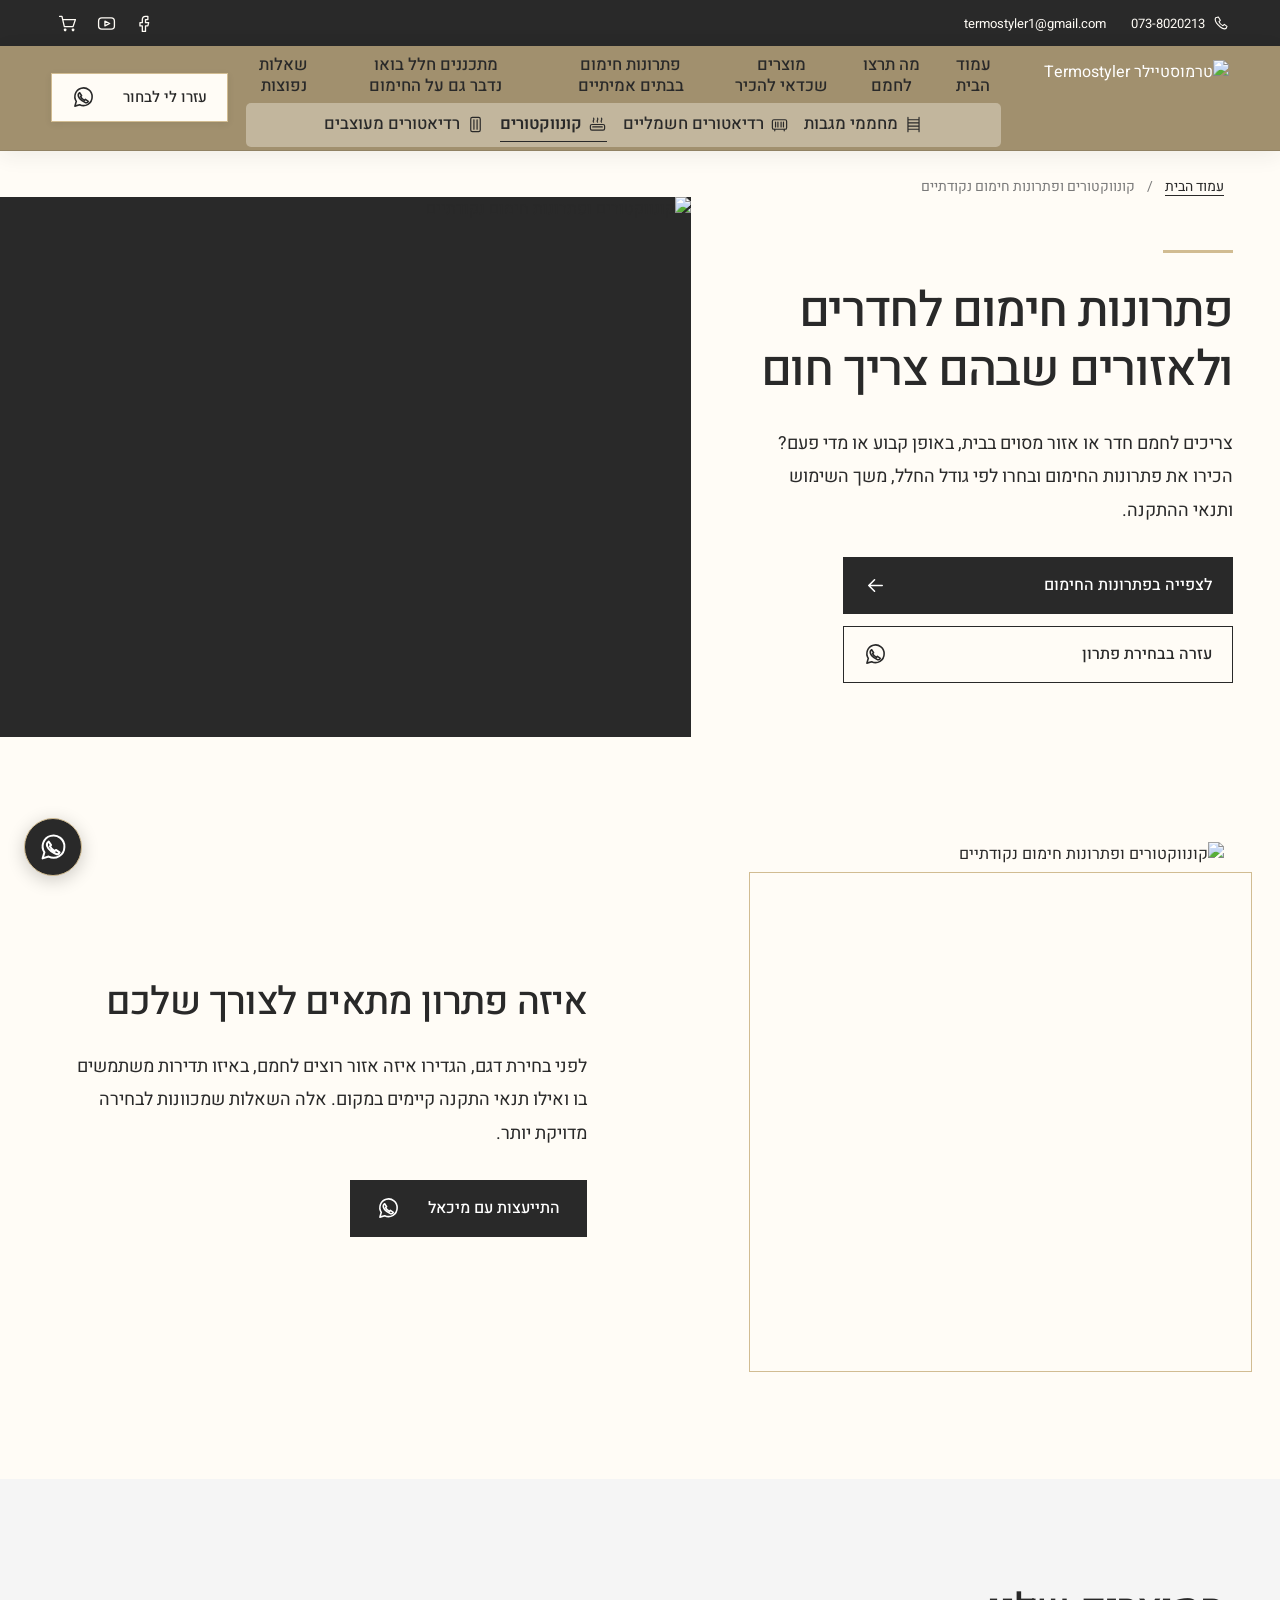
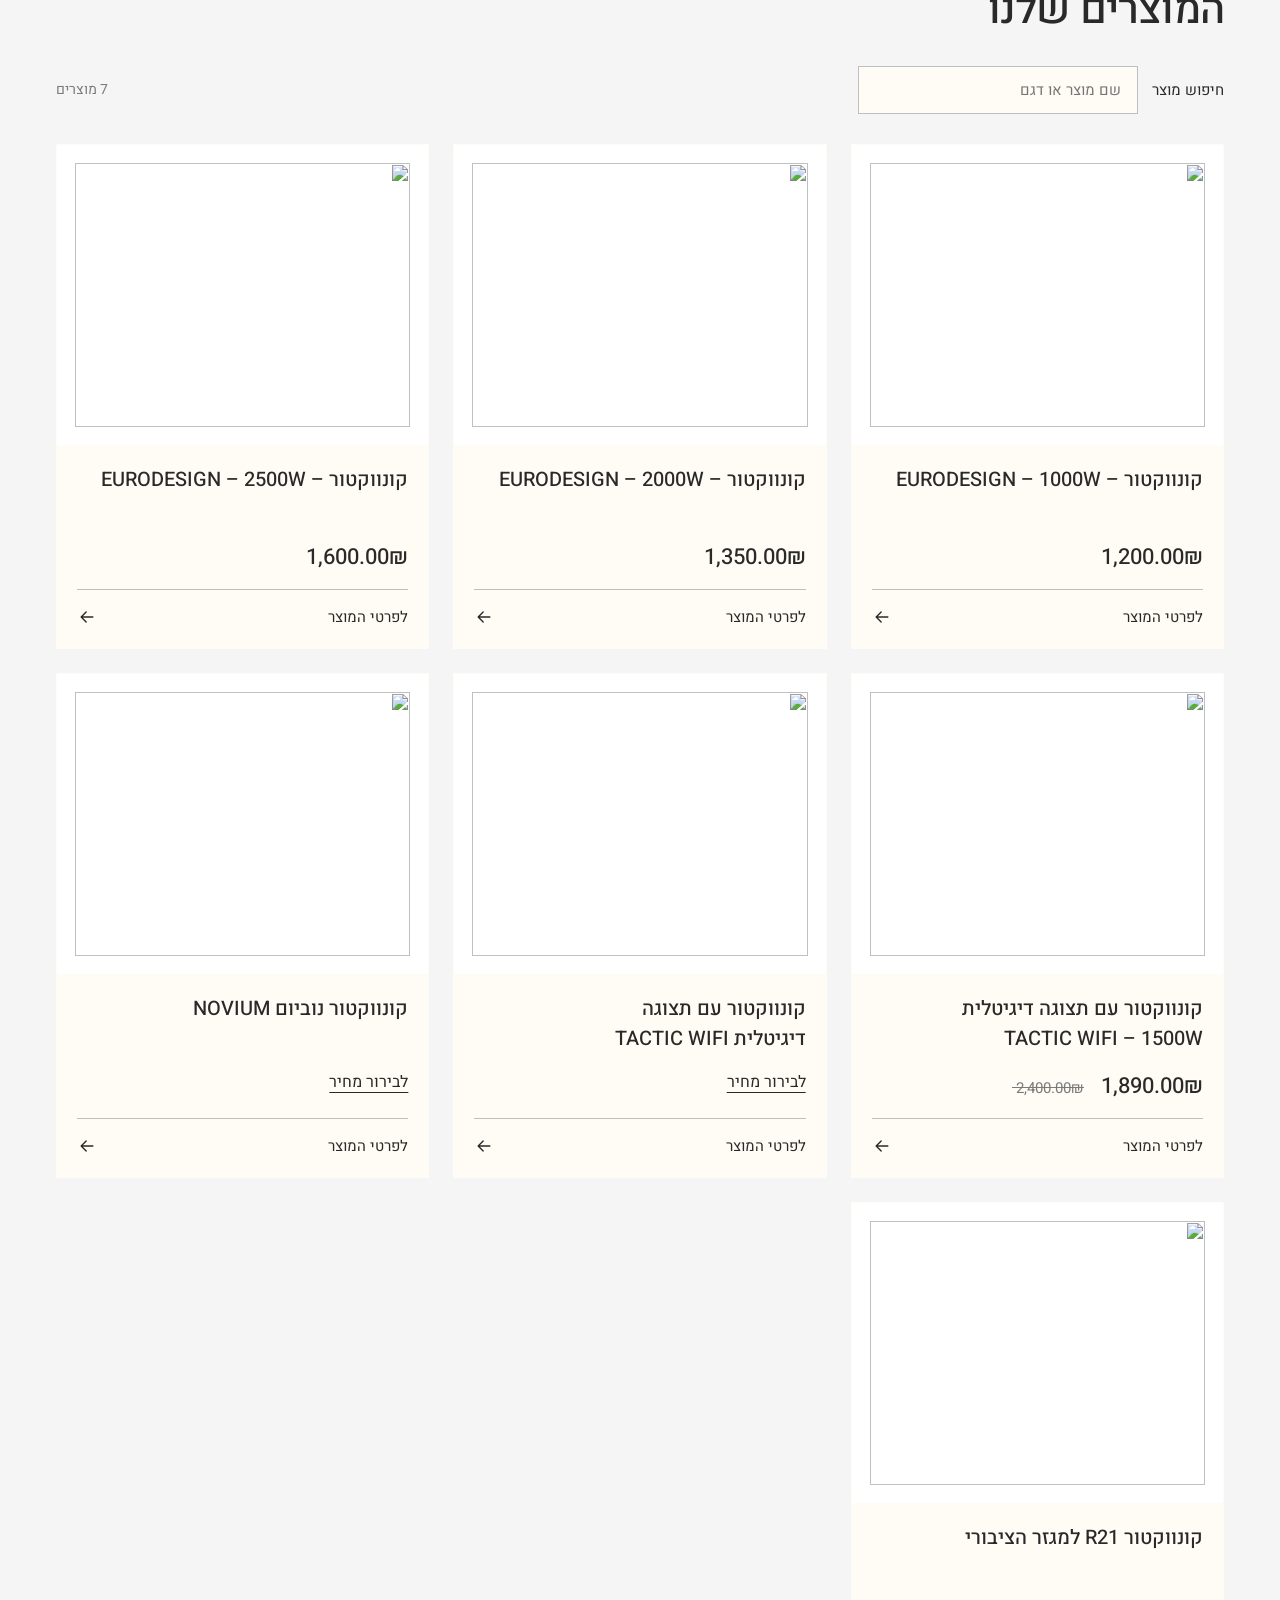
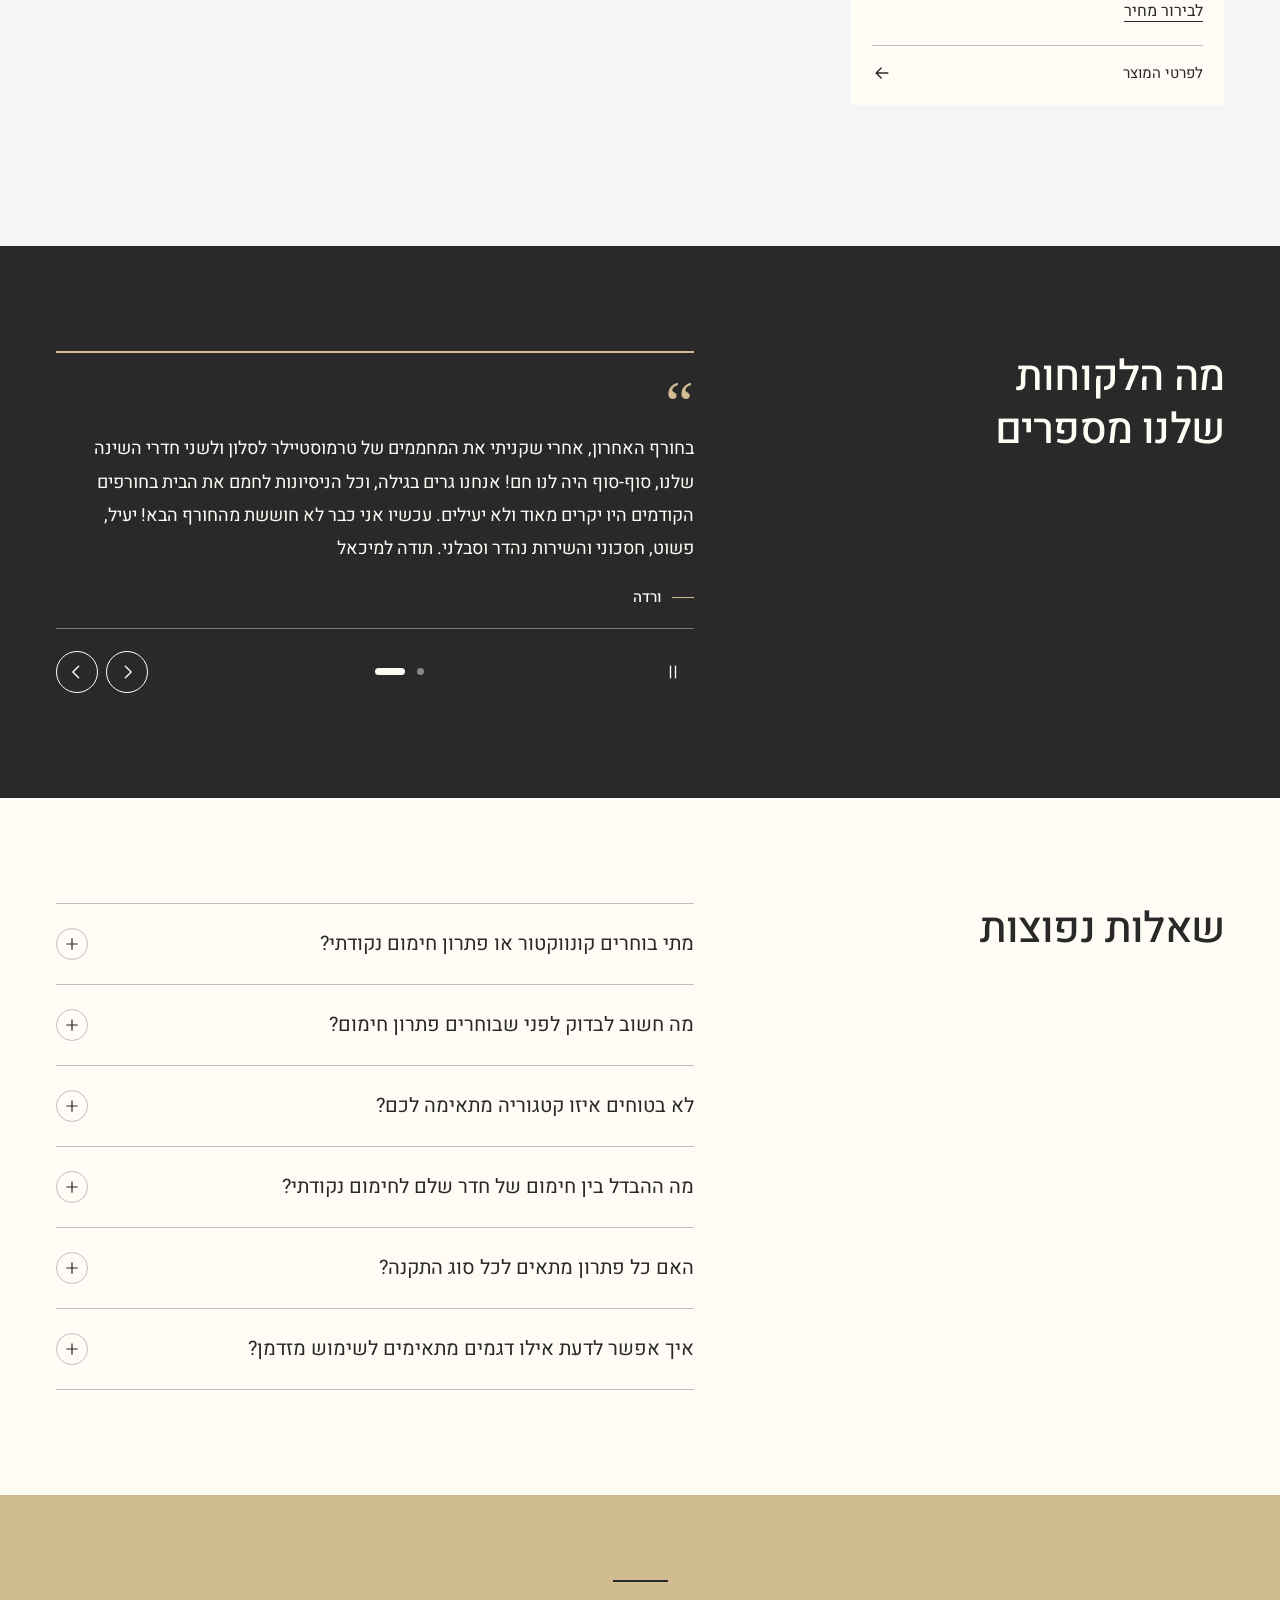
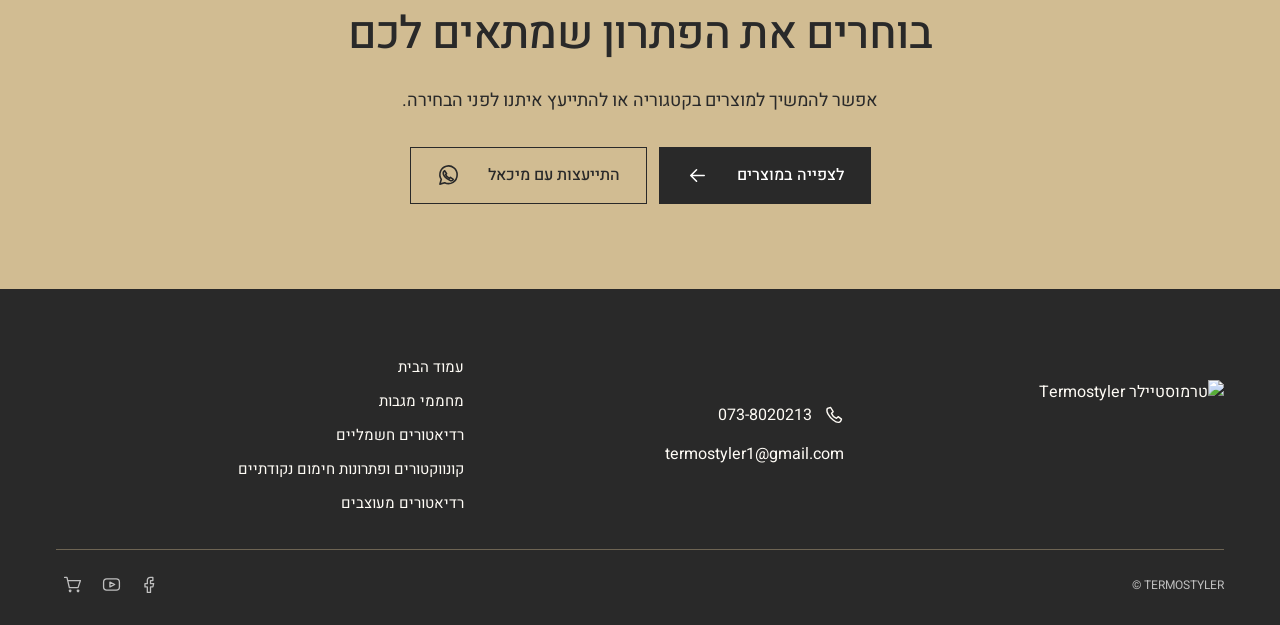
==== commit 31d35648: "Add illustrated category cues to the heating navigation" ====
--- a/convectors.html
+++ b/convectors.html
@@ -1,6 +1,6 @@
 <!doctype html>
-<html lang="he" dir="rtl"><head><meta charset="utf-8"><meta name="viewport" content="width=device-width, initial-scale=1"><meta name="robots" content="noindex,nofollow"><meta name="theme-color" content="#A1906E"><title>קונווקטורים ופתרונות חימום נקודתיים | TERMOSTYLER</title><meta name="description" content="צריכים לחמם חדר או אזור מסוים בבית, באופן קבוע או מדי פעם? הכירו את פתרונות החימום ובחרו לפי גודל החלל, משך השימוש ותנאי ההתקנה."><link rel="icon" href="https://www.termostyler.co.il/wp-content/uploads/2021/05/T-fav.png"><link rel="preconnect" href="https://fonts.googleapis.com"><link rel="preconnect" href="https://fonts.gstatic.com" crossorigin><link href="https://fonts.googleapis.com/css2?family=Heebo:wght@400;500;600;700&display=swap" rel="stylesheet"><link rel="stylesheet" href="site.css?v=20261110-michael"></head><body class="category-page"><a class="skip" href="#main">דילוג לתוכן</a><div class="topbar"><div class="topbar-inner"><div class="topbar-links"><a href="tel:0738020213"><svg class="icon " viewBox="0 0 24 24" aria-hidden="true" focusable="false"><path d="m8 3 3 5-2 2c1 3 3 5 6 6l2-2 4 3c-1 5-5 5-10 1S2 8 4 4Z"/></svg><span dir="ltr">073-8020213</span></a><a class="email-link" href="mailto:termostyler1@gmail.com">termostyler1@gmail.com</a></div><div class="socials "><a href="https://www.facebook.com/termostyler?fref=ts" aria-label="Facebook של טרמוסטיילר" target="_blank" rel="noopener noreferrer"><svg class="icon " viewBox="0 0 24 24" aria-hidden="true" focusable="false"><path d="M15 3h-3a4 4 0 0 0-4 4v4H5v4h3v7h4v-7h3l1-4h-4V7h3Z"/></svg></a><a href="https://www.youtube.com/user/termostyler1/videos" aria-label="YouTube של טרמוסטיילר" target="_blank" rel="noopener noreferrer"><svg class="icon " viewBox="0 0 24 24" aria-hidden="true" focusable="false"><rect x="2" y="5" width="20" height="14" rx="4"/><path d="m10 9 6 3-6 3Z"/></svg></a><a href="https://www.termostyler.co.il/cart/" aria-label="סל הקניות"><svg class="icon " viewBox="0 0 24 24" aria-hidden="true" focusable="false"><path d="M2 3h3l3 13h11l3-9H6M9 21h.01M19 21h.01"/><circle cx="9" cy="20" r="1"/><circle cx="19" cy="20" r="1"/></svg></a></div></div></div>
-<header><div class="header-inner"><a class="brand" href="index.html" aria-label="Termostyler עמוד הבית"><img src="https://www.termostyler.co.il/wp-content/uploads/2020/12/LOGO-___-detoure-626x360.png" alt="טרמוסטיילר Termostyler" width="626" height="360"></a><nav class="navigation" id="main-nav" aria-label="ניווט ראשי"><div class="navigation-row navigation-sections"><span class="navigation-label">ניווט באתר</span><a class="mobile-home-link" href="index.html">עמוד הבית</a><a class="mobile-section-link" href="index.html#solutions">מה תרצו לחמם</a><a class="mobile-section-link" href="index.html#products">מוצרים שכדאי להכיר</a><a class="mobile-section-link" href="index.html#projects">פתרונות חימום בבתים אמיתיים</a><a class="mobile-section-link" href="index.html#architects">מתכננים חלל בואו נדבר גם על החימום</a><a class="mobile-section-link" href="index.html#faq">שאלות נפוצות</a></div><div class="navigation-row navigation-categories"><span class="navigation-label">פתרונות חימום</span><a href="towel-warmers.html" aria-label="מחממי מגבות">מחממי מגבות</a><a href="electric-radiators.html" aria-label="רדיאטורים חשמליים">רדיאטורים חשמליים</a><a href="convectors.html" aria-current="page" aria-label="קונווקטורים ופתרונות חימום נקודתיים">קונווקטורים</a><a href="designer-radiators.html" aria-label="רדיאטורים מעוצבים">רדיאטורים מעוצבים</a></div><div class="socials mobile-socials"><a href="https://www.facebook.com/termostyler?fref=ts" aria-label="Facebook של טרמוסטיילר" target="_blank" rel="noopener noreferrer"><svg class="icon " viewBox="0 0 24 24" aria-hidden="true" focusable="false"><path d="M15 3h-3a4 4 0 0 0-4 4v4H5v4h3v7h4v-7h3l1-4h-4V7h3Z"/></svg></a><a href="https://www.youtube.com/user/termostyler1/videos" aria-label="YouTube של טרמוסטיילר" target="_blank" rel="noopener noreferrer"><svg class="icon " viewBox="0 0 24 24" aria-hidden="true" focusable="false"><rect x="2" y="5" width="20" height="14" rx="4"/><path d="m10 9 6 3-6 3Z"/></svg></a><a href="https://www.termostyler.co.il/cart/" aria-label="סל הקניות"><svg class="icon " viewBox="0 0 24 24" aria-hidden="true" focusable="false"><path d="M2 3h3l3 13h11l3-9H6M9 21h.01M19 21h.01"/><circle cx="9" cy="20" r="1"/><circle cx="19" cy="20" r="1"/></svg></a></div></nav><a class="button header-action" href="https://wa.me/972547513320"><span>עזרו לי לבחור</span><svg class="icon " viewBox="0 0 24 24" aria-hidden="true" focusable="false"><path d="M21 11.5a9 9 0 0 1-13 8L3 21l1.5-5A9 9 0 1 1 21 11.5Z"/><path d="m8 7 2 3-1 1c1 2 2 3 4 4l1-1 3 2c-1 3-4 1-7-1s-5-6-2-8Z"/></svg></a><button type="button" class="menu-toggle" aria-label="פתיחת תפריט" aria-expanded="false" aria-controls="main-nav"><svg class="icon " viewBox="0 0 24 24" aria-hidden="true" focusable="false"><path d="M3 7h18M3 12h18M3 17h18"/></svg></button></div></header><main id="main"><div class="container breadcrumb" aria-label="נתיב ניווט"><a href="index.html">עמוד הבית</a><span aria-hidden="true">/</span><span>קונווקטורים ופתרונות חימום נקודתיים</span></div>
+<html lang="he" dir="rtl"><head><meta charset="utf-8"><meta name="viewport" content="width=device-width, initial-scale=1"><meta name="robots" content="noindex,nofollow"><meta name="theme-color" content="#A1906E"><title>קונווקטורים ופתרונות חימום נקודתיים | TERMOSTYLER</title><meta name="description" content="צריכים לחמם חדר או אזור מסוים בבית, באופן קבוע או מדי פעם? הכירו את פתרונות החימום ובחרו לפי גודל החלל, משך השימוש ותנאי ההתקנה."><link rel="icon" href="https://www.termostyler.co.il/wp-content/uploads/2021/05/T-fav.png"><link rel="preconnect" href="https://fonts.googleapis.com"><link rel="preconnect" href="https://fonts.gstatic.com" crossorigin><link href="https://fonts.googleapis.com/css2?family=Heebo:wght@400;500;600;700&display=swap" rel="stylesheet"><link rel="stylesheet" href="site.css?v=20261110-menu-icons"></head><body class="category-page"><a class="skip" href="#main">דילוג לתוכן</a><div class="topbar"><div class="topbar-inner"><div class="topbar-links"><a href="tel:0738020213"><svg class="icon " viewBox="0 0 24 24" aria-hidden="true" focusable="false"><path d="m8 3 3 5-2 2c1 3 3 5 6 6l2-2 4 3c-1 5-5 5-10 1S2 8 4 4Z"/></svg><span dir="ltr">073-8020213</span></a><a class="email-link" href="mailto:termostyler1@gmail.com">termostyler1@gmail.com</a></div><div class="socials "><a href="https://www.facebook.com/termostyler?fref=ts" aria-label="Facebook של טרמוסטיילר" target="_blank" rel="noopener noreferrer"><svg class="icon " viewBox="0 0 24 24" aria-hidden="true" focusable="false"><path d="M15 3h-3a4 4 0 0 0-4 4v4H5v4h3v7h4v-7h3l1-4h-4V7h3Z"/></svg></a><a href="https://www.youtube.com/user/termostyler1/videos" aria-label="YouTube של טרמוסטיילר" target="_blank" rel="noopener noreferrer"><svg class="icon " viewBox="0 0 24 24" aria-hidden="true" focusable="false"><rect x="2" y="5" width="20" height="14" rx="4"/><path d="m10 9 6 3-6 3Z"/></svg></a><a href="https://www.termostyler.co.il/cart/" aria-label="סל הקניות"><svg class="icon " viewBox="0 0 24 24" aria-hidden="true" focusable="false"><path d="M2 3h3l3 13h11l3-9H6M9 21h.01M19 21h.01"/><circle cx="9" cy="20" r="1"/><circle cx="19" cy="20" r="1"/></svg></a></div></div></div>
+<header><div class="header-inner"><a class="brand" href="index.html" aria-label="Termostyler עמוד הבית"><img src="https://www.termostyler.co.il/wp-content/uploads/2020/12/LOGO-___-detoure-626x360.png" alt="טרמוסטיילר Termostyler" width="626" height="360"></a><nav class="navigation" id="main-nav" aria-label="ניווט ראשי"><div class="navigation-row navigation-sections"><span class="navigation-label">ניווט באתר</span><a class="mobile-home-link" href="index.html">עמוד הבית</a><a class="mobile-section-link" href="index.html#solutions">מה תרצו לחמם</a><a class="mobile-section-link" href="index.html#products">מוצרים שכדאי להכיר</a><a class="mobile-section-link" href="index.html#projects">פתרונות חימום בבתים אמיתיים</a><a class="mobile-section-link" href="index.html#architects">מתכננים חלל בואו נדבר גם על החימום</a><a class="mobile-section-link" href="index.html#faq">שאלות נפוצות</a></div><div class="navigation-row navigation-categories"><span class="navigation-label">פתרונות חימום</span><a href="towel-warmers.html" aria-label="מחממי מגבות"><svg class="nav-category-icon" aria-hidden="true" focusable="false"><use href="assets/heating-icons.svg#towel-warmers"/></svg><span>מחממי מגבות</span></a><a href="electric-radiators.html" aria-label="רדיאטורים חשמליים"><svg class="nav-category-icon" aria-hidden="true" focusable="false"><use href="assets/heating-icons.svg#electric-radiators"/></svg><span>רדיאטורים חשמליים</span></a><a href="convectors.html" aria-current="page" aria-label="קונווקטורים ופתרונות חימום נקודתיים"><svg class="nav-category-icon" aria-hidden="true" focusable="false"><use href="assets/heating-icons.svg#convectors"/></svg><span>קונווקטורים</span></a><a href="designer-radiators.html" aria-label="רדיאטורים מעוצבים"><svg class="nav-category-icon" aria-hidden="true" focusable="false"><use href="assets/heating-icons.svg#designer-radiators"/></svg><span>רדיאטורים מעוצבים</span></a></div><div class="socials mobile-socials"><a href="https://www.facebook.com/termostyler?fref=ts" aria-label="Facebook של טרמוסטיילר" target="_blank" rel="noopener noreferrer"><svg class="icon " viewBox="0 0 24 24" aria-hidden="true" focusable="false"><path d="M15 3h-3a4 4 0 0 0-4 4v4H5v4h3v7h4v-7h3l1-4h-4V7h3Z"/></svg></a><a href="https://www.youtube.com/user/termostyler1/videos" aria-label="YouTube של טרמוסטיילר" target="_blank" rel="noopener noreferrer"><svg class="icon " viewBox="0 0 24 24" aria-hidden="true" focusable="false"><rect x="2" y="5" width="20" height="14" rx="4"/><path d="m10 9 6 3-6 3Z"/></svg></a><a href="https://www.termostyler.co.il/cart/" aria-label="סל הקניות"><svg class="icon " viewBox="0 0 24 24" aria-hidden="true" focusable="false"><path d="M2 3h3l3 13h11l3-9H6M9 21h.01M19 21h.01"/><circle cx="9" cy="20" r="1"/><circle cx="19" cy="20" r="1"/></svg></a></div></nav><a class="button header-action" href="https://wa.me/972547513320"><span>עזרו לי לבחור</span><svg class="icon " viewBox="0 0 24 24" aria-hidden="true" focusable="false"><path d="M21 11.5a9 9 0 0 1-13 8L3 21l1.5-5A9 9 0 1 1 21 11.5Z"/><path d="m8 7 2 3-1 1c1 2 2 3 4 4l1-1 3 2c-1 3-4 1-7-1s-5-6-2-8Z"/></svg></a><button type="button" class="menu-toggle" aria-label="פתיחת תפריט" aria-expanded="false" aria-controls="main-nav"><svg class="icon " viewBox="0 0 24 24" aria-hidden="true" focusable="false"><path d="M3 7h18M3 12h18M3 17h18"/></svg></button></div></header><main id="main"><div class="container breadcrumb" aria-label="נתיב ניווט"><a href="index.html">עמוד הבית</a><span aria-hidden="true">/</span><span>קונווקטורים ופתרונות חימום נקודתיים</span></div>
 <section class="hero"><div class="hero-copy"><h1>פתרונות חימום לחדרים ולאזורים שבהם צריך חום</h1><p>צריכים לחמם חדר או אזור מסוים בבית, באופן קבוע או מדי פעם? הכירו את פתרונות החימום ובחרו לפי גודל החלל, משך השימוש ותנאי ההתקנה.</p><div class="actions"><a class="button " href="#category-products"><span>לצפייה בפתרונות החימום</span><svg class="icon " viewBox="0 0 24 24" aria-hidden="true" focusable="false"><path d="M19 12H5m6-6-6 6 6 6"/></svg></a><a class="button outline" href="https://wa.me/972547513320"><span>עזרה בבחירת פתרון</span><svg class="icon " viewBox="0 0 24 24" aria-hidden="true" focusable="false"><path d="M21 11.5a9 9 0 0 1-13 8L3 21l1.5-5A9 9 0 1 1 21 11.5Z"/><path d="m8 7 2 3-1 1c1 2 2 3 4 4l1-1 3 2c-1 3-4 1-7-1s-5-6-2-8Z"/></svg></a></div></div><div class="hero-visual"><img src="https://www.termostyler.co.il/wp-content/uploads/2024/12/רדיאטור-חשמלי-לדף-הבית.jpg" alt="קונווקטורים ופתרונות חימום נקודתיים" fetchpriority="high"></div></section>
 <section class="expertise"><div class="container expertise-grid"><div class="expertise-photo"><img src="https://www.termostyler.co.il/wp-content/uploads/2024/12/רדיאטור-חשמלי-לדף-הבית.jpg" alt="קונווקטורים ופתרונות חימום נקודתיים" loading="lazy"></div><div class="expertise-copy"><h2>איזה פתרון מתאים לצורך שלכם</h2><p>לפני בחירת דגם, הגדירו איזה אזור רוצים לחמם, באיזו תדירות משתמשים בו ואילו תנאי התקנה קיימים במקום. אלה השאלות שמכוונות לבחירה מדויקת יותר.</p><a class="button " href="https://wa.me/972547513320"><span>התייעצות עם מיכאל</span><svg class="icon " viewBox="0 0 24 24" aria-hidden="true" focusable="false"><path d="M21 11.5a9 9 0 0 1-13 8L3 21l1.5-5A9 9 0 1 1 21 11.5Z"/><path d="m8 7 2 3-1 1c1 2 2 3 4 4l1-1 3 2c-1 3-4 1-7-1s-5-6-2-8Z"/></svg></a></div></div></section>
 <section class="section products-section" id="category-products" data-catalog><div class="container"><h2>המוצרים שלנו</h2><div class="catalog-tools"><label class="product-search"><span>חיפוש מוצר</span><input type="search" data-search placeholder="שם מוצר או דגם" autocomplete="off"></label><p class="catalog-status" data-status aria-live="polite">7 מוצרים</p></div><div class="catalog-grid"><article class="catalog-card" data-name="קונווקטור   – eurodesign – 1000w"><a class="product-photo" href="https://www.termostyler.co.il/product/%d7%a7%d7%95%d7%a0%d7%95%d7%95%d7%a7%d7%98%d7%95%d7%a8-1000-eurodesign/" tabindex="-1" aria-hidden="true"><img src="https://www.termostyler.co.il/wp-content/uploads/2021/05/convecteur-spot-d-750w-6-ordres-00h1252fdez.jpg" alt="" loading="lazy"></a><div class="catalog-body"><h3><a href="https://www.termostyler.co.il/product/%d7%a7%d7%95%d7%a0%d7%95%d7%95%d7%a7%d7%98%d7%95%d7%a8-1000-eurodesign/">קונווקטור   – EURODESIGN – 1000W</a></h3><div class="price-row"><span class="product-price" dir="ltr">‏1,200.00 ‏₪</span></div><a class="product-details" href="https://www.termostyler.co.il/product/%d7%a7%d7%95%d7%a0%d7%95%d7%95%d7%a7%d7%98%d7%95%d7%a8-1000-eurodesign/"><span>לפרטי המוצר</span><svg class="icon " viewBox="0 0 24 24" aria-hidden="true" focusable="false"><path d="M19 12H5m6-6-6 6 6 6"/></svg></a></div></article><article class="catalog-card" data-name="קונווקטור  – eurodesign – 2000w"><a class="product-photo" href="https://www.termostyler.co.il/product/%d7%a7%d7%95%d7%a0%d7%95%d7%95%d7%a7%d7%98%d7%95%d7%a8-2000-eurodesign/" tabindex="-1" aria-hidden="true"><img src="https://www.termostyler.co.il/wp-content/uploads/2025/10/13.jpg" alt="" loading="lazy"></a><div class="catalog-body"><h3><a href="https://www.termostyler.co.il/product/%d7%a7%d7%95%d7%a0%d7%95%d7%95%d7%a7%d7%98%d7%95%d7%a8-2000-eurodesign/">קונווקטור  – EURODESIGN – 2000W</a></h3><div class="price-row"><span class="product-price" dir="ltr">‏1,350.00 ‏₪</span></div><a class="product-details" href="https://www.termostyler.co.il/product/%d7%a7%d7%95%d7%a0%d7%95%d7%95%d7%a7%d7%98%d7%95%d7%a8-2000-eurodesign/"><span>לפרטי המוצר</span><svg class="icon " viewBox="0 0 24 24" aria-hidden="true" focusable="false"><path d="M19 12H5m6-6-6 6 6 6"/></svg></a></div></article><article class="catalog-card" data-name="קונווקטור – eurodesign – 2500w"><a class="product-photo" href="https://www.termostyler.co.il/product/%d7%a7%d7%95%d7%a0%d7%95%d7%95%d7%a7%d7%98%d7%95%d7%a8-2500-eurodesign/" tabindex="-1" aria-hidden="true"><img src="https://www.termostyler.co.il/wp-content/uploads/2025/10/14.jpg" alt="" loading="lazy"></a><div class="catalog-body"><h3><a href="https://www.termostyler.co.il/product/%d7%a7%d7%95%d7%a0%d7%95%d7%95%d7%a7%d7%98%d7%95%d7%a8-2500-eurodesign/">קונווקטור – EURODESIGN – 2500W</a></h3><div class="price-row"><span class="product-price" dir="ltr">‏1,600.00 ‏₪</span></div><a class="product-details" href="https://www.termostyler.co.il/product/%d7%a7%d7%95%d7%a0%d7%95%d7%95%d7%a7%d7%98%d7%95%d7%a8-2500-eurodesign/"><span>לפרטי המוצר</span><svg class="icon " viewBox="0 0 24 24" aria-hidden="true" focusable="false"><path d="M19 12H5m6-6-6 6 6 6"/></svg></a></div></article><article class="catalog-card" data-name="קונווקטור עם תצוגה דיגיטלית tactic wifi  – 1500w"><a class="product-photo" href="https://www.termostyler.co.il/product/%d7%a7%d7%95%d7%a0%d7%95%d7%95%d7%a7%d7%98%d7%95%d7%a8-tactic/" tabindex="-1" aria-hidden="true"><img src="https://www.termostyler.co.il/wp-content/uploads/2024/12/פוסט01.jpg" alt="" loading="lazy"></a><div class="catalog-body"><h3><a href="https://www.termostyler.co.il/product/%d7%a7%d7%95%d7%a0%d7%95%d7%95%d7%a7%d7%98%d7%95%d7%a8-tactic/">קונווקטור עם תצוגה דיגיטלית TACTIC WIFI  – 1500W</a></h3><div class="price-row"><span class="product-price" dir="ltr">‏1,890.00 ‏₪</span><del class="product-regular" dir="ltr">‏2,400.00 ‏₪</del></div><a class="product-details" href="https://www.termostyler.co.il/product/%d7%a7%d7%95%d7%a0%d7%95%d7%95%d7%a7%d7%98%d7%95%d7%a8-tactic/"><span>לפרטי המוצר</span><svg class="icon " viewBox="0 0 24 24" aria-hidden="true" focusable="false"><path d="M19 12H5m6-6-6 6 6 6"/></svg></a></div></article><article class="catalog-card" data-name="קונווקטור עם תצוגה דיגיטלית tactic wifi"><a class="product-photo" href="https://www.termostyler.co.il/product/%d7%a7%d7%95%d7%a0%d7%95%d7%95%d7%a7%d7%98%d7%95%d7%a8-%d7%a2%d7%9d-%d7%aa%d7%a6%d7%95%d7%92%d7%94-%d7%93%d7%99%d7%92%d7%99%d7%98%d7%9c%d7%99%d7%aa-tactic-wifi/" tabindex="-1" aria-hidden="true"><img src="https://www.termostyler.co.il/wp-content/uploads/2024/12/פוסט01.jpg" alt="" loading="lazy"></a><div class="catalog-body"><h3><a href="https://www.termostyler.co.il/product/%d7%a7%d7%95%d7%a0%d7%95%d7%95%d7%a7%d7%98%d7%95%d7%a8-%d7%a2%d7%9d-%d7%aa%d7%a6%d7%95%d7%92%d7%94-%d7%93%d7%99%d7%92%d7%99%d7%98%d7%9c%d7%99%d7%aa-tactic-wifi/">קונווקטור עם תצוגה דיגיטלית TACTIC WIFI</a></h3><div class="price-row"><a class="price-inquiry" href="https://wa.me/972547513320?text=%D7%A9%D7%9C%D7%95%D7%9D%2C%20%D7%90%D7%A9%D7%9E%D7%97%20%D7%9C%D7%A7%D7%91%D7%9C%20%D7%9E%D7%97%D7%99%D7%A8%20%D7%A2%D7%91%D7%95%D7%A8%20%D7%A7%D7%95%D7%A0%D7%95%D7%95%D7%A7%D7%98%D7%95%D7%A8%20%D7%A2%D7%9D%20%D7%AA%D7%A6%D7%95%D7%92%D7%94%20%D7%93%D7%99%D7%92%D7%99%D7%98%D7%9C%D7%99%D7%AA%20TACTIC%20WIFI">לבירור מחיר</a></div><a class="product-details" href="https://www.termostyler.co.il/product/%d7%a7%d7%95%d7%a0%d7%95%d7%95%d7%a7%d7%98%d7%95%d7%a8-%d7%a2%d7%9d-%d7%aa%d7%a6%d7%95%d7%92%d7%94-%d7%93%d7%99%d7%92%d7%99%d7%98%d7%9c%d7%99%d7%aa-tactic-wifi/"><span>לפרטי המוצר</span><svg class="icon " viewBox="0 0 24 24" aria-hidden="true" focusable="false"><path d="M19 12H5m6-6-6 6 6 6"/></svg></a></div></article><article class="catalog-card" data-name="קונווקטור נוביום novium"><a class="product-photo" href="https://www.termostyler.co.il/product/%d7%a7%d7%95%d7%a0%d7%95%d7%95%d7%a7%d7%98%d7%95%d7%a8-%d7%a0%d7%95%d7%91%d7%99%d7%95%d7%9d-novium/" tabindex="-1" aria-hidden="true"><img src="https://www.termostyler.co.il/wp-content/uploads/2023/07/novium.png" alt="" loading="lazy"></a><div class="catalog-body"><h3><a href="https://www.termostyler.co.il/product/%d7%a7%d7%95%d7%a0%d7%95%d7%95%d7%a7%d7%98%d7%95%d7%a8-%d7%a0%d7%95%d7%91%d7%99%d7%95%d7%9d-novium/">קונווקטור נוביום NOVIUM</a></h3><div class="price-row"><a class="price-inquiry" href="https://wa.me/972547513320?text=%D7%A9%D7%9C%D7%95%D7%9D%2C%20%D7%90%D7%A9%D7%9E%D7%97%20%D7%9C%D7%A7%D7%91%D7%9C%20%D7%9E%D7%97%D7%99%D7%A8%20%D7%A2%D7%91%D7%95%D7%A8%20%D7%A7%D7%95%D7%A0%D7%95%D7%95%D7%A7%D7%98%D7%95%D7%A8%20%D7%A0%D7%95%D7%91%D7%99%D7%95%D7%9D%20NOVIUM">לבירור מחיר</a></div><a class="product-details" href="https://www.termostyler.co.il/product/%d7%a7%d7%95%d7%a0%d7%95%d7%95%d7%a7%d7%98%d7%95%d7%a8-%d7%a0%d7%95%d7%91%d7%99%d7%95%d7%9d-novium/"><span>לפרטי המוצר</span><svg class="icon " viewBox="0 0 24 24" aria-hidden="true" focusable="false"><path d="M19 12H5m6-6-6 6 6 6"/></svg></a></div></article><article class="catalog-card" data-name="קונווקטור r21 למגזר הציבורי"><a class="product-photo" href="https://www.termostyler.co.il/product/%d7%93%d7%92%d7%9d-r21/" tabindex="-1" aria-hidden="true"><img src="https://www.termostyler.co.il/wp-content/uploads/2014/05/R21-2-e1619962964292.jpg" alt="" loading="lazy"></a><div class="catalog-body"><h3><a href="https://www.termostyler.co.il/product/%d7%93%d7%92%d7%9d-r21/">קונווקטור R21 למגזר הציבורי</a></h3><div class="price-row"><a class="price-inquiry" href="https://wa.me/972547513320?text=%D7%A9%D7%9C%D7%95%D7%9D%2C%20%D7%90%D7%A9%D7%9E%D7%97%20%D7%9C%D7%A7%D7%91%D7%9C%20%D7%9E%D7%97%D7%99%D7%A8%20%D7%A2%D7%91%D7%95%D7%A8%20%D7%A7%D7%95%D7%A0%D7%95%D7%95%D7%A7%D7%98%D7%95%D7%A8%20R21%20%D7%9C%D7%9E%D7%92%D7%96%D7%A8%20%D7%94%D7%A6%D7%99%D7%91%D7%95%D7%A8%D7%99">לבירור מחיר</a></div><a class="product-details" href="https://www.termostyler.co.il/product/%d7%93%d7%92%d7%9d-r21/"><span>לפרטי המוצר</span><svg class="icon " viewBox="0 0 24 24" aria-hidden="true" focusable="false"><path d="M19 12H5m6-6-6 6 6 6"/></svg></a></div></article></div><p class="no-results" data-empty hidden>לא נמצאו מוצרים התואמים לחיפוש</p><div class="load-more-wrap"><button type="button" class="button outline" data-more hidden>הצגת מוצרים נוספים <svg class="icon " viewBox="0 0 24 24" aria-hidden="true" focusable="false"><path d="M5 12h14M12 5v14"/></svg></button></div></div></section>
--- a/site.css
+++ b/site.css
@@ -69,6 +69,17 @@
 
 .navigation .mobile-home-link { display: block; }
 .navigation-label { display: none; }
+.navigation-categories > a { gap: 6px; }
+.nav-category-icon {
+  flex: none;
+  width: 19px;
+  height: 19px;
+  fill: none;
+  stroke: currentColor;
+  stroke-width: 1.5;
+  stroke-linecap: round;
+  stroke-linejoin: round;
+}
 
 .navigation-row > a {
   color: var(--ink);
@@ -176,6 +187,8 @@
     background: #fffcf65c;
   }
   .navigation-categories { margin-block-start: 14px; }
+  .navigation-categories > a { gap: 10px; }
+  .nav-category-icon { width: 22px; height: 22px; }
   .category-page .navigation .mobile-section-link { display: none; }
   .home-page main > section[id] { scroll-margin-top: 24px; }
   .menu-toggle { width: 48px; height: 48px; color: var(--ink); }
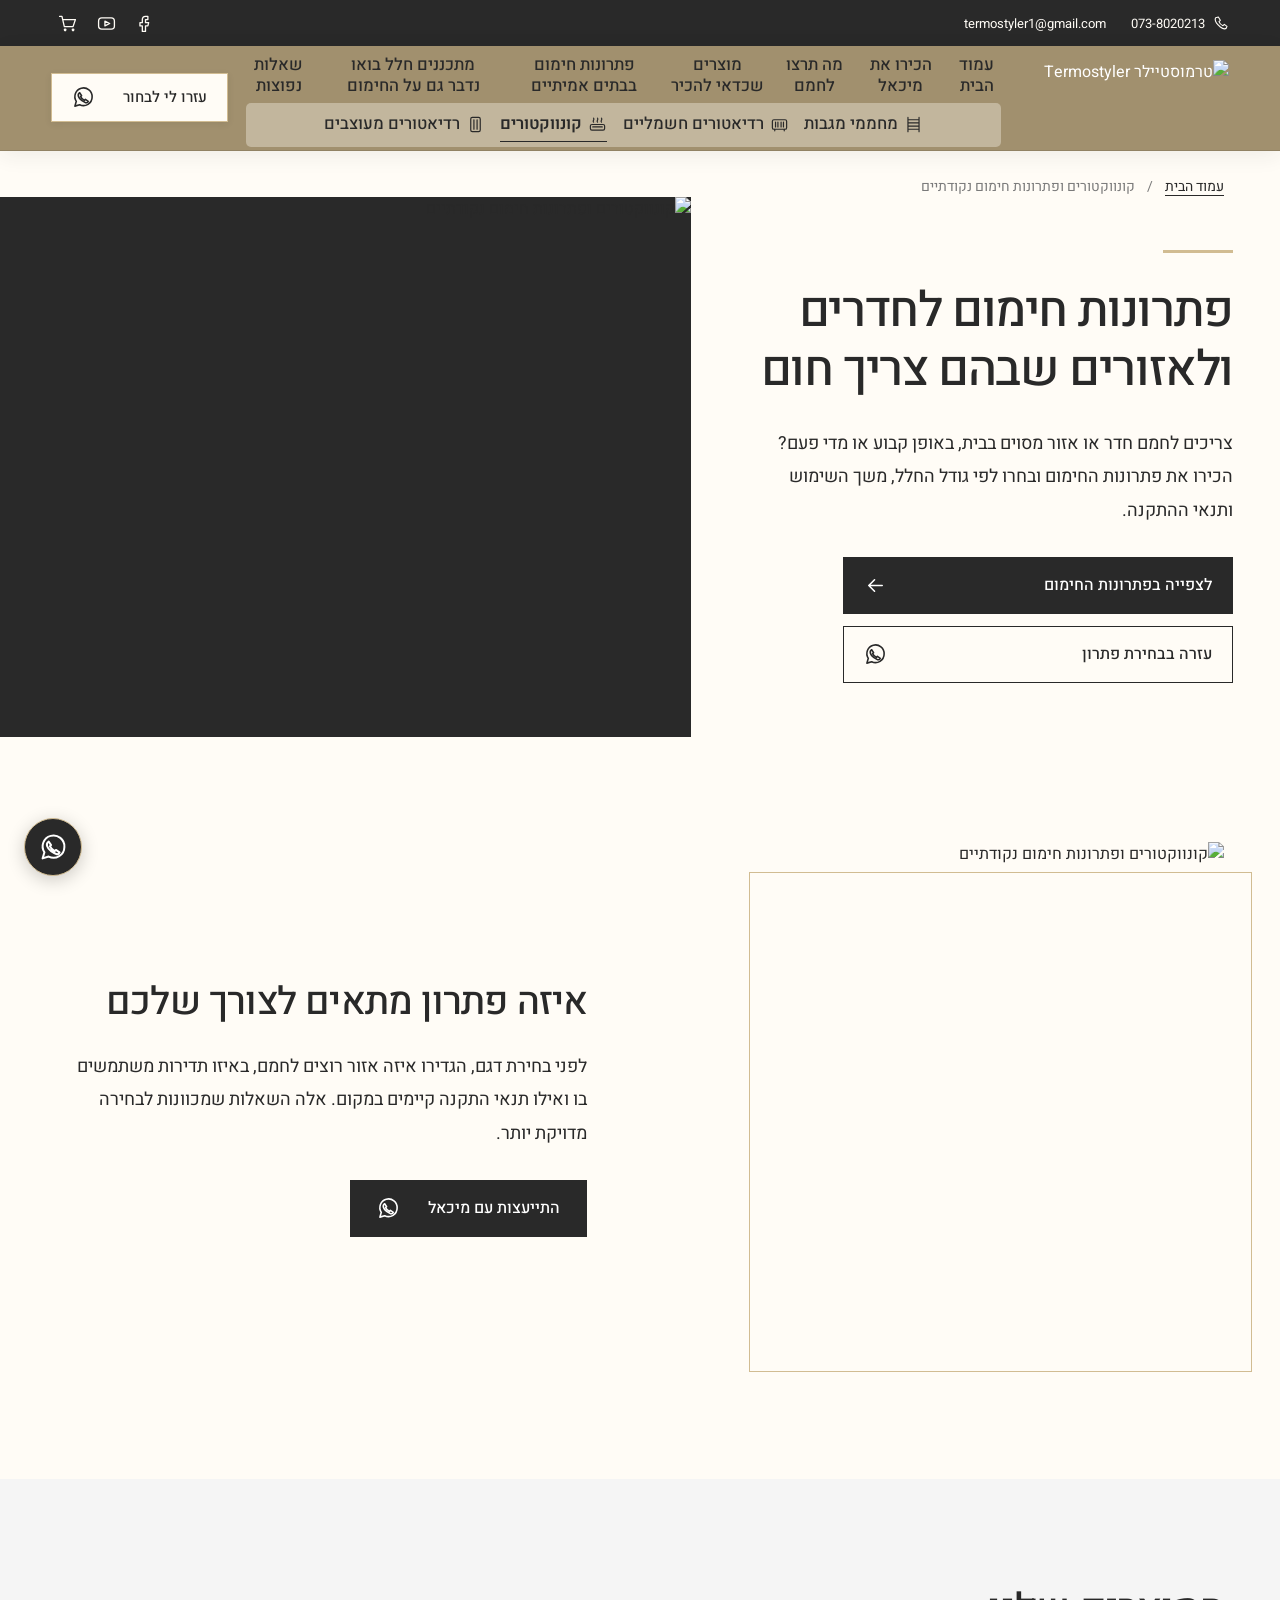
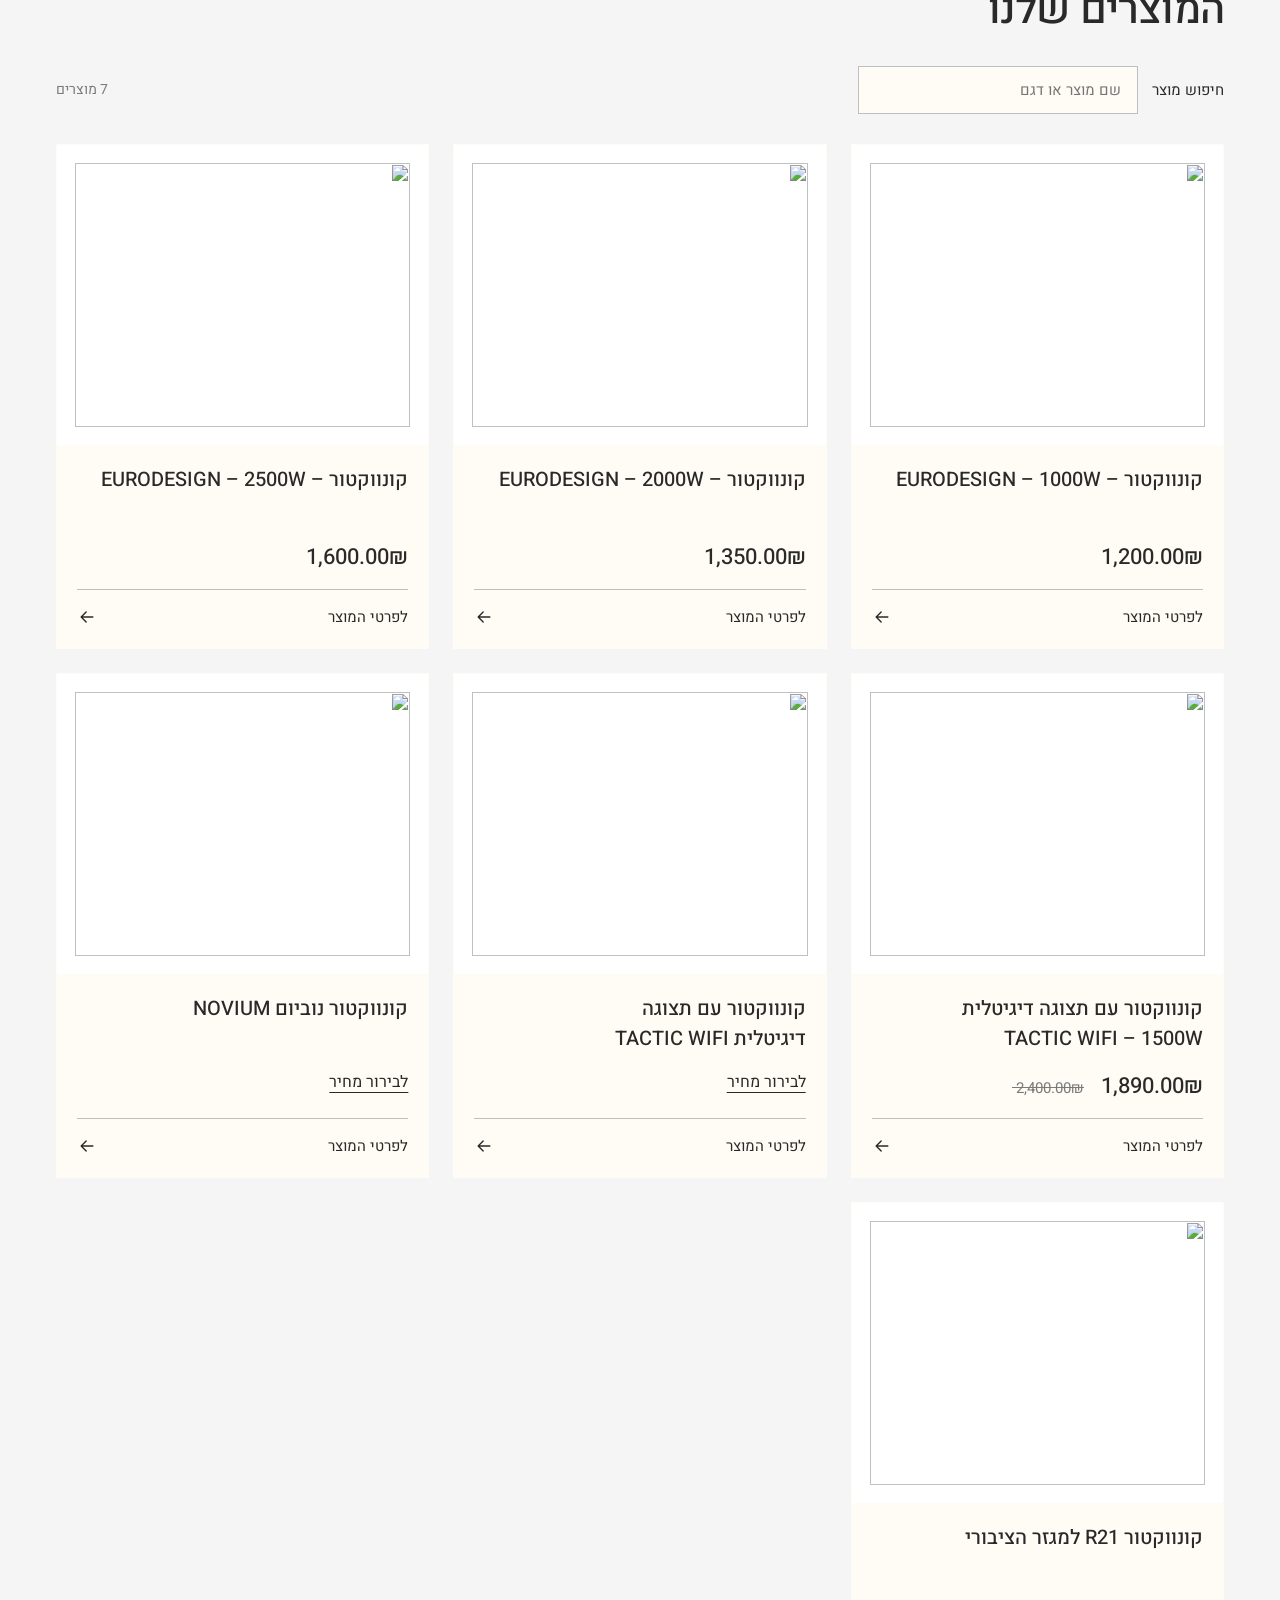
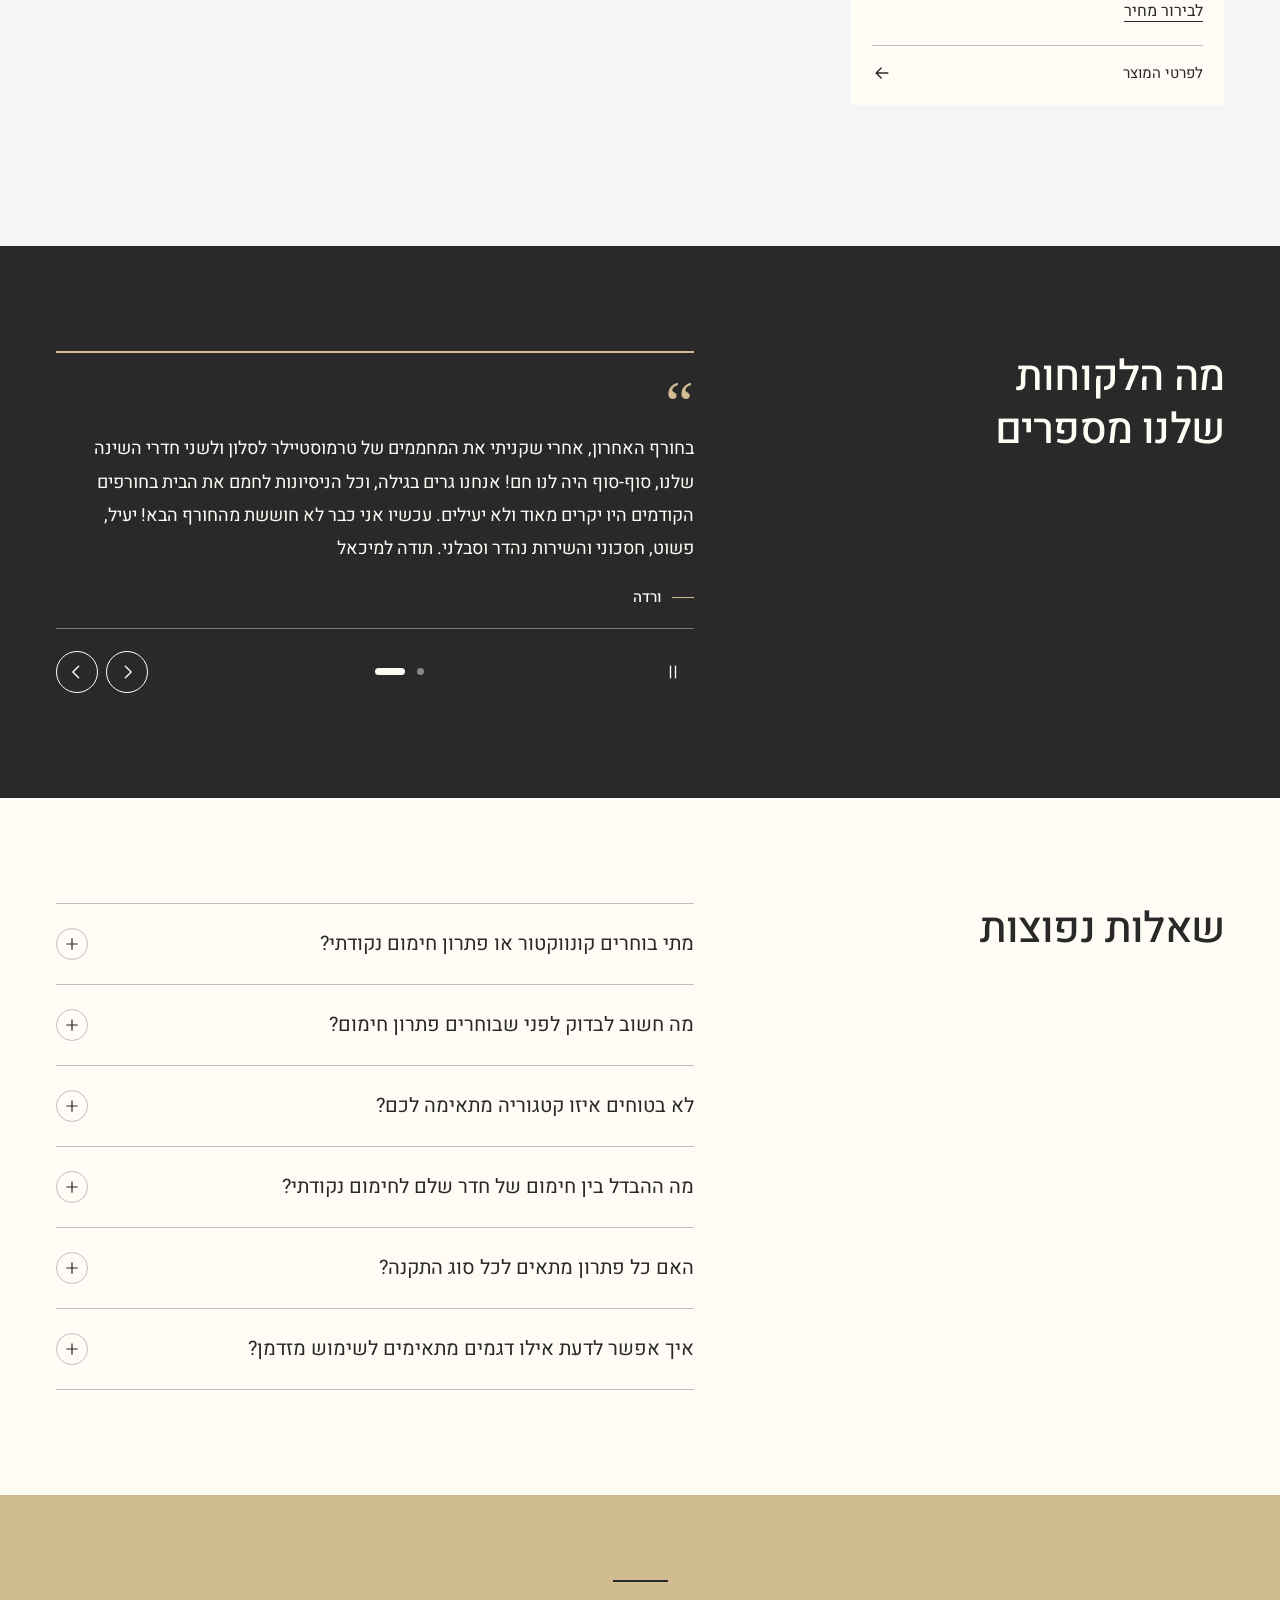
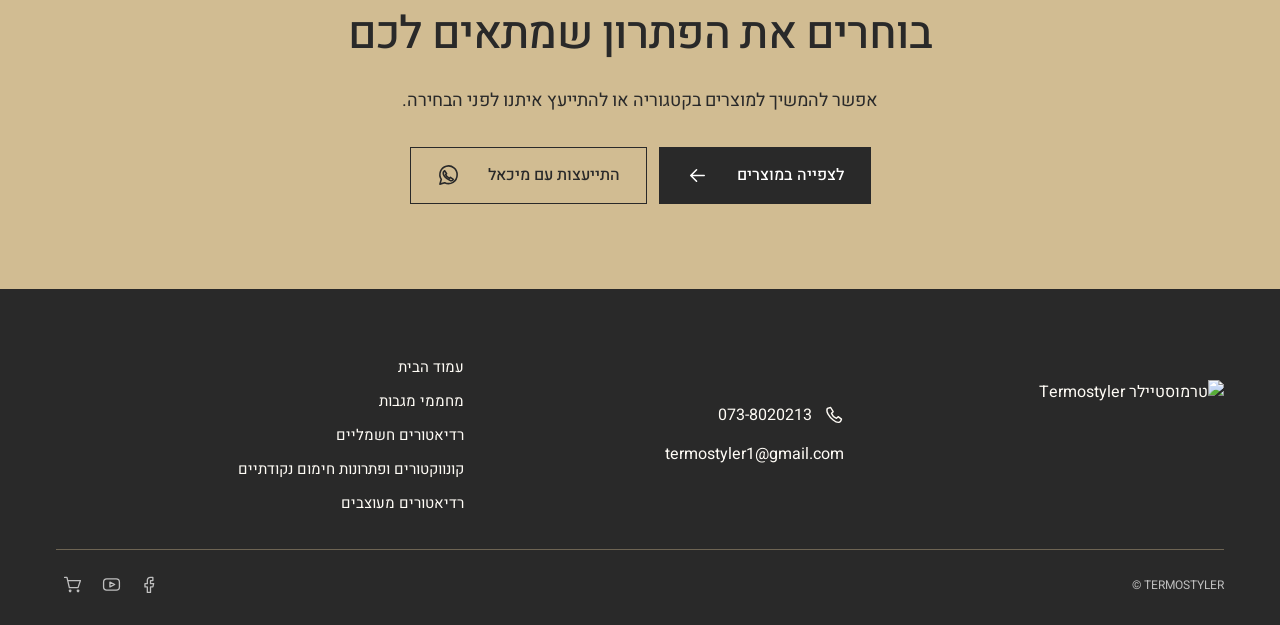
==== commit a0bd5e90: "Link to Michael’s introduction from the main navigation" ====
--- a/convectors.html
+++ b/convectors.html
@@ -1,6 +1,6 @@
 <!doctype html>
 <html lang="he" dir="rtl"><head><meta charset="utf-8"><meta name="viewport" content="width=device-width, initial-scale=1"><meta name="robots" content="noindex,nofollow"><meta name="theme-color" content="#A1906E"><title>קונווקטורים ופתרונות חימום נקודתיים | TERMOSTYLER</title><meta name="description" content="צריכים לחמם חדר או אזור מסוים בבית, באופן קבוע או מדי פעם? הכירו את פתרונות החימום ובחרו לפי גודל החלל, משך השימוש ותנאי ההתקנה."><link rel="icon" href="https://www.termostyler.co.il/wp-content/uploads/2021/05/T-fav.png"><link rel="preconnect" href="https://fonts.googleapis.com"><link rel="preconnect" href="https://fonts.gstatic.com" crossorigin><link href="https://fonts.googleapis.com/css2?family=Heebo:wght@400;500;600;700&display=swap" rel="stylesheet"><link rel="stylesheet" href="site.css?v=20261110-menu-icons"></head><body class="category-page"><a class="skip" href="#main">דילוג לתוכן</a><div class="topbar"><div class="topbar-inner"><div class="topbar-links"><a href="tel:0738020213"><svg class="icon " viewBox="0 0 24 24" aria-hidden="true" focusable="false"><path d="m8 3 3 5-2 2c1 3 3 5 6 6l2-2 4 3c-1 5-5 5-10 1S2 8 4 4Z"/></svg><span dir="ltr">073-8020213</span></a><a class="email-link" href="mailto:termostyler1@gmail.com">termostyler1@gmail.com</a></div><div class="socials "><a href="https://www.facebook.com/termostyler?fref=ts" aria-label="Facebook של טרמוסטיילר" target="_blank" rel="noopener noreferrer"><svg class="icon " viewBox="0 0 24 24" aria-hidden="true" focusable="false"><path d="M15 3h-3a4 4 0 0 0-4 4v4H5v4h3v7h4v-7h3l1-4h-4V7h3Z"/></svg></a><a href="https://www.youtube.com/user/termostyler1/videos" aria-label="YouTube של טרמוסטיילר" target="_blank" rel="noopener noreferrer"><svg class="icon " viewBox="0 0 24 24" aria-hidden="true" focusable="false"><rect x="2" y="5" width="20" height="14" rx="4"/><path d="m10 9 6 3-6 3Z"/></svg></a><a href="https://www.termostyler.co.il/cart/" aria-label="סל הקניות"><svg class="icon " viewBox="0 0 24 24" aria-hidden="true" focusable="false"><path d="M2 3h3l3 13h11l3-9H6M9 21h.01M19 21h.01"/><circle cx="9" cy="20" r="1"/><circle cx="19" cy="20" r="1"/></svg></a></div></div></div>
-<header><div class="header-inner"><a class="brand" href="index.html" aria-label="Termostyler עמוד הבית"><img src="https://www.termostyler.co.il/wp-content/uploads/2020/12/LOGO-___-detoure-626x360.png" alt="טרמוסטיילר Termostyler" width="626" height="360"></a><nav class="navigation" id="main-nav" aria-label="ניווט ראשי"><div class="navigation-row navigation-sections"><span class="navigation-label">ניווט באתר</span><a class="mobile-home-link" href="index.html">עמוד הבית</a><a class="mobile-section-link" href="index.html#solutions">מה תרצו לחמם</a><a class="mobile-section-link" href="index.html#products">מוצרים שכדאי להכיר</a><a class="mobile-section-link" href="index.html#projects">פתרונות חימום בבתים אמיתיים</a><a class="mobile-section-link" href="index.html#architects">מתכננים חלל בואו נדבר גם על החימום</a><a class="mobile-section-link" href="index.html#faq">שאלות נפוצות</a></div><div class="navigation-row navigation-categories"><span class="navigation-label">פתרונות חימום</span><a href="towel-warmers.html" aria-label="מחממי מגבות"><svg class="nav-category-icon" aria-hidden="true" focusable="false"><use href="assets/heating-icons.svg#towel-warmers"/></svg><span>מחממי מגבות</span></a><a href="electric-radiators.html" aria-label="רדיאטורים חשמליים"><svg class="nav-category-icon" aria-hidden="true" focusable="false"><use href="assets/heating-icons.svg#electric-radiators"/></svg><span>רדיאטורים חשמליים</span></a><a href="convectors.html" aria-current="page" aria-label="קונווקטורים ופתרונות חימום נקודתיים"><svg class="nav-category-icon" aria-hidden="true" focusable="false"><use href="assets/heating-icons.svg#convectors"/></svg><span>קונווקטורים</span></a><a href="designer-radiators.html" aria-label="רדיאטורים מעוצבים"><svg class="nav-category-icon" aria-hidden="true" focusable="false"><use href="assets/heating-icons.svg#designer-radiators"/></svg><span>רדיאטורים מעוצבים</span></a></div><div class="socials mobile-socials"><a href="https://www.facebook.com/termostyler?fref=ts" aria-label="Facebook של טרמוסטיילר" target="_blank" rel="noopener noreferrer"><svg class="icon " viewBox="0 0 24 24" aria-hidden="true" focusable="false"><path d="M15 3h-3a4 4 0 0 0-4 4v4H5v4h3v7h4v-7h3l1-4h-4V7h3Z"/></svg></a><a href="https://www.youtube.com/user/termostyler1/videos" aria-label="YouTube של טרמוסטיילר" target="_blank" rel="noopener noreferrer"><svg class="icon " viewBox="0 0 24 24" aria-hidden="true" focusable="false"><rect x="2" y="5" width="20" height="14" rx="4"/><path d="m10 9 6 3-6 3Z"/></svg></a><a href="https://www.termostyler.co.il/cart/" aria-label="סל הקניות"><svg class="icon " viewBox="0 0 24 24" aria-hidden="true" focusable="false"><path d="M2 3h3l3 13h11l3-9H6M9 21h.01M19 21h.01"/><circle cx="9" cy="20" r="1"/><circle cx="19" cy="20" r="1"/></svg></a></div></nav><a class="button header-action" href="https://wa.me/972547513320"><span>עזרו לי לבחור</span><svg class="icon " viewBox="0 0 24 24" aria-hidden="true" focusable="false"><path d="M21 11.5a9 9 0 0 1-13 8L3 21l1.5-5A9 9 0 1 1 21 11.5Z"/><path d="m8 7 2 3-1 1c1 2 2 3 4 4l1-1 3 2c-1 3-4 1-7-1s-5-6-2-8Z"/></svg></a><button type="button" class="menu-toggle" aria-label="פתיחת תפריט" aria-expanded="false" aria-controls="main-nav"><svg class="icon " viewBox="0 0 24 24" aria-hidden="true" focusable="false"><path d="M3 7h18M3 12h18M3 17h18"/></svg></button></div></header><main id="main"><div class="container breadcrumb" aria-label="נתיב ניווט"><a href="index.html">עמוד הבית</a><span aria-hidden="true">/</span><span>קונווקטורים ופתרונות חימום נקודתיים</span></div>
+<header><div class="header-inner"><a class="brand" href="index.html" aria-label="Termostyler עמוד הבית"><img src="https://www.termostyler.co.il/wp-content/uploads/2020/12/LOGO-___-detoure-626x360.png" alt="טרמוסטיילר Termostyler" width="626" height="360"></a><nav class="navigation" id="main-nav" aria-label="ניווט ראשי"><div class="navigation-row navigation-sections"><span class="navigation-label">ניווט באתר</span><a class="mobile-home-link" href="index.html">עמוד הבית</a><a href="index.html#michael">הכירו את מיכאל</a><a class="mobile-section-link" href="index.html#solutions">מה תרצו לחמם</a><a class="mobile-section-link" href="index.html#products">מוצרים שכדאי להכיר</a><a class="mobile-section-link" href="index.html#projects">פתרונות חימום בבתים אמיתיים</a><a class="mobile-section-link" href="index.html#architects">מתכננים חלל בואו נדבר גם על החימום</a><a class="mobile-section-link" href="index.html#faq">שאלות נפוצות</a></div><div class="navigation-row navigation-categories"><span class="navigation-label">פתרונות חימום</span><a href="towel-warmers.html" aria-label="מחממי מגבות"><svg class="nav-category-icon" aria-hidden="true" focusable="false"><use href="assets/heating-icons.svg#towel-warmers"/></svg><span>מחממי מגבות</span></a><a href="electric-radiators.html" aria-label="רדיאטורים חשמליים"><svg class="nav-category-icon" aria-hidden="true" focusable="false"><use href="assets/heating-icons.svg#electric-radiators"/></svg><span>רדיאטורים חשמליים</span></a><a href="convectors.html" aria-current="page" aria-label="קונווקטורים ופתרונות חימום נקודתיים"><svg class="nav-category-icon" aria-hidden="true" focusable="false"><use href="assets/heating-icons.svg#convectors"/></svg><span>קונווקטורים</span></a><a href="designer-radiators.html" aria-label="רדיאטורים מעוצבים"><svg class="nav-category-icon" aria-hidden="true" focusable="false"><use href="assets/heating-icons.svg#designer-radiators"/></svg><span>רדיאטורים מעוצבים</span></a></div><div class="socials mobile-socials"><a href="https://www.facebook.com/termostyler?fref=ts" aria-label="Facebook של טרמוסטיילר" target="_blank" rel="noopener noreferrer"><svg class="icon " viewBox="0 0 24 24" aria-hidden="true" focusable="false"><path d="M15 3h-3a4 4 0 0 0-4 4v4H5v4h3v7h4v-7h3l1-4h-4V7h3Z"/></svg></a><a href="https://www.youtube.com/user/termostyler1/videos" aria-label="YouTube של טרמוסטיילר" target="_blank" rel="noopener noreferrer"><svg class="icon " viewBox="0 0 24 24" aria-hidden="true" focusable="false"><rect x="2" y="5" width="20" height="14" rx="4"/><path d="m10 9 6 3-6 3Z"/></svg></a><a href="https://www.termostyler.co.il/cart/" aria-label="סל הקניות"><svg class="icon " viewBox="0 0 24 24" aria-hidden="true" focusable="false"><path d="M2 3h3l3 13h11l3-9H6M9 21h.01M19 21h.01"/><circle cx="9" cy="20" r="1"/><circle cx="19" cy="20" r="1"/></svg></a></div></nav><a class="button header-action" href="https://wa.me/972547513320"><span>עזרו לי לבחור</span><svg class="icon " viewBox="0 0 24 24" aria-hidden="true" focusable="false"><path d="M21 11.5a9 9 0 0 1-13 8L3 21l1.5-5A9 9 0 1 1 21 11.5Z"/><path d="m8 7 2 3-1 1c1 2 2 3 4 4l1-1 3 2c-1 3-4 1-7-1s-5-6-2-8Z"/></svg></a><button type="button" class="menu-toggle" aria-label="פתיחת תפריט" aria-expanded="false" aria-controls="main-nav"><svg class="icon " viewBox="0 0 24 24" aria-hidden="true" focusable="false"><path d="M3 7h18M3 12h18M3 17h18"/></svg></button></div></header><main id="main"><div class="container breadcrumb" aria-label="נתיב ניווט"><a href="index.html">עמוד הבית</a><span aria-hidden="true">/</span><span>קונווקטורים ופתרונות חימום נקודתיים</span></div>
 <section class="hero"><div class="hero-copy"><h1>פתרונות חימום לחדרים ולאזורים שבהם צריך חום</h1><p>צריכים לחמם חדר או אזור מסוים בבית, באופן קבוע או מדי פעם? הכירו את פתרונות החימום ובחרו לפי גודל החלל, משך השימוש ותנאי ההתקנה.</p><div class="actions"><a class="button " href="#category-products"><span>לצפייה בפתרונות החימום</span><svg class="icon " viewBox="0 0 24 24" aria-hidden="true" focusable="false"><path d="M19 12H5m6-6-6 6 6 6"/></svg></a><a class="button outline" href="https://wa.me/972547513320"><span>עזרה בבחירת פתרון</span><svg class="icon " viewBox="0 0 24 24" aria-hidden="true" focusable="false"><path d="M21 11.5a9 9 0 0 1-13 8L3 21l1.5-5A9 9 0 1 1 21 11.5Z"/><path d="m8 7 2 3-1 1c1 2 2 3 4 4l1-1 3 2c-1 3-4 1-7-1s-5-6-2-8Z"/></svg></a></div></div><div class="hero-visual"><img src="https://www.termostyler.co.il/wp-content/uploads/2024/12/רדיאטור-חשמלי-לדף-הבית.jpg" alt="קונווקטורים ופתרונות חימום נקודתיים" fetchpriority="high"></div></section>
 <section class="expertise"><div class="container expertise-grid"><div class="expertise-photo"><img src="https://www.termostyler.co.il/wp-content/uploads/2024/12/רדיאטור-חשמלי-לדף-הבית.jpg" alt="קונווקטורים ופתרונות חימום נקודתיים" loading="lazy"></div><div class="expertise-copy"><h2>איזה פתרון מתאים לצורך שלכם</h2><p>לפני בחירת דגם, הגדירו איזה אזור רוצים לחמם, באיזו תדירות משתמשים בו ואילו תנאי התקנה קיימים במקום. אלה השאלות שמכוונות לבחירה מדויקת יותר.</p><a class="button " href="https://wa.me/972547513320"><span>התייעצות עם מיכאל</span><svg class="icon " viewBox="0 0 24 24" aria-hidden="true" focusable="false"><path d="M21 11.5a9 9 0 0 1-13 8L3 21l1.5-5A9 9 0 1 1 21 11.5Z"/><path d="m8 7 2 3-1 1c1 2 2 3 4 4l1-1 3 2c-1 3-4 1-7-1s-5-6-2-8Z"/></svg></a></div></div></section>
 <section class="section products-section" id="category-products" data-catalog><div class="container"><h2>המוצרים שלנו</h2><div class="catalog-tools"><label class="product-search"><span>חיפוש מוצר</span><input type="search" data-search placeholder="שם מוצר או דגם" autocomplete="off"></label><p class="catalog-status" data-status aria-live="polite">7 מוצרים</p></div><div class="catalog-grid"><article class="catalog-card" data-name="קונווקטור   – eurodesign – 1000w"><a class="product-photo" href="https://www.termostyler.co.il/product/%d7%a7%d7%95%d7%a0%d7%95%d7%95%d7%a7%d7%98%d7%95%d7%a8-1000-eurodesign/" tabindex="-1" aria-hidden="true"><img src="https://www.termostyler.co.il/wp-content/uploads/2021/05/convecteur-spot-d-750w-6-ordres-00h1252fdez.jpg" alt="" loading="lazy"></a><div class="catalog-body"><h3><a href="https://www.termostyler.co.il/product/%d7%a7%d7%95%d7%a0%d7%95%d7%95%d7%a7%d7%98%d7%95%d7%a8-1000-eurodesign/">קונווקטור   – EURODESIGN – 1000W</a></h3><div class="price-row"><span class="product-price" dir="ltr">‏1,200.00 ‏₪</span></div><a class="product-details" href="https://www.termostyler.co.il/product/%d7%a7%d7%95%d7%a0%d7%95%d7%95%d7%a7%d7%98%d7%95%d7%a8-1000-eurodesign/"><span>לפרטי המוצר</span><svg class="icon " viewBox="0 0 24 24" aria-hidden="true" focusable="false"><path d="M19 12H5m6-6-6 6 6 6"/></svg></a></div></article><article class="catalog-card" data-name="קונווקטור  – eurodesign – 2000w"><a class="product-photo" href="https://www.termostyler.co.il/product/%d7%a7%d7%95%d7%a0%d7%95%d7%95%d7%a7%d7%98%d7%95%d7%a8-2000-eurodesign/" tabindex="-1" aria-hidden="true"><img src="https://www.termostyler.co.il/wp-content/uploads/2025/10/13.jpg" alt="" loading="lazy"></a><div class="catalog-body"><h3><a href="https://www.termostyler.co.il/product/%d7%a7%d7%95%d7%a0%d7%95%d7%95%d7%a7%d7%98%d7%95%d7%a8-2000-eurodesign/">קונווקטור  – EURODESIGN – 2000W</a></h3><div class="price-row"><span class="product-price" dir="ltr">‏1,350.00 ‏₪</span></div><a class="product-details" href="https://www.termostyler.co.il/product/%d7%a7%d7%95%d7%a0%d7%95%d7%95%d7%a7%d7%98%d7%95%d7%a8-2000-eurodesign/"><span>לפרטי המוצר</span><svg class="icon " viewBox="0 0 24 24" aria-hidden="true" focusable="false"><path d="M19 12H5m6-6-6 6 6 6"/></svg></a></div></article><article class="catalog-card" data-name="קונווקטור – eurodesign – 2500w"><a class="product-photo" href="https://www.termostyler.co.il/product/%d7%a7%d7%95%d7%a0%d7%95%d7%95%d7%a7%d7%98%d7%95%d7%a8-2500-eurodesign/" tabindex="-1" aria-hidden="true"><img src="https://www.termostyler.co.il/wp-content/uploads/2025/10/14.jpg" alt="" loading="lazy"></a><div class="catalog-body"><h3><a href="https://www.termostyler.co.il/product/%d7%a7%d7%95%d7%a0%d7%95%d7%95%d7%a7%d7%98%d7%95%d7%a8-2500-eurodesign/">קונווקטור – EURODESIGN – 2500W</a></h3><div class="price-row"><span class="product-price" dir="ltr">‏1,600.00 ‏₪</span></div><a class="product-details" href="https://www.termostyler.co.il/product/%d7%a7%d7%95%d7%a0%d7%95%d7%95%d7%a7%d7%98%d7%95%d7%a8-2500-eurodesign/"><span>לפרטי המוצר</span><svg class="icon " viewBox="0 0 24 24" aria-hidden="true" focusable="false"><path d="M19 12H5m6-6-6 6 6 6"/></svg></a></div></article><article class="catalog-card" data-name="קונווקטור עם תצוגה דיגיטלית tactic wifi  – 1500w"><a class="product-photo" href="https://www.termostyler.co.il/product/%d7%a7%d7%95%d7%a0%d7%95%d7%95%d7%a7%d7%98%d7%95%d7%a8-tactic/" tabindex="-1" aria-hidden="true"><img src="https://www.termostyler.co.il/wp-content/uploads/2024/12/פוסט01.jpg" alt="" loading="lazy"></a><div class="catalog-body"><h3><a href="https://www.termostyler.co.il/product/%d7%a7%d7%95%d7%a0%d7%95%d7%95%d7%a7%d7%98%d7%95%d7%a8-tactic/">קונווקטור עם תצוגה דיגיטלית TACTIC WIFI  – 1500W</a></h3><div class="price-row"><span class="product-price" dir="ltr">‏1,890.00 ‏₪</span><del class="product-regular" dir="ltr">‏2,400.00 ‏₪</del></div><a class="product-details" href="https://www.termostyler.co.il/product/%d7%a7%d7%95%d7%a0%d7%95%d7%95%d7%a7%d7%98%d7%95%d7%a8-tactic/"><span>לפרטי המוצר</span><svg class="icon " viewBox="0 0 24 24" aria-hidden="true" focusable="false"><path d="M19 12H5m6-6-6 6 6 6"/></svg></a></div></article><article class="catalog-card" data-name="קונווקטור עם תצוגה דיגיטלית tactic wifi"><a class="product-photo" href="https://www.termostyler.co.il/product/%d7%a7%d7%95%d7%a0%d7%95%d7%95%d7%a7%d7%98%d7%95%d7%a8-%d7%a2%d7%9d-%d7%aa%d7%a6%d7%95%d7%92%d7%94-%d7%93%d7%99%d7%92%d7%99%d7%98%d7%9c%d7%99%d7%aa-tactic-wifi/" tabindex="-1" aria-hidden="true"><img src="https://www.termostyler.co.il/wp-content/uploads/2024/12/פוסט01.jpg" alt="" loading="lazy"></a><div class="catalog-body"><h3><a href="https://www.termostyler.co.il/product/%d7%a7%d7%95%d7%a0%d7%95%d7%95%d7%a7%d7%98%d7%95%d7%a8-%d7%a2%d7%9d-%d7%aa%d7%a6%d7%95%d7%92%d7%94-%d7%93%d7%99%d7%92%d7%99%d7%98%d7%9c%d7%99%d7%aa-tactic-wifi/">קונווקטור עם תצוגה דיגיטלית TACTIC WIFI</a></h3><div class="price-row"><a class="price-inquiry" href="https://wa.me/972547513320?text=%D7%A9%D7%9C%D7%95%D7%9D%2C%20%D7%90%D7%A9%D7%9E%D7%97%20%D7%9C%D7%A7%D7%91%D7%9C%20%D7%9E%D7%97%D7%99%D7%A8%20%D7%A2%D7%91%D7%95%D7%A8%20%D7%A7%D7%95%D7%A0%D7%95%D7%95%D7%A7%D7%98%D7%95%D7%A8%20%D7%A2%D7%9D%20%D7%AA%D7%A6%D7%95%D7%92%D7%94%20%D7%93%D7%99%D7%92%D7%99%D7%98%D7%9C%D7%99%D7%AA%20TACTIC%20WIFI">לבירור מחיר</a></div><a class="product-details" href="https://www.termostyler.co.il/product/%d7%a7%d7%95%d7%a0%d7%95%d7%95%d7%a7%d7%98%d7%95%d7%a8-%d7%a2%d7%9d-%d7%aa%d7%a6%d7%95%d7%92%d7%94-%d7%93%d7%99%d7%92%d7%99%d7%98%d7%9c%d7%99%d7%aa-tactic-wifi/"><span>לפרטי המוצר</span><svg class="icon " viewBox="0 0 24 24" aria-hidden="true" focusable="false"><path d="M19 12H5m6-6-6 6 6 6"/></svg></a></div></article><article class="catalog-card" data-name="קונווקטור נוביום novium"><a class="product-photo" href="https://www.termostyler.co.il/product/%d7%a7%d7%95%d7%a0%d7%95%d7%95%d7%a7%d7%98%d7%95%d7%a8-%d7%a0%d7%95%d7%91%d7%99%d7%95%d7%9d-novium/" tabindex="-1" aria-hidden="true"><img src="https://www.termostyler.co.il/wp-content/uploads/2023/07/novium.png" alt="" loading="lazy"></a><div class="catalog-body"><h3><a href="https://www.termostyler.co.il/product/%d7%a7%d7%95%d7%a0%d7%95%d7%95%d7%a7%d7%98%d7%95%d7%a8-%d7%a0%d7%95%d7%91%d7%99%d7%95%d7%9d-novium/">קונווקטור נוביום NOVIUM</a></h3><div class="price-row"><a class="price-inquiry" href="https://wa.me/972547513320?text=%D7%A9%D7%9C%D7%95%D7%9D%2C%20%D7%90%D7%A9%D7%9E%D7%97%20%D7%9C%D7%A7%D7%91%D7%9C%20%D7%9E%D7%97%D7%99%D7%A8%20%D7%A2%D7%91%D7%95%D7%A8%20%D7%A7%D7%95%D7%A0%D7%95%D7%95%D7%A7%D7%98%D7%95%D7%A8%20%D7%A0%D7%95%D7%91%D7%99%D7%95%D7%9D%20NOVIUM">לבירור מחיר</a></div><a class="product-details" href="https://www.termostyler.co.il/product/%d7%a7%d7%95%d7%a0%d7%95%d7%95%d7%a7%d7%98%d7%95%d7%a8-%d7%a0%d7%95%d7%91%d7%99%d7%95%d7%9d-novium/"><span>לפרטי המוצר</span><svg class="icon " viewBox="0 0 24 24" aria-hidden="true" focusable="false"><path d="M19 12H5m6-6-6 6 6 6"/></svg></a></div></article><article class="catalog-card" data-name="קונווקטור r21 למגזר הציבורי"><a class="product-photo" href="https://www.termostyler.co.il/product/%d7%93%d7%92%d7%9d-r21/" tabindex="-1" aria-hidden="true"><img src="https://www.termostyler.co.il/wp-content/uploads/2014/05/R21-2-e1619962964292.jpg" alt="" loading="lazy"></a><div class="catalog-body"><h3><a href="https://www.termostyler.co.il/product/%d7%93%d7%92%d7%9d-r21/">קונווקטור R21 למגזר הציבורי</a></h3><div class="price-row"><a class="price-inquiry" href="https://wa.me/972547513320?text=%D7%A9%D7%9C%D7%95%D7%9D%2C%20%D7%90%D7%A9%D7%9E%D7%97%20%D7%9C%D7%A7%D7%91%D7%9C%20%D7%9E%D7%97%D7%99%D7%A8%20%D7%A2%D7%91%D7%95%D7%A8%20%D7%A7%D7%95%D7%A0%D7%95%D7%95%D7%A7%D7%98%D7%95%D7%A8%20R21%20%D7%9C%D7%9E%D7%92%D7%96%D7%A8%20%D7%94%D7%A6%D7%99%D7%91%D7%95%D7%A8%D7%99">לבירור מחיר</a></div><a class="product-details" href="https://www.termostyler.co.il/product/%d7%93%d7%92%d7%9d-r21/"><span>לפרטי המוצר</span><svg class="icon " viewBox="0 0 24 24" aria-hidden="true" focusable="false"><path d="M19 12H5m6-6-6 6 6 6"/></svg></a></div></article></div><p class="no-results" data-empty hidden>לא נמצאו מוצרים התואמים לחיפוש</p><div class="load-more-wrap"><button type="button" class="button outline" data-more hidden>הצגת מוצרים נוספים <svg class="icon " viewBox="0 0 24 24" aria-hidden="true" focusable="false"><path d="M5 12h14M12 5v14"/></svg></button></div></div></section>
--- a/site.css
+++ b/site.css
@@ -329,19 +329,18 @@
 .michael-intro { background: #29251f; color: var(--paper); }
 .michael-layout {
   display: grid;
-  grid-template-columns: minmax(0, 230px) minmax(0, 1fr);
+  grid-template-columns: minmax(0, 380px) minmax(0, 1fr);
   align-items: center;
   gap: clamp(24px, 5vw, 72px);
-  max-width: 980px;
+  max-width: 1080px;
 }
 .michael-portrait {
+  display: block;
   width: 100%;
   height: auto;
-  aspect-ratio: 4 / 5;
-  object-fit: cover;
-  object-position: center 26%;
-  border: 1px solid var(--gold);
-  border-radius: 100px 100px 8px 8px;
+  mask-image: linear-gradient(to right, transparent, black 14%, black 86%, transparent),
+              linear-gradient(to bottom, transparent, black 4%, black 81%, transparent);
+  mask-composite: intersect;
 }
 .michael-copy h2::before {
   content: "";
@@ -402,7 +401,7 @@
   .home-page .solutions-grid { grid-template-columns: repeat(2, minmax(0, 1fr)); }
   .home-page .product-grid { grid-template-columns: minmax(0, 1fr); }
   .michael-layout { grid-template-columns: minmax(0, 1fr); }
-  .michael-portrait { width: min(100%, 180px); }
+  .michael-portrait { width: min(100%, 300px); justify-self: center; }
   .michael-copy .button { padding-inline: 16px; }
 }
 
